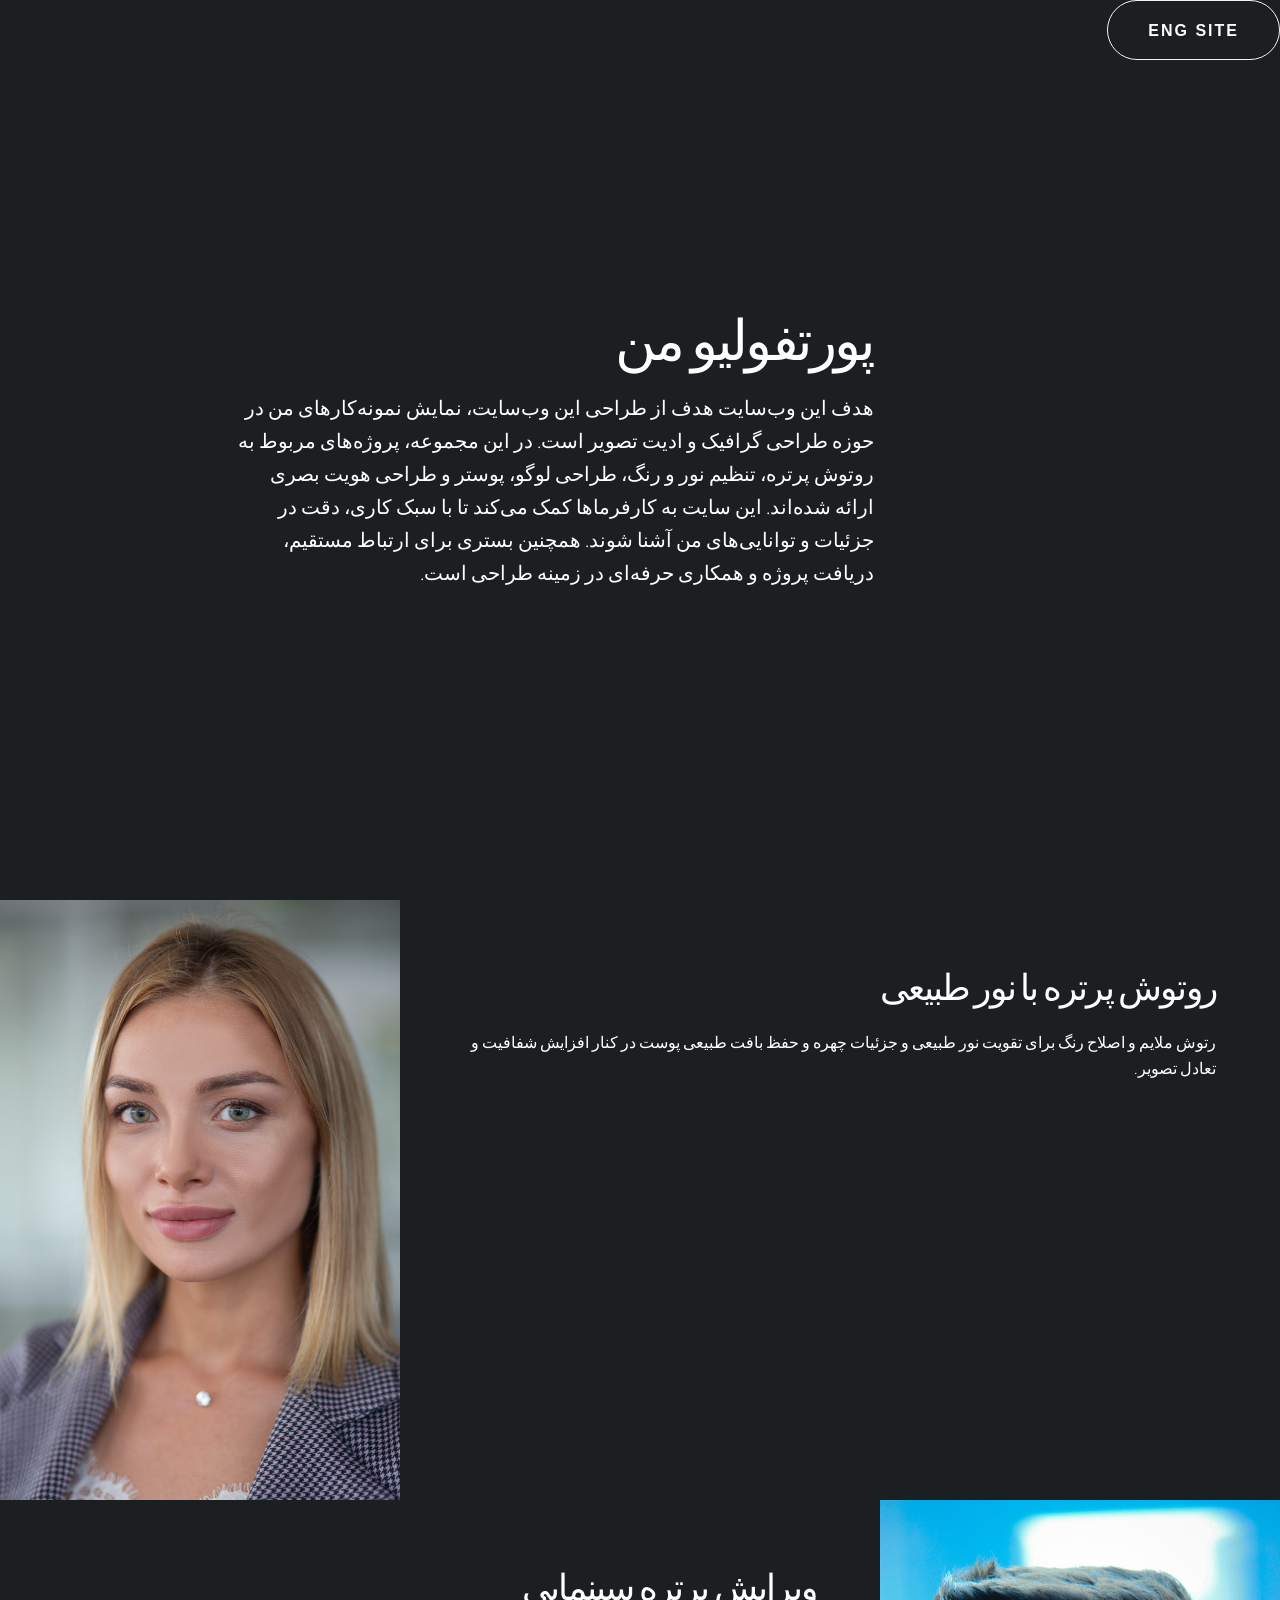
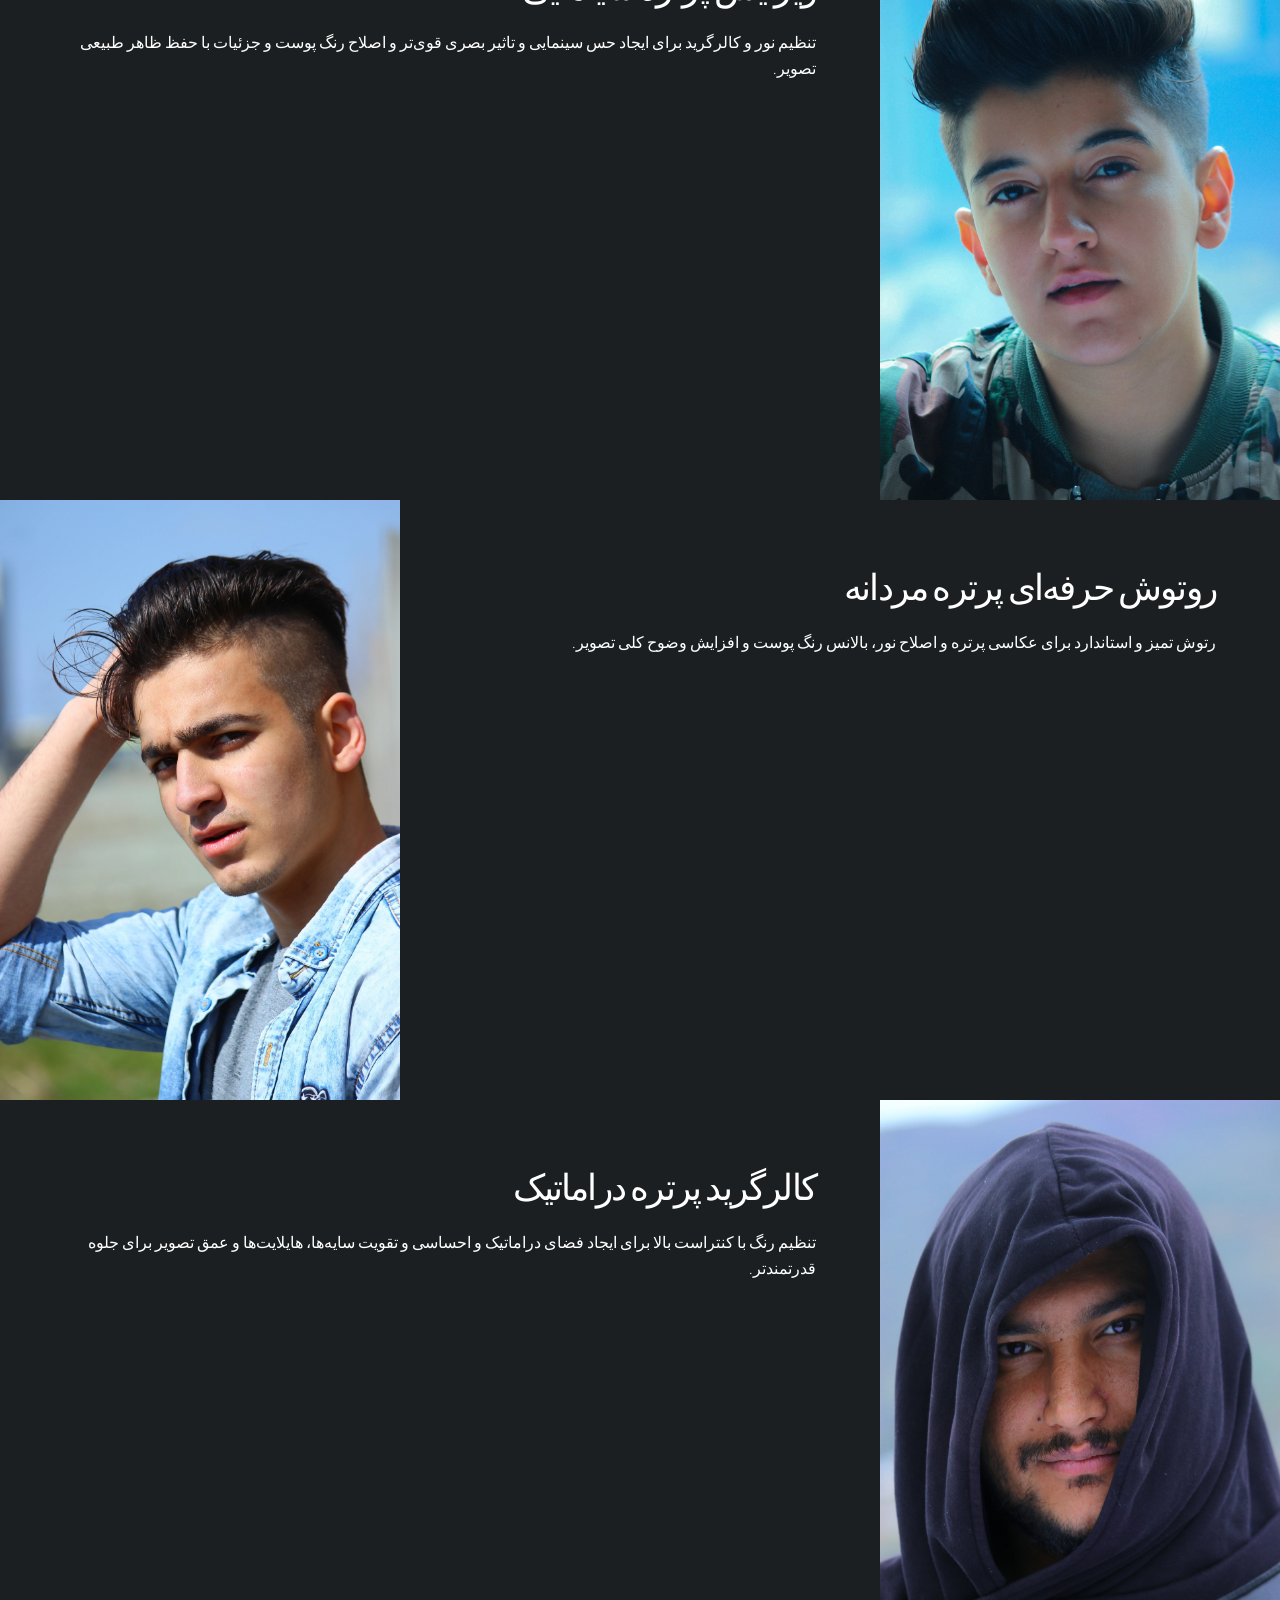
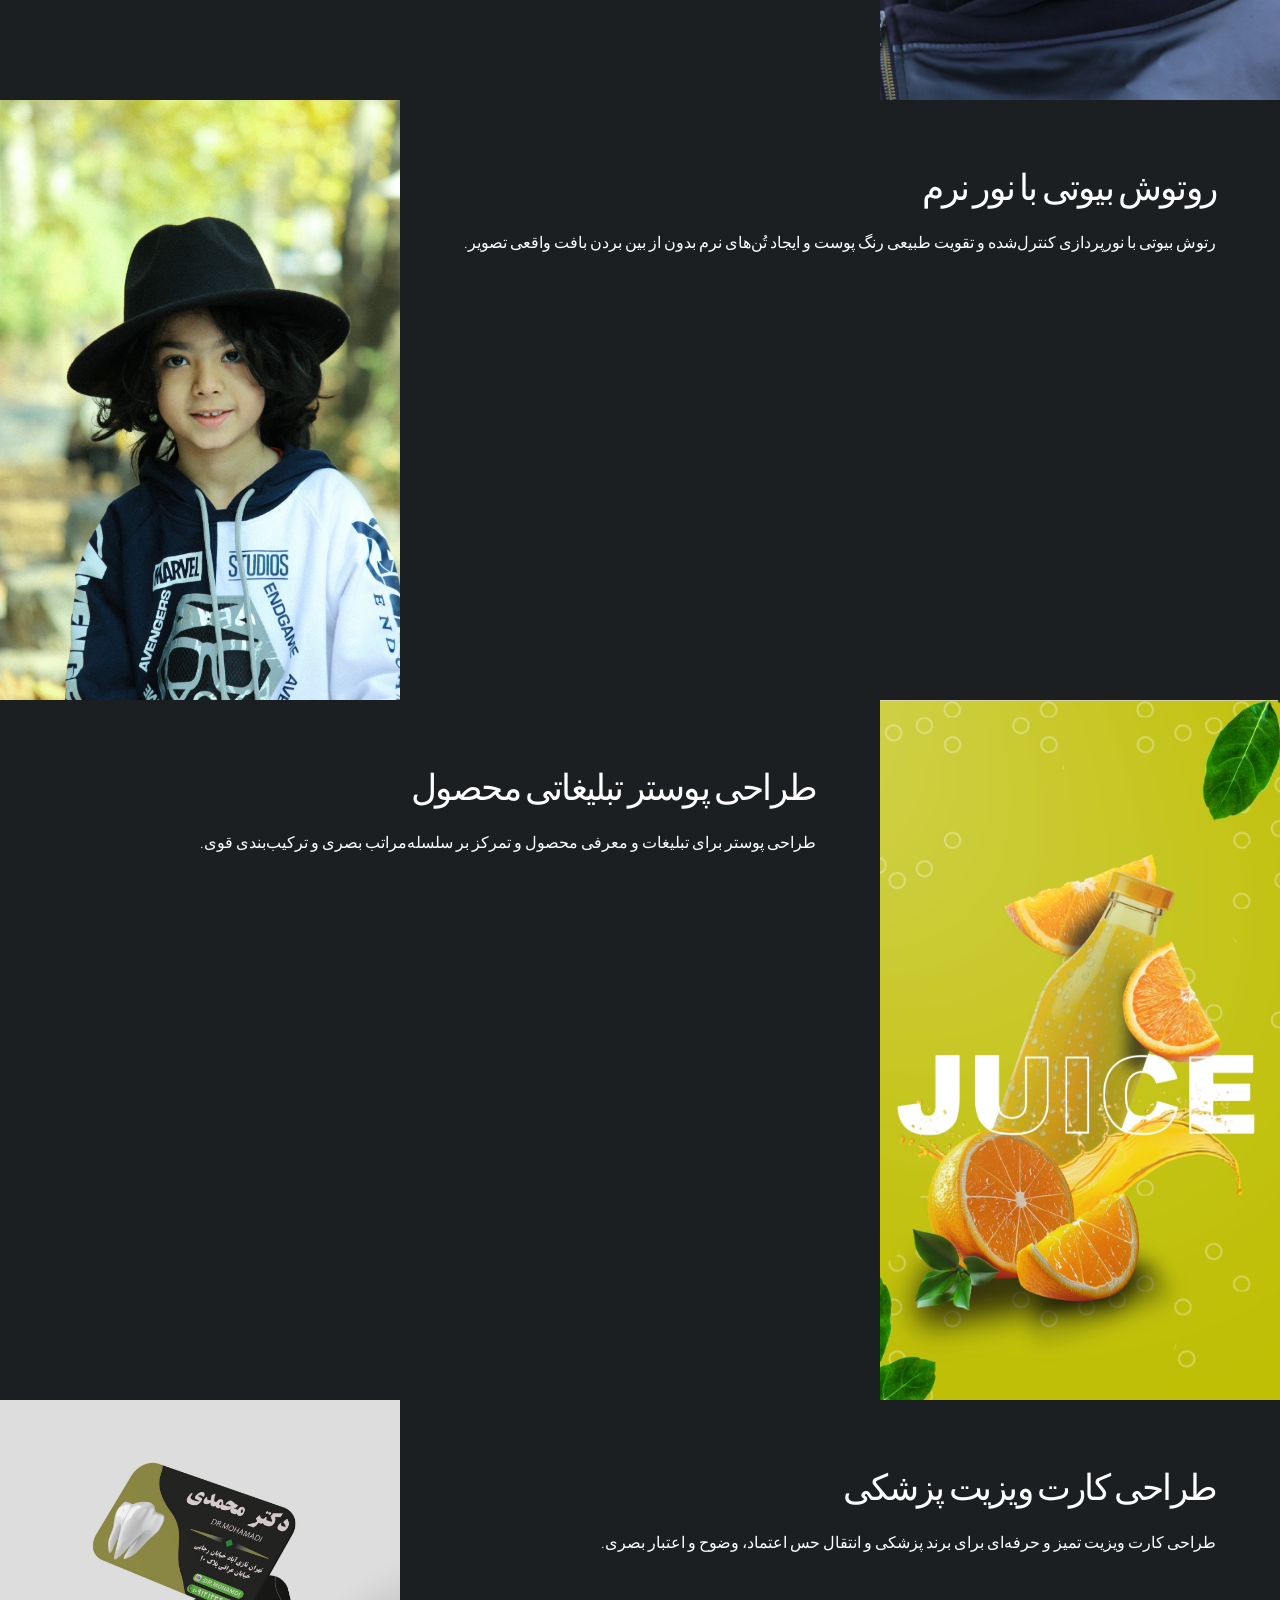
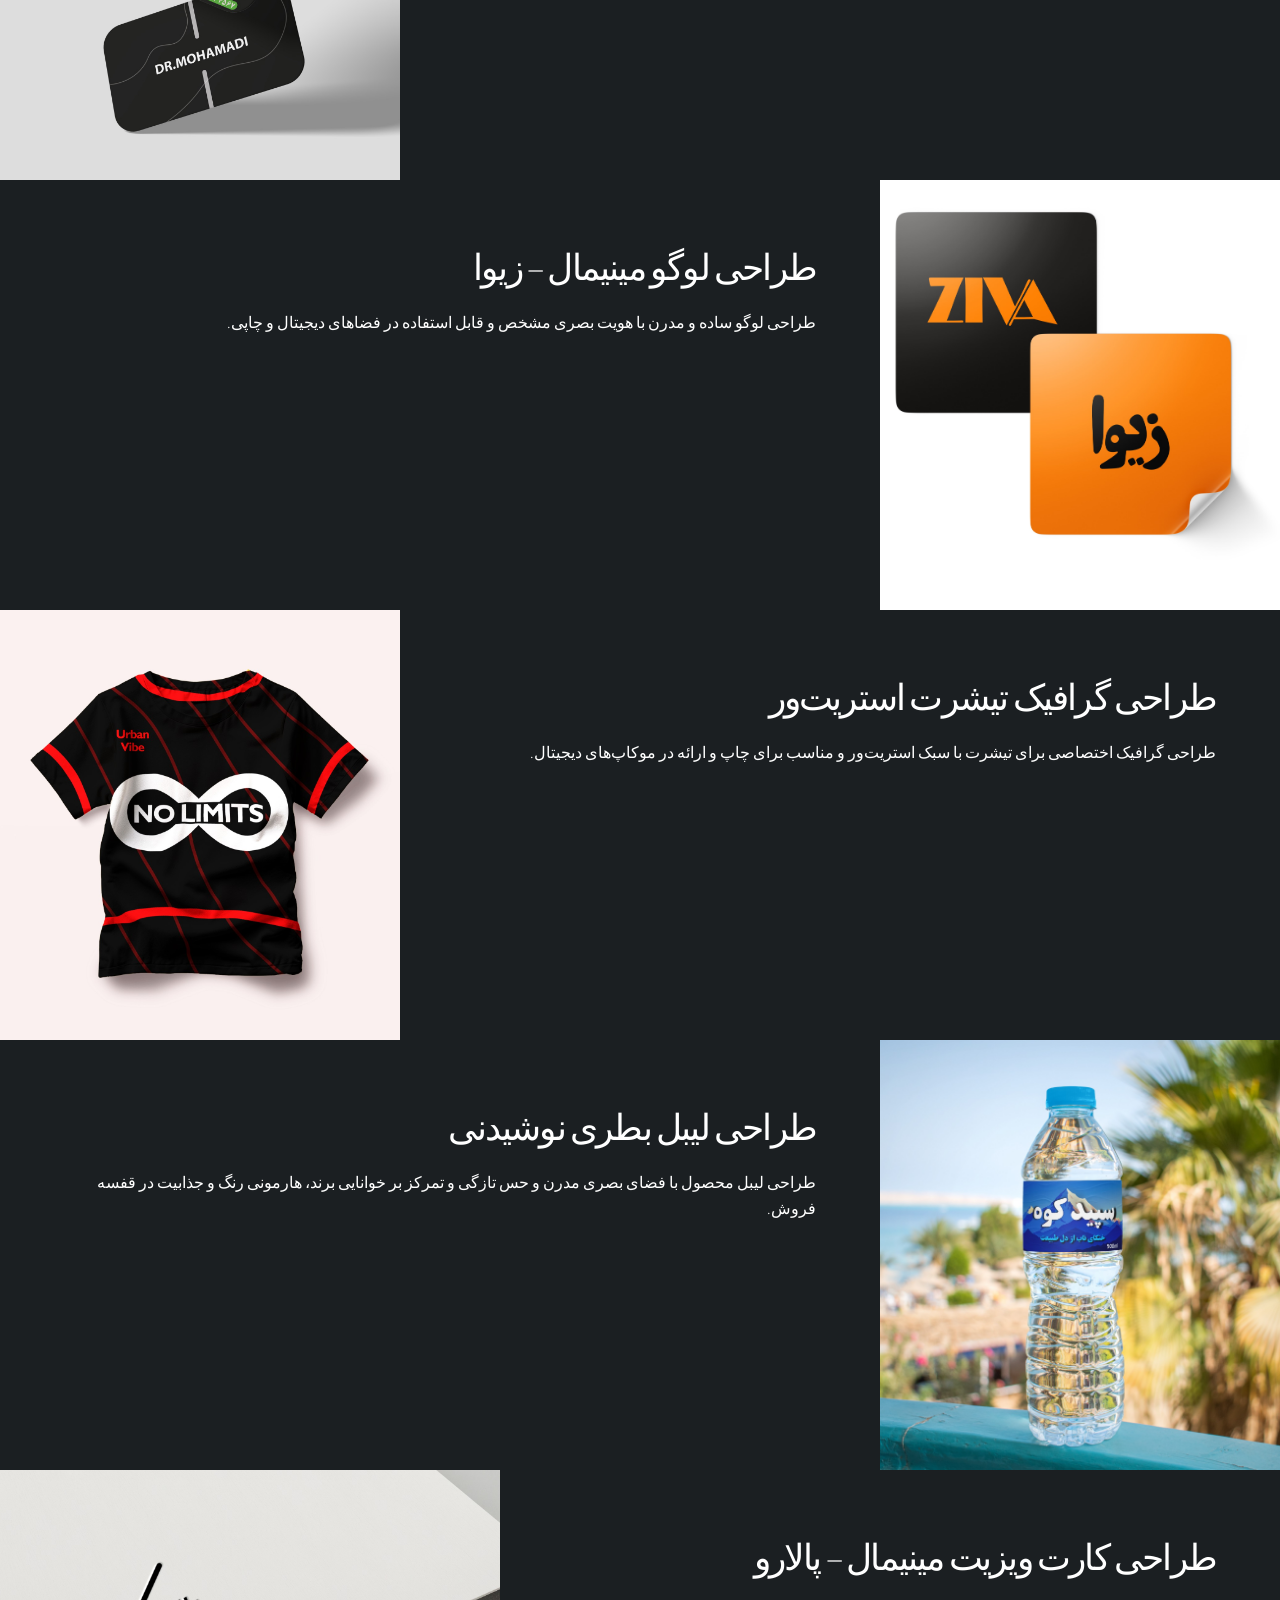
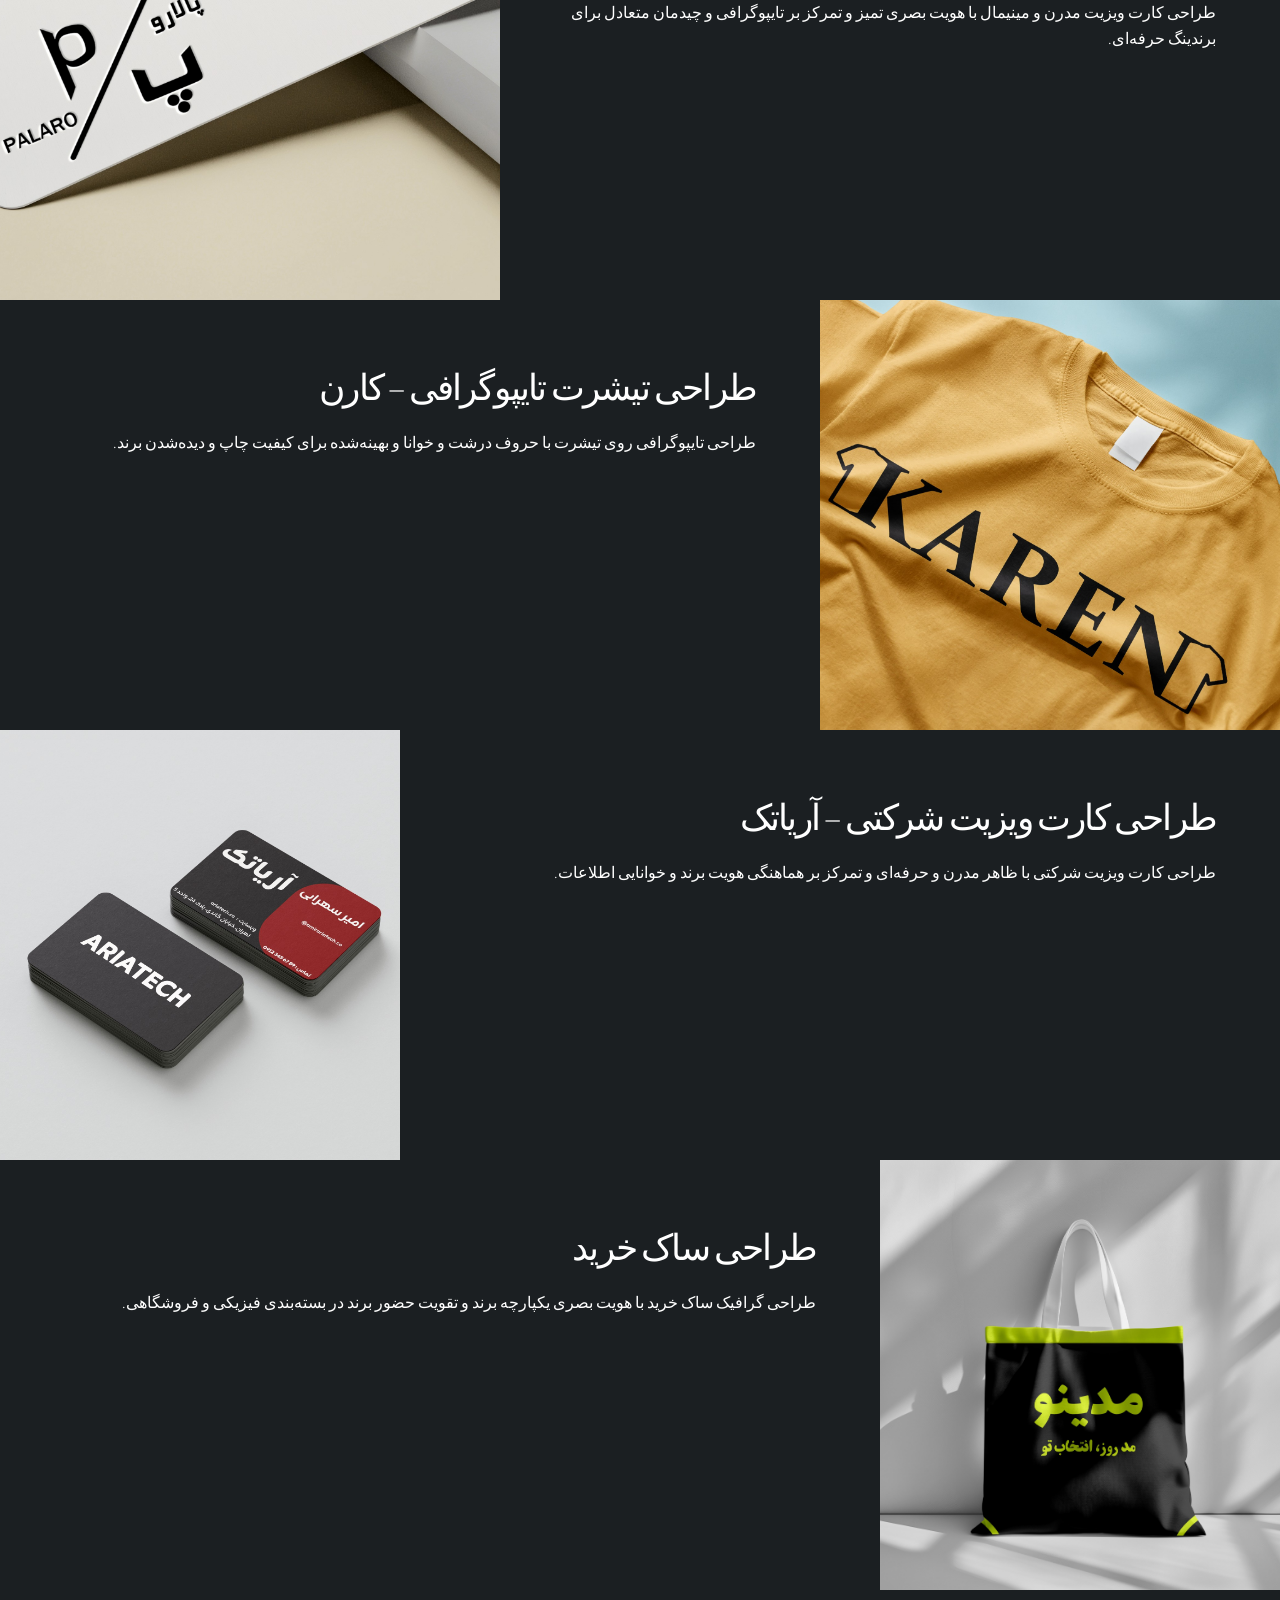
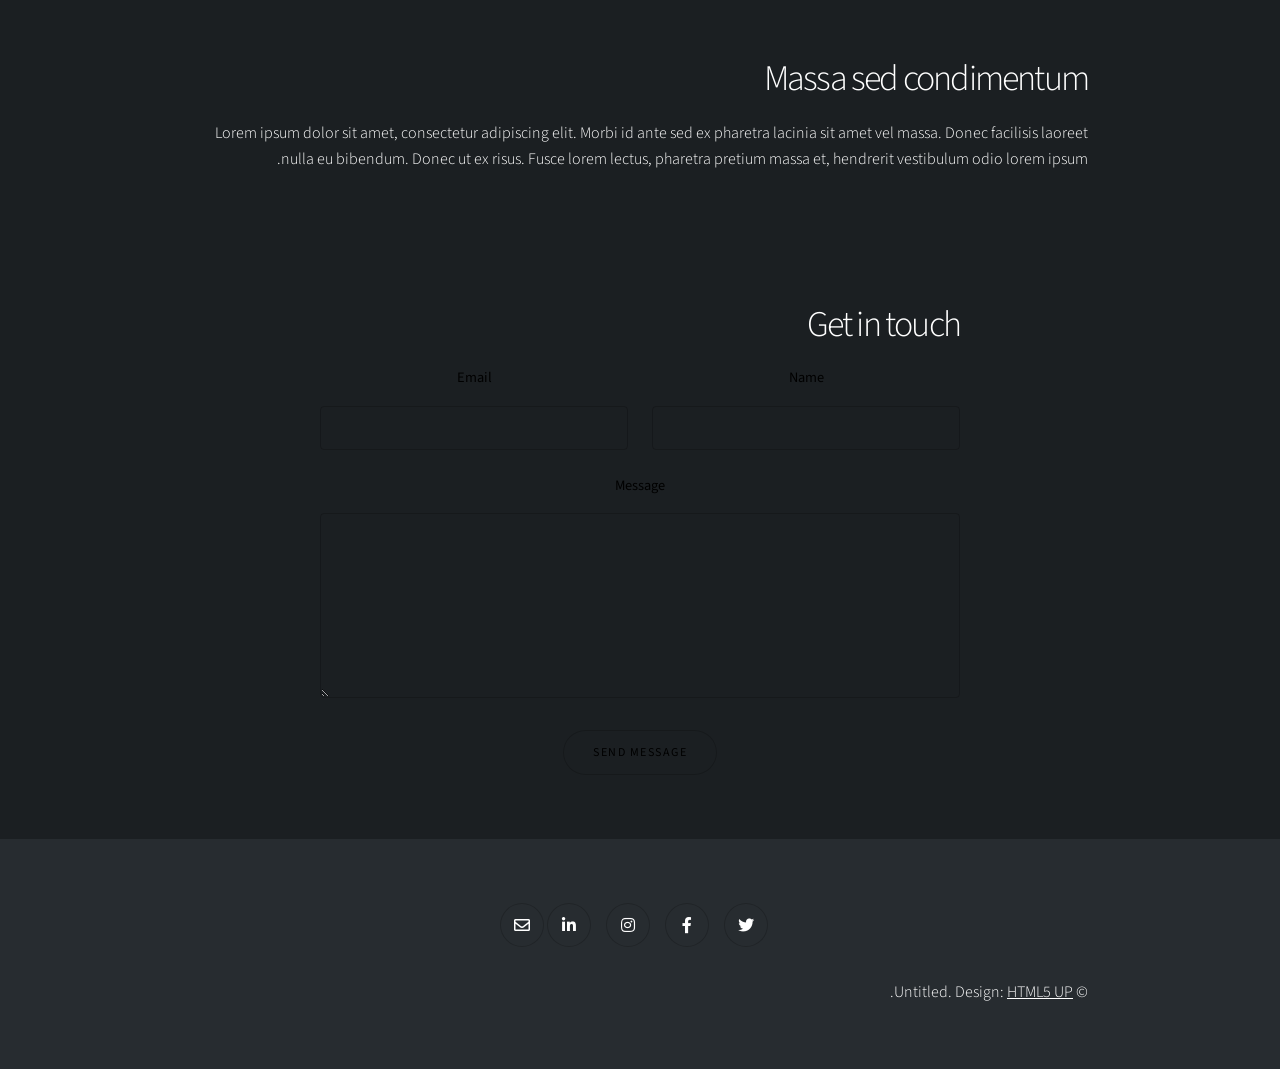
==== index-per.html @ b3c931f9 "سایت فارسی و باتن برای تغییر سایت" ====
<!DOCTYPE HTML>
<!--
	Story by HTML5 UP
	html5up.net | @ajlkn
	Free for personal and commercial use under the CCA 3.0 license (html5up.net/license)
-->
<html lang="fa" dir="rtl">

<head>
    <title>Mojtaba Nemati's Portfolio</title>
    <meta charset="utf-8 " />
    <meta name="viewport" content="width=device-width, initial-scale=1, user-scalable=no " />
    <link rel="stylesheet" href="assets/css/main.css" />
    <link rel="stylesheet" href="./assets/css/indexx.css">
    <noscript>
        <link rel="stylesheet" href="assets/css/noscript.css" />
    </noscript>
    <script src="./assets/js/index.js"></script>
    <style>
        h1,
        h2,
        h3,
        h4,
        h5,
        h6 {
            text-align: right;
        }

        a {
            text-align: right;
        }

        span {
            text-align: right;
        }

        p {
            text-align: right;
        }
    </style>
</head>

<body class="is-preload">

    <!-- Wrapper -->
    <div id="wrapper" class="divided">

        <!--  -->
        <section style="background-color: #1B1F22;"
            class="banner style1 orient-left content-align-left image-position-right fullscreen onload-image-fade-in onload-content-fade-right">
            <a href="./index.html"><button class="btn"><p>eng site</p></button></a>
            <div class="content">
                <h1>پورتفولیو من</h1>
                <p class="major">هدف این وب‌سایت
                    هدف از طراحی این وب‌سایت، نمایش نمونه‌کارهای من در حوزه طراحی گرافیک و ادیت تصویر است.
                    در این مجموعه، پروژه‌های مربوط به روتوش پرتره، تنظیم نور و رنگ، طراحی لوگو، پوستر و طراحی هویت بصری
                    ارائه شده‌اند.
                    این سایت به کارفرماها کمک می‌کند تا با سبک کاری، دقت در جزئیات و توانایی‌های من آشنا شوند.
                    همچنین بستری برای ارتباط مستقیم، دریافت پروژه و همکاری حرفه‌ای در زمینه طراحی است.</p>

            </div>
    </div>
    </section>
    <!-- 1 -->
    <section class="spotlight style1 orient-left content-align-left image-position-center onscroll-image-fade-in on">
        <div style="height: 600px;" class="content">
            <h2>روتوش پرتره با نور طبیعی</h2>
            <p>رتوش ملایم و اصلاح رنگ برای تقویت نور طبیعی و جزئیات چهره و
                حفظ بافت طبیعی پوست در کنار افزایش شفافیت و تعادل تصویر.</p>
        </div>
        <div style="height: 600px; width: 380px;" class="image">
            <img src="./images/credit @signatureeditsco - signatureedits.com - FB2A0416.jpg" alt="" />
        </div>
    </section>
    <!-- 2 -->
    <section class="spotlight style1 orient-right content-align-left image-position-center onscroll-image-fade-in">
        <div style="height: 600px;" class="content">
            <h2> ویرایش پرتره سینمایی</h2>
            <p>

                تنظیم نور و کالرگرید برای ایجاد حس سینمایی و تاثیر بصری قوی‌تر و
                اصلاح رنگ پوست و جزئیات با حفظ ظاهر طبیعی تصویر.</p>

        </div>
        <div style="height: 600px; width: 380px;" class="image">
            <img src="images/IMG_1062.jpg" alt="" />
        </div>
    </section>
    <!-- 3 -->
    <section class="spotlight style1 orient-left content-align-left image-position-center onscroll-image-fade-in">
        <div style="height: 600px;" class="content">
            <h2>روتوش حرفه‌ای پرتره مردانه</h2>
            <p>
                رتوش تمیز و استاندارد برای عکاسی پرتره و
                اصلاح نور، بالانس رنگ پوست و افزایش وضوح کلی تصویر.</p>

        </div>
        <div style="height: 600px; width: 380px;" class="image">
            <img src="images/IMG_2013.jpg" alt="" />
        </div>
    </section>
    <!-- 4 -->
    <section class="spotlight style1 orient-right content-align-left image-position-center onscroll-image-fade-in">
        <div style="height: 600px;" class="content">
            <h2>کالرگرید پرتره دراماتیک</h2>
            <p>
                تنظیم رنگ با کنتراست بالا برای ایجاد فضای دراماتیک و احساسی و
                تقویت سایه‌ها، هایلایت‌ها و عمق تصویر برای جلوه قدرتمندتر.
            </p>

        </div>
        <div style="height: 600px; width: 380px;" class="image">
            <img src="images/IMG_2623.jpg" alt="" />
        </div>
    </section>
    <!-- 5 -->
    <section class="spotlight style1 orient-left content-align-left image-position-center onscroll-image-fade-in">
        <div style="height: 600px;" class="content">
            <h2>روتوش بیوتی با نور نرم</h2>
            <p>
                رتوش بیوتی با نورپردازی کنترل‌شده و تقویت طبیعی رنگ پوست و
                ایجاد تُن‌های نرم بدون از بین بردن بافت واقعی تصویر.
            </p>

        </div>
        <div style="height: 600px; width: 380px;" class="image">
            <img src="images/IMG_7763.jpg" alt="" />
        </div>
    </section>
    <!-- 6 -->
    <section class="spotlight style1 orient-right content-align-left image-position-center onscroll-image-fade-in">
        <div style="height: 700px;" class="content">
            <h2>طراحی پوستر تبلیغاتی محصول</h2>
            <p>
                طراحی پوستر برای تبلیغات و معرفی محصول و
                تمرکز بر سلسله‌مراتب بصری و ترکیب‌بندی قوی.</p>

        </div>
        <div style="height: 700px; width: 380px;" class="image">
            <img src="images/juice.jpg" alt="" />
        </div>
    </section>
    <!-- 7 -->
    <section class="spotlight style1 orient-left content-align-left image-position-center onscroll-image-fade-in">
        <div style="height: 380px;" class="content">
            <h2>طراحی کارت ویزیت پزشکی</h2>
            <p>
                طراحی کارت ویزیت تمیز و حرفه‌ای برای برند پزشکی و
                انتقال حس اعتماد، وضوح و اعتبار بصری.</p>

        </div>
        <div style="height: 380px; width: 380px;" class="image">
            <img src="images//round-corner-business-card-mockup.jpg" alt="" />
        </div>
    </section>
    <!-- 8 -->
    <section class="spotlight style1 orient-right content-align-left image-position-center onscroll-image-fade-in">
        <div style="height: 430px;" class="content">
            <h2>طراحی لوگو مینیمال – زیوا</h2>
            <p>
                طراحی لوگو ساده و مدرن با هویت بصری مشخص و
                قابل استفاده در فضاهای دیجیتال و چاپی.</p>

        </div>
        <div style="height: 430px; width: 380px;" class="image">
            <img src="images/stickerMockup.jpg" alt="" />
        </div>
    </section>
    <!-- 9 -->
    <section class="spotlight style1 orient-left content-align-left image-position-center onscroll-image-fade-in">
        <div style="height: 430px;" class="content">
            <h2>طراحی گرافیک تیشرت استریت‌ور</h2>
            <p>
                طراحی گرافیک اختصاصی برای تیشرت با سبک استریت‌ور و
                مناسب برای چاپ و ارائه در موکاپ‌های دیجیتال.</p>

        </div>
        <div style="height: 430px; width: 380px;" class="image">
            <img src="images/T-Shirt Mockup with wrinkled.jpg" alt="" />
        </div>
    </section>
    <!-- 10 -->
    <section class="spotlight style1 orient-right content-align-left image-position-center onscroll-image-fade-in">
        <div style="height: 430px;" class="content">
            <h2>طراحی لیبل بطری نوشیدنی</h2>
            <p>
                طراحی لیبل محصول با فضای بصری مدرن و حس تازگی و
                تمرکز بر خوانایی برند، هارمونی رنگ و جذابیت در قفسه فروش.</p>

        </div>
        <div style="height: 430px; width: 380px;" class="image">
            <img src="images/water_bottle_2.jpg" alt="" />
        </div>
    </section>
    <!-- 11 -->
    <section class="spotlight style1 orient-left content-align-left image-position-center onscroll-image-fade-in">
        <div style="height: 430px;" class="content">
            <h2>طراحی کارت ویزیت مینیمال – پالارو</h2>
            <p>
                طراحی کارت ویزیت مدرن و مینیمال با هویت بصری تمیز و
                تمرکز بر تایپوگرافی و چیدمان متعادل برای برندینگ حرفه‌ای.</p>

        </div>
        <div style="height: 430px; width: 500px; " class="image">
            <img src="images/white-paper-embossed-logo-mockup-12.jpg" alt="" />
        </div>
    </section>
    <!-- 12 -->
    <section class="spotlight style1 orient-right content-align-left image-position-center onscroll-image-fade-in">
        <div style="height: 430px;" class="content">
            <h2>طراحی تیشرت تایپوگرافی – کارن</h2>
            <p>
                طراحی تایپوگرافی روی تیشرت با حروف درشت و خوانا و
                بهینه‌شده برای کیفیت چاپ و دیده‌شدن برند.</p>

        </div>
        <div style="height: 430px; width: 460px;" class="image">
            <img src="./images/Cropped_T-Shirt_Mockup.jpg" alt="" />
        </div>
    </section>
    <!-- 13 -->
    <section class="spotlight style1 orient-left content-align-left image-position-center onscroll-image-fade-in">
        <div style="height: 430px;" class="content">
            <h2>طراحی کارت ویزیت شرکتی – آریاتک</h2>
            <p>
                طراحی کارت ویزیت شرکتی با ظاهر مدرن و حرفه‌ای و
                تمرکز بر هماهنگی هویت برند و خوانایی اطلاعات.</p>

        </div>
        <div style="height: 430px; width: 380px;" class="image">
            <img src="./images/Free_Rounded_Business_Card_Mockup_4.jpg" alt="" />
        </div>
    </section>
    <!-- 14 -->
    <section class="spotlight style1 orient-right content-align-left image-position-center onscroll-image-fade-in"
        id="first">
        <div style="height: 430px;" class="content">
            <h2>طراحی ساک خرید</h2>
            <p>
                طراحی گرافیک ساک خرید با هویت بصری یکپارچه برند و
                تقویت حضور برند در بسته‌بندی فیزیکی و فروشگاهی.</p>
        </div>
        <div style="height: 430px; width: 380px;" class="image">
            <img src="./images/01 Free Tote Bag Mockup.jpg" alt="" />
        </div>
    </section>
    <!--  -->
    <section class="wrapper style1 align-center">
        <div class="inner">
            <h2>Massa sed condimentum</h2>
            <p>Lorem ipsum dolor sit amet, consectetur adipiscing elit. Morbi id ante sed ex pharetra lacinia sit
                amet vel massa. Donec facilisis laoreet nulla eu bibendum. Donec ut ex risus. Fusce lorem lectus,
                pharetra pretium massa et, hendrerit vestibulum odio lorem ipsum.</p>
        </div>

        <!--  -->
        <section class="wrapper style1 align-center">
            <div class="inner medium">
                <h2>Get in touch</h2>
                <form method="post" action="#">
                    <div class="fields">
                        <div class="field half">
                            <label for="name">Name</label>
                            <input type="text" name="name" id="name" value="" />
                        </div>
                        <div class="field half">
                            <label for="email">Email</label>
                            <input type="email" name="email" id="email" value="" />
                        </div>
                        <div class="field">
                            <label for="message">Message</label>
                            <textarea name="message" id="message" rows="6"></textarea>
                        </div>
                    </div>
                    <ul class="actions special">
                        <li><input type="submit" name="submit" id="submit" value="Send Message" /></li>
                    </ul>
                </form>

            </div>
        </section>

        <!-- Footer -->
        <footer class="wrapper style1 align-center">
            <div class="inner">
                <ul class="icons">
                    <li><a href="#" class="icon brands style2 fa-twitter"><span class="label">Twitter</span></a></li>
                    <li><a href="#" class="icon brands style2 fa-facebook-f"><span class="label">Facebook</span></a>
                    </li>
                    <li><a href="#" class="icon brands style2 fa-instagram"><span class="label">Instagram</span></a>
                    </li>
                    <li><a href="#" class="icon brands style2 fa-linkedin-in"><span class="label">LinkedIn</span></a>
                    </li>
                    <li><a href="#" class="icon style2 fa-envelope"><span class="label">Email</span></a></li>
                </ul>
                <p>&copy; Untitled. Design: <a href="https://html5up.net">HTML5 UP</a>.</p>
            </div>
        </footer>

        </div>

        <!-- Scripts -->
        <script src="assets/js/jquery.min.js"></script>
        <script src="assets/js/jquery.scrollex.min.js"></script>
        <script src="assets/js/jquery.scrolly.min.js"></script>
        <script src="assets/js/browser.min.js"></script>
        <script src="assets/js/breakpoints.min.js"></script>
        <script src="assets/js/util.js"></script>
        <script src="assets/js/main.js"></script>

</body>

</html>
---- assets/css/main.css ----
@import url(fontawesome-all.min.css);
@import url("https://fonts.googleapis.com/css?family=Source+Sans+Pro:300,300i,400,400i");

/*
	Story by HTML5 UP
	html5up.net | @ajlkn
	Free for personal and commercial use under the CCA 3.0 license (html5up.net/license)
*/

html, body, div, span, applet, object,
iframe, h1, h2, h3, h4, h5, h6, p, blockquote,
pre, a, abbr, acronym, address, big, cite,
code, del, dfn, em, img, ins, kbd, q, s, samp,
small, strike, strong, sub, sup, tt, var, b,
u, i, center, dl, dt, dd, ol, ul, li, fieldset,
form, label, legend, table, caption, tbody,
tfoot, thead, tr, th, td, article, aside,
canvas, details, embed, figure, figcaption,
footer, header, hgroup, menu, nav, output, ruby,
section, summary, time, mark, audio, video {
	margin: 0;
	padding: 0;
	border: 0;
	font-size: 100%;
	font: inherit;
	vertical-align: baseline;}

article, aside, details, figcaption, figure,
footer, header, hgroup, menu, nav, section {
	display: block;}

body {
	line-height: 1;
}

ol, ul {
	list-style: none;
}

blockquote, q {
	quotes: none;
}

	blockquote:before, blockquote:after, q:before, q:after {
		content: '';
		content: none;
	}

table {
	border-collapse: collapse;
	border-spacing: 0;
}

body {
	-webkit-text-size-adjust: none;
}

mark {
	background-color: transparent;
	color: inherit;
}

input::-moz-focus-inner {
	border: 0;
	padding: 0;
}

input, select, textarea {
	-moz-appearance: none;
	-webkit-appearance: none;
	-ms-appearance: none;
	appearance: none;
}

/* Basic */

	@-ms-viewport {
		width: device-width;
	}

	body {
		-ms-overflow-style: scrollbar;
	}

	@media screen and (max-width: 480px) {

		html, body {
			min-width: 320px;
		}

	}

	html {
		box-sizing: border-box;
	}

	*, *:before, *:after {
		box-sizing: inherit;
	}

	body {
		background: #ffffff;
	}

		body.is-preload *, body.is-preload *:before, body.is-preload *:after {
			-moz-animation: none !important;
			-webkit-animation: none !important;
			-ms-animation: none !important;
			animation: none !important;
			-moz-transition: none !important;
			-webkit-transition: none !important;
			-ms-transition: none !important;
			transition: none !important;
		}

/* Type */

	html {
		font-size: 18pt;
	}

		@media screen and (max-width: 1680px) {

			html {
				font-size: 14pt;
			}

		}

		@media screen and (max-width: 1280px) {

			html {
				font-size: 12pt;
			}

		}
		

		@media screen and (max-width: 736px) {

			html {
				font-size: 11pt;
			}

		}

		@media screen and (max-width: 360px) {

			html {
				font-size: 10pt;
			}

		}

	body {
		background-color: #ffffff;
		color: #000000;
	}

	body, input, select, textarea {
		font-family: "Source Sans Pro", Helvetica, sans-serif;
		font-size: 1rem;
		font-weight: 300;
		line-height: 1.65;
	}

	a {
		-moz-transition: color 0.2s ease-in-out;
		-webkit-transition: color 0.2s ease-in-out;
		-ms-transition: color 0.2s ease-in-out;
		transition: color 0.2s ease-in-out;
		text-decoration: underline;
	}

		a:hover {
			text-decoration: none;
		}

	strong, b {
		font-weight: 400;
	}

	em, i {
		font-style: italic;
	}

	p {
		margin: 0 0 2rem 0;
	}

		p.major {
			font-size: 1.25rem;
		}

	h1, h2, h3, h4, h5, h6 {
		font-weight: 300;
		line-height: 1.375;
		letter-spacing: -0.05em;
		margin: 0 0 1rem 0;
	}

		h1 a, h2 a, h3 a, h4 a, h5 a, h6 a {
			color: inherit;
			text-decoration: none;
		}

	h1 {
		font-size: 3.5rem;
		line-height: 1.2;
	}

	h2 {
		font-size: 2.25rem;
	}

	h3 {
		font-size: 1.5rem;
	}

	h4 {
		font-size: 1.1rem;
	}

	h5 {
		font-size: 0.9rem;
	}

	h6 {
		font-size: 0.7rem;
	}

	sub {
		font-size: 0.8rem;
		position: relative;
		top: 0.5rem;
	}

	sup {
		font-size: 0.8rem;
		position: relative;
		top: -0.5rem;
	}

	blockquote {
		border-left: solid 4px;
		font-style: italic;
		margin: 0 0 2rem 0;
		padding: 0.5rem 0 0.5rem 2rem;
	}

	code {
		border-radius: 4px;
		font-family: "Courier New", monospace;
		font-size: 0.9em;
		margin: 0 0.25rem;
		padding: 0.25rem 0.325rem;
	}

	pre {
		-webkit-overflow-scrolling: touch;
		font-family: "Courier New", monospace;
		font-size: 0.9em;
		margin: 0 0 2rem 0;
	}

		pre code {
			display: block;
			line-height: 1.5;
			padding: 0.75rem 1rem;
			overflow-x: auto;
		}

	hr {
		border: 0;
		border-bottom: solid 1px;
		margin: 2.5rem 0;
	}

		hr.major {
			margin: 3.5rem 0;
		}

	.align-left {
		text-align: left;
	}

	.align-center {
		text-align: center;
	}

	.align-right {
		text-align: right;
	}

	@media screen and (max-width: 736px) {

		p.major {
			font-size: 1.1rem;
		}

		h1 {
			font-size: 2.5rem;
		}

		h2 {
			font-size: 2rem;
		}

		h3 {
			font-size: 1.25rem;
		}

		h4 {
			font-size: 1rem;
		}

	}

	input, select, textarea {
		color: #000000;
	}

	a {
		color: #000000;
	}

		a:hover {
			color: #47D3E5;
		}

	strong, b {
		color: #000000;
	}

	h1, h2, h3, h4, h5, h6 {
		color: #000000;
	}

	blockquote {
		border-left-color: rgba(0, 0, 0, 0.2);
	}

	code {
		background: rgba(0, 0, 0, 0.05);
		border-color: rgba(0, 0, 0, 0.2);
	}

	hr {
		border-bottom-color: rgba(0, 0, 0, 0.2);
	}

/* Row */

	.row {
		display: flex;
		flex-wrap: wrap;
		box-sizing: border-box;
		align-items: stretch;
	}

		.row > * {
			box-sizing: border-box;
		}

		.row.gtr-uniform > * > :last-child {
			margin-bottom: 0;
		}

		.row.aln-left {
			justify-content: flex-start;
		}

		.row.aln-center {
			justify-content: center;
		}

		.row.aln-right {
			justify-content: flex-end;
		}

		.row.aln-top {
			align-items: flex-start;
		}

		.row.aln-middle {
			align-items: center;
		}

		.row.aln-bottom {
			align-items: flex-end;
		}

		.row > .imp {
			order: -1;
		}

		.row > .col-1 {
			width: 8.33333%;
		}

		.row > .off-1 {
			margin-left: 8.33333%;
		}

		.row > .col-2 {
			width: 16.66667%;
		}

		.row > .off-2 {
			margin-left: 16.66667%;
		}

		.row > .col-3 {
			width: 25%;
		}

		.row > .off-3 {
			margin-left: 25%;
		}

		.row > .col-4 {
			width: 33.33333%;
		}

		.row > .off-4 {
			margin-left: 33.33333%;
		}

		.row > .col-5 {
			width: 41.66667%;
		}

		.row > .off-5 {
			margin-left: 41.66667%;
		}

		.row > .col-6 {
			width: 50%;
		}

		.row > .off-6 {
			margin-left: 50%;
		}

		.row > .col-7 {
			width: 58.33333%;
		}

		.row > .off-7 {
			margin-left: 58.33333%;
		}

		.row > .col-8 {
			width: 66.66667%;
		}

		.row > .off-8 {
			margin-left: 66.66667%;
		}

		.row > .col-9 {
			width: 75%;
		}

		.row > .off-9 {
			margin-left: 75%;
		}

		.row > .col-10 {
			width: 83.33333%;
		}

		.row > .off-10 {
			margin-left: 83.33333%;
		}

		.row > .col-11 {
			width: 91.66667%;
		}

		.row > .off-11 {
			margin-left: 91.66667%;
		}

		.row > .col-12 {
			width: 100%;
		}

		.row > .off-12 {
			margin-left: 100%;
		}

		.row.gtr-0 {
			margin-top: 0;
			margin-left: 0rem;
		}

			.row.gtr-0 > * {
				padding: 0 0 0 0rem;
			}

			.row.gtr-0.gtr-uniform {
				margin-top: 0rem;
			}

				.row.gtr-0.gtr-uniform > * {
					padding-top: 0rem;
				}

		.row.gtr-25 {
			margin-top: 0;
			margin-left: -0.5rem;
		}

			.row.gtr-25 > * {
				padding: 0 0 0 0.5rem;
			}

			.row.gtr-25.gtr-uniform {
				margin-top: -0.5rem;
			}

				.row.gtr-25.gtr-uniform > * {
					padding-top: 0.5rem;
				}

		.row.gtr-50 {
			margin-top: 0;
			margin-left: -1rem;
		}

			.row.gtr-50 > * {
				padding: 0 0 0 1rem;
			}

			.row.gtr-50.gtr-uniform {
				margin-top: -1rem;
			}

				.row.gtr-50.gtr-uniform > * {
					padding-top: 1rem;
				}

		.row {
			margin-top: 0;
			margin-left: -2rem;
		}

			.row > * {
				padding: 0 0 0 2rem;
			}

			.row.gtr-uniform {
				margin-top: -2rem;
			}

				.row.gtr-uniform > * {
					padding-top: 2rem;
				}

		.row.gtr-150 {
			margin-top: 0;
			margin-left: -3rem;
		}

			.row.gtr-150 > * {
				padding: 0 0 0 3rem;
			}

			.row.gtr-150.gtr-uniform {
				margin-top: -3rem;
			}

				.row.gtr-150.gtr-uniform > * {
					padding-top: 3rem;
				}

		.row.gtr-200 {
			margin-top: 0;
			margin-left: -4rem;
		}

			.row.gtr-200 > * {
				padding: 0 0 0 4rem;
			}

			.row.gtr-200.gtr-uniform {
				margin-top: -4rem;
			}

				.row.gtr-200.gtr-uniform > * {
					padding-top: 4rem;
				}

		@media screen and (max-width: 1680px) {

			.row {
				display: flex;
				flex-wrap: wrap;
				box-sizing: border-box;
				align-items: stretch;
			}

				.row > * {
					box-sizing: border-box;
				}

				.row.gtr-uniform > * > :last-child {
					margin-bottom: 0;
				}

				.row.aln-left {
					justify-content: flex-start;
				}

				.row.aln-center {
					justify-content: center;
				}

				.row.aln-right {
					justify-content: flex-end;
				}

				.row.aln-top {
					align-items: flex-start;
				}

				.row.aln-middle {
					align-items: center;
				}

				.row.aln-bottom {
					align-items: flex-end;
				}

				.row > .imp-xlarge {
					order: -1;
				}

				.row > .col-1-xlarge {
					width: 8.33333%;
				}

				.row > .off-1-xlarge {
					margin-left: 8.33333%;
				}

				.row > .col-2-xlarge {
					width: 16.66667%;
				}

				.row > .off-2-xlarge {
					margin-left: 16.66667%;
				}

				.row > .col-3-xlarge {
					width: 25%;
				}

				.row > .off-3-xlarge {
					margin-left: 25%;
				}

				.row > .col-4-xlarge {
					width: 33.33333%;
				}

				.row > .off-4-xlarge {
					margin-left: 33.33333%;
				}

				.row > .col-5-xlarge {
					width: 41.66667%;
				}

				.row > .off-5-xlarge {
					margin-left: 41.66667%;
				}

				.row > .col-6-xlarge {
					width: 50%;
				}

				.row > .off-6-xlarge {
					margin-left: 50%;
				}

				.row > .col-7-xlarge {
					width: 58.33333%;
				}

				.row > .off-7-xlarge {
					margin-left: 58.33333%;
				}

				.row > .col-8-xlarge {
					width: 66.66667%;
				}

				.row > .off-8-xlarge {
					margin-left: 66.66667%;
				}

				.row > .col-9-xlarge {
					width: 75%;
				}

				.row > .off-9-xlarge {
					margin-left: 75%;
				}

				.row > .col-10-xlarge {
					width: 83.33333%;
				}

				.row > .off-10-xlarge {
					margin-left: 83.33333%;
				}

				.row > .col-11-xlarge {
					width: 91.66667%;
				}

				.row > .off-11-xlarge {
					margin-left: 91.66667%;
				}

				.row > .col-12-xlarge {
					width: 100%;
				}

				.row > .off-12-xlarge {
					margin-left: 100%;
				}

				.row.gtr-0 {
					margin-top: 0;
					margin-left: 0rem;
				}

					.row.gtr-0 > * {
						padding: 0 0 0 0rem;
					}

					.row.gtr-0.gtr-uniform {
						margin-top: 0rem;
					}

						.row.gtr-0.gtr-uniform > * {
							padding-top: 0rem;
						}

				.row.gtr-25 {
					margin-top: 0;
					margin-left: -0.5rem;
				}

					.row.gtr-25 > * {
						padding: 0 0 0 0.5rem;
					}

					.row.gtr-25.gtr-uniform {
						margin-top: -0.5rem;
					}

						.row.gtr-25.gtr-uniform > * {
							padding-top: 0.5rem;
						}

				.row.gtr-50 {
					margin-top: 0;
					margin-left: -1rem;
				}

					.row.gtr-50 > * {
						padding: 0 0 0 1rem;
					}

					.row.gtr-50.gtr-uniform {
						margin-top: -1rem;
					}

						.row.gtr-50.gtr-uniform > * {
							padding-top: 1rem;
						}

				.row {
					margin-top: 0;
					margin-left: -2rem;
				}

					.row > * {
						padding: 0 0 0 2rem;
					}

					.row.gtr-uniform {
						margin-top: -2rem;
					}

						.row.gtr-uniform > * {
							padding-top: 2rem;
						}

				.row.gtr-150 {
					margin-top: 0;
					margin-left: -3rem;
				}

					.row.gtr-150 > * {
						padding: 0 0 0 3rem;
					}

					.row.gtr-150.gtr-uniform {
						margin-top: -3rem;
					}

						.row.gtr-150.gtr-uniform > * {
							padding-top: 3rem;
						}

				.row.gtr-200 {
					margin-top: 0;
					margin-left: -4rem;
				}

					.row.gtr-200 > * {
						padding: 0 0 0 4rem;
					}

					.row.gtr-200.gtr-uniform {
						margin-top: -4rem;
					}

						.row.gtr-200.gtr-uniform > * {
							padding-top: 4rem;
						}

		}

		@media screen and (max-width: 1280px) {

			.row {
				display: flex;
				flex-wrap: wrap;
				box-sizing: border-box;
				align-items: stretch;
			}

				.row > * {
					box-sizing: border-box;
				}

				.row.gtr-uniform > * > :last-child {
					margin-bottom: 0;
				}

				.row.aln-left {
					justify-content: flex-start;
				}

				.row.aln-center {
					justify-content: center;
				}

				.row.aln-right {
					justify-content: flex-end;
				}

				.row.aln-top {
					align-items: flex-start;
				}

				.row.aln-middle {
					align-items: center;
				}

				.row.aln-bottom {
					align-items: flex-end;
				}

				.row > .imp-large {
					order: -1;
				}

				.row > .col-1-large {
					width: 8.33333%;
				}

				.row > .off-1-large {
					margin-left: 8.33333%;
				}

				.row > .col-2-large {
					width: 16.66667%;
				}

				.row > .off-2-large {
					margin-left: 16.66667%;
				}

				.row > .col-3-large {
					width: 25%;
				}

				.row > .off-3-large {
					margin-left: 25%;
				}

				.row > .col-4-large {
					width: 33.33333%;
				}

				.row > .off-4-large {
					margin-left: 33.33333%;
				}

				.row > .col-5-large {
					width: 41.66667%;
				}

				.row > .off-5-large {
					margin-left: 41.66667%;
				}

				.row > .col-6-large {
					width: 50%;
				}

				.row > .off-6-large {
					margin-left: 50%;
				}

				.row > .col-7-large {
					width: 58.33333%;
				}

				.row > .off-7-large {
					margin-left: 58.33333%;
				}

				.row > .col-8-large {
					width: 66.66667%;
				}

				.row > .off-8-large {
					margin-left: 66.66667%;
				}

				.row > .col-9-large {
					width: 75%;
				}

				.row > .off-9-large {
					margin-left: 75%;
				}

				.row > .col-10-large {
					width: 83.33333%;
				}

				.row > .off-10-large {
					margin-left: 83.33333%;
				}

				.row > .col-11-large {
					width: 91.66667%;
				}

				.row > .off-11-large {
					margin-left: 91.66667%;
				}

				.row > .col-12-large {
					width: 100%;
				}

				.row > .off-12-large {
					margin-left: 100%;
				}

				.row.gtr-0 {
					margin-top: 0;
					margin-left: 0rem;
				}

					.row.gtr-0 > * {
						padding: 0 0 0 0rem;
					}

					.row.gtr-0.gtr-uniform {
						margin-top: 0rem;
					}

						.row.gtr-0.gtr-uniform > * {
							padding-top: 0rem;
						}

				.row.gtr-25 {
					margin-top: 0;
					margin-left: -0.5rem;
				}

					.row.gtr-25 > * {
						padding: 0 0 0 0.5rem;
					}

					.row.gtr-25.gtr-uniform {
						margin-top: -0.5rem;
					}

						.row.gtr-25.gtr-uniform > * {
							padding-top: 0.5rem;
						}

				.row.gtr-50 {
					margin-top: 0;
					margin-left: -1rem;
				}

					.row.gtr-50 > * {
						padding: 0 0 0 1rem;
					}

					.row.gtr-50.gtr-uniform {
						margin-top: -1rem;
					}

						.row.gtr-50.gtr-uniform > * {
							padding-top: 1rem;
						}

				.row {
					margin-top: 0;
					margin-left: -2rem;
				}

					.row > * {
						padding: 0 0 0 2rem;
					}

					.row.gtr-uniform {
						margin-top: -2rem;
					}

						.row.gtr-uniform > * {
							padding-top: 2rem;
						}

				.row.gtr-150 {
					margin-top: 0;
					margin-left: -3rem;
				}

					.row.gtr-150 > * {
						padding: 0 0 0 3rem;
					}

					.row.gtr-150.gtr-uniform {
						margin-top: -3rem;
					}

						.row.gtr-150.gtr-uniform > * {
							padding-top: 3rem;
						}

				.row.gtr-200 {
					margin-top: 0;
					margin-left: -4rem;
				}

					.row.gtr-200 > * {
						padding: 0 0 0 4rem;
					}

					.row.gtr-200.gtr-uniform {
						margin-top: -4rem;
					}

						.row.gtr-200.gtr-uniform > * {
							padding-top: 4rem;
						}

		}

		@media screen and (max-width: 980px) {

			.row {
				display: flex;
				flex-wrap: wrap;
				box-sizing: border-box;
				align-items: stretch;
			}

				.row > * {
					box-sizing: border-box;
				}

				.row.gtr-uniform > * > :last-child {
					margin-bottom: 0;
				}

				.row.aln-left {
					justify-content: flex-start;
				}

				.row.aln-center {
					justify-content: center;
				}

				.row.aln-right {
					justify-content: flex-end;
				}

				.row.aln-top {
					align-items: flex-start;
				}

				.row.aln-middle {
					align-items: center;
				}

				.row.aln-bottom {
					align-items: flex-end;
				}

				.row > .imp-medium {
					order: -1;
				}

				.row > .col-1-medium {
					width: 8.33333%;
				}

				.row > .off-1-medium {
					margin-left: 8.33333%;
				}

				.row > .col-2-medium {
					width: 16.66667%;
				}

				.row > .off-2-medium {
					margin-left: 16.66667%;
				}

				.row > .col-3-medium {
					width: 25%;
				}

				.row > .off-3-medium {
					margin-left: 25%;
				}

				.row > .col-4-medium {
					width: 33.33333%;
				}

				.row > .off-4-medium {
					margin-left: 33.33333%;
				}

				.row > .col-5-medium {
					width: 41.66667%;
				}

				.row > .off-5-medium {
					margin-left: 41.66667%;
				}

				.row > .col-6-medium {
					width: 50%;
				}

				.row > .off-6-medium {
					margin-left: 50%;
				}

				.row > .col-7-medium {
					width: 58.33333%;
				}

				.row > .off-7-medium {
					margin-left: 58.33333%;
				}

				.row > .col-8-medium {
					width: 66.66667%;
				}

				.row > .off-8-medium {
					margin-left: 66.66667%;
				}

				.row > .col-9-medium {
					width: 75%;
				}

				.row > .off-9-medium {
					margin-left: 75%;
				}

				.row > .col-10-medium {
					width: 83.33333%;
				}

				.row > .off-10-medium {
					margin-left: 83.33333%;
				}

				.row > .col-11-medium {
					width: 91.66667%;
				}

				.row > .off-11-medium {
					margin-left: 91.66667%;
				}

				.row > .col-12-medium {
					width: 100%;
				}

				.row > .off-12-medium {
					margin-left: 100%;
				}

				.row.gtr-0 {
					margin-top: 0;
					margin-left: 0rem;
				}

					.row.gtr-0 > * {
						padding: 0 0 0 0rem;
					}

					.row.gtr-0.gtr-uniform {
						margin-top: 0rem;
					}

						.row.gtr-0.gtr-uniform > * {
							padding-top: 0rem;
						}

				.row.gtr-25 {
					margin-top: 0;
					margin-left: -0.5rem;
				}

					.row.gtr-25 > * {
						padding: 0 0 0 0.5rem;
					}

					.row.gtr-25.gtr-uniform {
						margin-top: -0.5rem;
					}

						.row.gtr-25.gtr-uniform > * {
							padding-top: 0.5rem;
						}

				.row.gtr-50 {
					margin-top: 0;
					margin-left: -1rem;
				}

					.row.gtr-50 > * {
						padding: 0 0 0 1rem;
					}

					.row.gtr-50.gtr-uniform {
						margin-top: -1rem;
					}

						.row.gtr-50.gtr-uniform > * {
							padding-top: 1rem;
						}

				.row {
					margin-top: 0;
					margin-left: -2rem;
				}

					.row > * {
						padding: 0 0 0 2rem;
					}

					.row.gtr-uniform {
						margin-top: -2rem;
					}

						.row.gtr-uniform > * {
							padding-top: 2rem;
						}

				.row.gtr-150 {
					margin-top: 0;
					margin-left: -3rem;
				}

					.row.gtr-150 > * {
						padding: 0 0 0 3rem;
					}

					.row.gtr-150.gtr-uniform {
						margin-top: -3rem;
					}

						.row.gtr-150.gtr-uniform > * {
							padding-top: 3rem;
						}

				.row.gtr-200 {
					margin-top: 0;
					margin-left: -4rem;
				}

					.row.gtr-200 > * {
						padding: 0 0 0 4rem;
					}

					.row.gtr-200.gtr-uniform {
						margin-top: -4rem;
					}

						.row.gtr-200.gtr-uniform > * {
							padding-top: 4rem;
						}

		}

		@media screen and (max-width: 736px) {

			.row {
				display: flex;
				flex-wrap: wrap;
				box-sizing: border-box;
				align-items: stretch;
			}

				.row > * {
					box-sizing: border-box;
				}

				.row.gtr-uniform > * > :last-child {
					margin-bottom: 0;
				}

				.row.aln-left {
					justify-content: flex-start;
				}

				.row.aln-center {
					justify-content: center;
				}

				.row.aln-right {
					justify-content: flex-end;
				}

				.row.aln-top {
					align-items: flex-start;
				}

				.row.aln-middle {
					align-items: center;
				}

				.row.aln-bottom {
					align-items: flex-end;
				}

				.row > .imp-small {
					order: -1;
				}

				.row > .col-1-small {
					width: 8.33333%;
				}

				.row > .off-1-small {
					margin-left: 8.33333%;
				}

				.row > .col-2-small {
					width: 16.66667%;
				}

				.row > .off-2-small {
					margin-left: 16.66667%;
				}

				.row > .col-3-small {
					width: 25%;
				}

				.row > .off-3-small {
					margin-left: 25%;
				}

				.row > .col-4-small {
					width: 33.33333%;
				}

				.row > .off-4-small {
					margin-left: 33.33333%;
				}

				.row > .col-5-small {
					width: 41.66667%;
				}

				.row > .off-5-small {
					margin-left: 41.66667%;
				}

				.row > .col-6-small {
					width: 50%;
				}

				.row > .off-6-small {
					margin-left: 50%;
				}

				.row > .col-7-small {
					width: 58.33333%;
				}

				.row > .off-7-small {
					margin-left: 58.33333%;
				}

				.row > .col-8-small {
					width: 66.66667%;
				}

				.row > .off-8-small {
					margin-left: 66.66667%;
				}

				.row > .col-9-small {
					width: 75%;
				}

				.row > .off-9-small {
					margin-left: 75%;
				}

				.row > .col-10-small {
					width: 83.33333%;
				}

				.row > .off-10-small {
					margin-left: 83.33333%;
				}

				.row > .col-11-small {
					width: 91.66667%;
				}

				.row > .off-11-small {
					margin-left: 91.66667%;
				}

				.row > .col-12-small {
					width: 100%;
				}

				.row > .off-12-small {
					margin-left: 100%;
				}

				.row.gtr-0 {
					margin-top: 0;
					margin-left: 0rem;
				}

					.row.gtr-0 > * {
						padding: 0 0 0 0rem;
					}

					.row.gtr-0.gtr-uniform {
						margin-top: 0rem;
					}

						.row.gtr-0.gtr-uniform > * {
							padding-top: 0rem;
						}

				.row.gtr-25 {
					margin-top: 0;
					margin-left: -0.5rem;
				}

					.row.gtr-25 > * {
						padding: 0 0 0 0.5rem;
					}

					.row.gtr-25.gtr-uniform {
						margin-top: -0.5rem;
					}

						.row.gtr-25.gtr-uniform > * {
							padding-top: 0.5rem;
						}

				.row.gtr-50 {
					margin-top: 0;
					margin-left: -1rem;
				}

					.row.gtr-50 > * {
						padding: 0 0 0 1rem;
					}

					.row.gtr-50.gtr-uniform {
						margin-top: -1rem;
					}

						.row.gtr-50.gtr-uniform > * {
							padding-top: 1rem;
						}

				.row {
					margin-top: 0;
					margin-left: -2rem;
				}

					.row > * {
						padding: 0 0 0 2rem;
					}

					.row.gtr-uniform {
						margin-top: -2rem;
					}

						.row.gtr-uniform > * {
							padding-top: 2rem;
						}

				.row.gtr-150 {
					margin-top: 0;
					margin-left: -3rem;
				}

					.row.gtr-150 > * {
						padding: 0 0 0 3rem;
					}

					.row.gtr-150.gtr-uniform {
						margin-top: -3rem;
					}

						.row.gtr-150.gtr-uniform > * {
							padding-top: 3rem;
						}

				.row.gtr-200 {
					margin-top: 0;
					margin-left: -4rem;
				}

					.row.gtr-200 > * {
						padding: 0 0 0 4rem;
					}

					.row.gtr-200.gtr-uniform {
						margin-top: -4rem;
					}

						.row.gtr-200.gtr-uniform > * {
							padding-top: 4rem;
						}

		}

		@media screen and (max-width: 480px) {

			.row {
				display: flex;
				flex-wrap: wrap;
				box-sizing: border-box;
				align-items: stretch;
			}

				.row > * {
					box-sizing: border-box;
				}

				.row.gtr-uniform > * > :last-child {
					margin-bottom: 0;
				}

				.row.aln-left {
					justify-content: flex-start;
				}

				.row.aln-center {
					justify-content: center;
				}

				.row.aln-right {
					justify-content: flex-end;
				}

				.row.aln-top {
					align-items: flex-start;
				}

				.row.aln-middle {
					align-items: center;
				}

				.row.aln-bottom {
					align-items: flex-end;
				}

				.row > .imp-xsmall {
					order: -1;
				}

				.row > .col-1-xsmall {
					width: 8.33333%;
				}

				.row > .off-1-xsmall {
					margin-left: 8.33333%;
				}

				.row > .col-2-xsmall {
					width: 16.66667%;
				}

				.row > .off-2-xsmall {
					margin-left: 16.66667%;
				}

				.row > .col-3-xsmall {
					width: 25%;
				}

				.row > .off-3-xsmall {
					margin-left: 25%;
				}

				.row > .col-4-xsmall {
					width: 33.33333%;
				}

				.row > .off-4-xsmall {
					margin-left: 33.33333%;
				}

				.row > .col-5-xsmall {
					width: 41.66667%;
				}

				.row > .off-5-xsmall {
					margin-left: 41.66667%;
				}

				.row > .col-6-xsmall {
					width: 50%;
				}

				.row > .off-6-xsmall {
					margin-left: 50%;
				}

				.row > .col-7-xsmall {
					width: 58.33333%;
				}

				.row > .off-7-xsmall {
					margin-left: 58.33333%;
				}

				.row > .col-8-xsmall {
					width: 66.66667%;
				}

				.row > .off-8-xsmall {
					margin-left: 66.66667%;
				}

				.row > .col-9-xsmall {
					width: 75%;
				}

				.row > .off-9-xsmall {
					margin-left: 75%;
				}

				.row > .col-10-xsmall {
					width: 83.33333%;
				}

				.row > .off-10-xsmall {
					margin-left: 83.33333%;
				}

				.row > .col-11-xsmall {
					width: 91.66667%;
				}

				.row > .off-11-xsmall {
					margin-left: 91.66667%;
				}

				.row > .col-12-xsmall {
					width: 100%;
				}

				.row > .off-12-xsmall {
					margin-left: 100%;
				}

				.row.gtr-0 {
					margin-top: 0;
					margin-left: 0rem;
				}

					.row.gtr-0 > * {
						padding: 0 0 0 0rem;
					}

					.row.gtr-0.gtr-uniform {
						margin-top: 0rem;
					}

						.row.gtr-0.gtr-uniform > * {
							padding-top: 0rem;
						}

				.row.gtr-25 {
					margin-top: 0;
					margin-left: -0.5rem;
				}

					.row.gtr-25 > * {
						padding: 0 0 0 0.5rem;
					}

					.row.gtr-25.gtr-uniform {
						margin-top: -0.5rem;
					}

						.row.gtr-25.gtr-uniform > * {
							padding-top: 0.5rem;
						}

				.row.gtr-50 {
					margin-top: 0;
					margin-left: -1rem;
				}

					.row.gtr-50 > * {
						padding: 0 0 0 1rem;
					}

					.row.gtr-50.gtr-uniform {
						margin-top: -1rem;
					}

						.row.gtr-50.gtr-uniform > * {
							padding-top: 1rem;
						}

				.row {
					margin-top: 0;
					margin-left: -2rem;
				}

					.row > * {
						padding: 0 0 0 2rem;
					}

					.row.gtr-uniform {
						margin-top: -2rem;
					}

						.row.gtr-uniform > * {
							padding-top: 2rem;
						}

				.row.gtr-150 {
					margin-top: 0;
					margin-left: -3rem;
				}

					.row.gtr-150 > * {
						padding: 0 0 0 3rem;
					}

					.row.gtr-150.gtr-uniform {
						margin-top: -3rem;
					}

						.row.gtr-150.gtr-uniform > * {
							padding-top: 3rem;
						}

				.row.gtr-200 {
					margin-top: 0;
					margin-left: -4rem;
				}

					.row.gtr-200 > * {
						padding: 0 0 0 4rem;
					}

					.row.gtr-200.gtr-uniform {
						margin-top: -4rem;
					}

						.row.gtr-200.gtr-uniform > * {
							padding-top: 4rem;
						}

		}

		@media screen and (max-width: 360px) {

			.row {
				display: flex;
				flex-wrap: wrap;
				box-sizing: border-box;
				align-items: stretch;
			}

				.row > * {
					box-sizing: border-box;
				}

				.row.gtr-uniform > * > :last-child {
					margin-bottom: 0;
				}

				.row.aln-left {
					justify-content: flex-start;
				}

				.row.aln-center {
					justify-content: center;
				}

				.row.aln-right {
					justify-content: flex-end;
				}

				.row.aln-top {
					align-items: flex-start;
				}

				.row.aln-middle {
					align-items: center;
				}

				.row.aln-bottom {
					align-items: flex-end;
				}

				.row > .imp-xxsmall {
					order: -1;
				}

				.row > .col-1-xxsmall {
					width: 8.33333%;
				}

				.row > .off-1-xxsmall {
					margin-left: 8.33333%;
				}

				.row > .col-2-xxsmall {
					width: 16.66667%;
				}

				.row > .off-2-xxsmall {
					margin-left: 16.66667%;
				}

				.row > .col-3-xxsmall {
					width: 25%;
				}

				.row > .off-3-xxsmall {
					margin-left: 25%;
				}

				.row > .col-4-xxsmall {
					width: 33.33333%;
				}

				.row > .off-4-xxsmall {
					margin-left: 33.33333%;
				}

				.row > .col-5-xxsmall {
					width: 41.66667%;
				}

				.row > .off-5-xxsmall {
					margin-left: 41.66667%;
				}

				.row > .col-6-xxsmall {
					width: 50%;
				}

				.row > .off-6-xxsmall {
					margin-left: 50%;
				}

				.row > .col-7-xxsmall {
					width: 58.33333%;
				}

				.row > .off-7-xxsmall {
					margin-left: 58.33333%;
				}

				.row > .col-8-xxsmall {
					width: 66.66667%;
				}

				.row > .off-8-xxsmall {
					margin-left: 66.66667%;
				}

				.row > .col-9-xxsmall {
					width: 75%;
				}

				.row > .off-9-xxsmall {
					margin-left: 75%;
				}

				.row > .col-10-xxsmall {
					width: 83.33333%;
				}

				.row > .off-10-xxsmall {
					margin-left: 83.33333%;
				}

				.row > .col-11-xxsmall {
					width: 91.66667%;
				}

				.row > .off-11-xxsmall {
					margin-left: 91.66667%;
				}

				.row > .col-12-xxsmall {
					width: 100%;
				}

				.row > .off-12-xxsmall {
					margin-left: 100%;
				}

				.row.gtr-0 {
					margin-top: 0;
					margin-left: 0rem;
				}

					.row.gtr-0 > * {
						padding: 0 0 0 0rem;
					}

					.row.gtr-0.gtr-uniform {
						margin-top: 0rem;
					}

						.row.gtr-0.gtr-uniform > * {
							padding-top: 0rem;
						}

				.row.gtr-25 {
					margin-top: 0;
					margin-left: -0.5rem;
				}

					.row.gtr-25 > * {
						padding: 0 0 0 0.5rem;
					}

					.row.gtr-25.gtr-uniform {
						margin-top: -0.5rem;
					}

						.row.gtr-25.gtr-uniform > * {
							padding-top: 0.5rem;
						}

				.row.gtr-50 {
					margin-top: 0;
					margin-left: -1rem;
				}

					.row.gtr-50 > * {
						padding: 0 0 0 1rem;
					}

					.row.gtr-50.gtr-uniform {
						margin-top: -1rem;
					}

						.row.gtr-50.gtr-uniform > * {
							padding-top: 1rem;
						}

				.row {
					margin-top: 0;
					margin-left: -2rem;
				}

					.row > * {
						padding: 0 0 0 2rem;
					}

					.row.gtr-uniform {
						margin-top: -2rem;
					}

						.row.gtr-uniform > * {
							padding-top: 2rem;
						}

				.row.gtr-150 {
					margin-top: 0;
					margin-left: -3rem;
				}

					.row.gtr-150 > * {
						padding: 0 0 0 3rem;
					}

					.row.gtr-150.gtr-uniform {
						margin-top: -3rem;
					}

						.row.gtr-150.gtr-uniform > * {
							padding-top: 3rem;
						}

				.row.gtr-200 {
					margin-top: 0;
					margin-left: -4rem;
				}

					.row.gtr-200 > * {
						padding: 0 0 0 4rem;
					}

					.row.gtr-200.gtr-uniform {
						margin-top: -4rem;
					}

						.row.gtr-200.gtr-uniform > * {
							padding-top: 4rem;
						}

		}

/* Box */

	.box {
		border-radius: 4px;
		border: solid 1px;
		margin-bottom: 2rem;
		padding: 1.5rem;
	}

		.box > :last-child,
		.box > :last-child > :last-child,
		.box > :last-child > :last-child > :last-child {
			margin-bottom: 0;
		}

		.box.alt {
			border: 0;
			border-radius: 0;
			padding: 0;
		}

	.box {
		border-color: rgba(0, 0, 0, 0.2);
	}

/* Button */

	input[type="submit"],
	input[type="reset"],
	input[type="button"],
	button,
	.button {
		-moz-appearance: none;
		-webkit-appearance: none;
		-ms-appearance: none;
		appearance: none;
		-moz-transition: background-color 0.2s ease-in-out, box-shadow 0.2s ease-in-out, color 0.2s ease-in-out;
		-webkit-transition: background-color 0.2s ease-in-out, box-shadow 0.2s ease-in-out, color 0.2s ease-in-out;
		-ms-transition: background-color 0.2s ease-in-out, box-shadow 0.2s ease-in-out, color 0.2s ease-in-out;
		transition: background-color 0.2s ease-in-out, box-shadow 0.2s ease-in-out, color 0.2s ease-in-out;
		border: 0;
		cursor: pointer;
		display: inline-block;
		font-weight: 400;
		letter-spacing: 0.125em;
		text-align: center;
		text-decoration: none;
		text-transform: uppercase;
		white-space: nowrap;
		font-size: 0.75rem;
		max-width: 20rem;
		height: 3.75em;
		line-height: 3.75em;
		border-radius: 3.75em;
		padding: 0 2.5em;
		text-overflow: ellipsis;
		overflow: hidden;
	}

		input[type="submit"].icon:before,
		input[type="reset"].icon:before,
		input[type="button"].icon:before,
		button.icon:before,
		.button.icon:before {
			margin-right: 0.5rem;
		}

		input[type="submit"].fit,
		input[type="reset"].fit,
		input[type="button"].fit,
		button.fit,
		.button.fit {
			width: 100%;
		}

		input[type="submit"].small,
		input[type="reset"].small,
		input[type="button"].small,
		button.small,
		.button.small {
			font-size: 0.6rem;
			height: 3.325em;
			line-height: 3.325em;
			border-radius: 3.325em;
			padding: 0 2em;
		}

		input[type="submit"].large,
		input[type="reset"].large,
		input[type="button"].large,
		button.large,
		.button.large {
			font-size: 0.8rem;
			height: 4em;
			line-height: 4em;
			border-radius: 4em;
			padding: 0 3em;
		}

		input[type="submit"].wide,
		input[type="reset"].wide,
		input[type="button"].wide,
		button.wide,
		.button.wide {
			min-width: 14em;
		}

		input[type="submit"].disabled, input[type="submit"]:disabled,
		input[type="reset"].disabled,
		input[type="reset"]:disabled,
		input[type="button"].disabled,
		input[type="button"]:disabled,
		button.disabled,
		button:disabled,
		.button.disabled,
		.button:disabled {
			pointer-events: none;
			opacity: 0.25;
		}

	input[type="submit"],
	input[type="reset"],
	input[type="button"],
	button,
	.button {
		background-color: transparent;
		box-shadow: inset 0 0 0 1px rgba(0, 0, 0, 0.2);
		color: #000000 !important;
	}

		input[type="submit"]:hover,
		input[type="reset"]:hover,
		input[type="button"]:hover,
		button:hover,
		.button:hover {
			box-shadow: inset 0 0 0 1px #47D3E5;
			color: #47D3E5 !important;
		}

		input[type="submit"]:active,
		input[type="reset"]:active,
		input[type="button"]:active,
		button:active,
		.button:active {
			background-color: rgba(71, 211, 229, 0.2);
			box-shadow: inset 0 0 0 1px #47D3E5;
			color: #47D3E5 !important;
		}

		input[type="submit"].primary,
		input[type="reset"].primary,
		input[type="button"].primary,
		button.primary,
		.button.primary {
			background-color: #000000;
			box-shadow: none;
			color: #ffffff !important;
		}

			input[type="submit"].primary:hover,
			input[type="reset"].primary:hover,
			input[type="button"].primary:hover,
			button.primary:hover,
			.button.primary:hover {
				background-color: #47D3E5;
			}

			input[type="submit"].primary:active,
			input[type="reset"].primary:active,
			input[type="button"].primary:active,
			button.primary:active,
			.button.primary:active {
				background-color: #1ebdd1;
			}

/* Form */

	form {
		margin: 0 0 2rem 0;
	}

		form > :last-child {
			margin-bottom: 0;
		}

		form > .fields {
			display: -moz-flex;
			display: -webkit-flex;
			display: -ms-flex;
			display: flex;
			-moz-flex-wrap: wrap;
			-webkit-flex-wrap: wrap;
			-ms-flex-wrap: wrap;
			flex-wrap: wrap;
			width: calc(100% + 3rem);
			margin: -1.5rem 0 2rem -1.5rem;
		}

			form > .fields > .field {
				-moz-flex-grow: 0;
				-webkit-flex-grow: 0;
				-ms-flex-grow: 0;
				flex-grow: 0;
				-moz-flex-shrink: 0;
				-webkit-flex-shrink: 0;
				-ms-flex-shrink: 0;
				flex-shrink: 0;
				padding: 1.5rem 0 0 1.5rem;
				width: calc(100% - 1.5rem);
			}

				form > .fields > .field.half {
					width: calc(50% - 0.75rem);
				}

				form > .fields > .field.third {
					width: calc(100%/3 - 0.5rem);
				}

				form > .fields > .field.quarter {
					width: calc(25% - 0.375rem);
				}

		@media screen and (max-width: 480px) {

			form > .fields {
				width: calc(100% + 3rem);
				margin: -1.5rem 0 2rem -1.5rem;
			}

				form > .fields > .field {
					padding: 1.5rem 0 0 1.5rem;
					width: calc(100% - 1.5rem);
				}

					form > .fields > .field.half {
						width: calc(100% - 1.5rem);
					}

					form > .fields > .field.third {
						width: calc(100% - 1.5rem);
					}

					form > .fields > .field.quarter {
						width: calc(100% - 1.5rem);
					}

		}

	label {
		display: block;
		font-size: 0.9rem;
		font-weight: 400;
		margin: 0 0 1rem 0;
	}

	input[type="text"],
	input[type="password"],
	input[type="email"],
	input[type="tel"],
	input[type="search"],
	input[type="url"],
	select,
	textarea {
		-moz-appearance: none;
		-webkit-appearance: none;
		-ms-appearance: none;
		appearance: none;
		background-color: transparent;
		border-radius: 4px;
		border: none;
		border: solid 1px;
		color: inherit;
		display: block;
		outline: 0;
		padding: 0 0.825rem;
		text-decoration: none;
		width: 100%;
	}

		input[type="text"]:invalid,
		input[type="password"]:invalid,
		input[type="email"]:invalid,
		input[type="tel"]:invalid,
		input[type="search"]:invalid,
		input[type="url"]:invalid,
		select:invalid,
		textarea:invalid {
			box-shadow: none;
		}

	select {
		background-size: 1.25rem;
		background-repeat: no-repeat;
		background-position: calc(100% - 1rem) center;
		height: 2.75rem;
		padding-right: 2.75rem;
		text-overflow: ellipsis;
	}

		select:focus::-ms-value {
			background-color: transparent;
		}

		select::-ms-expand {
			display: none;
		}

	input[type="text"],
	input[type="password"],
	input[type="email"],
	input[type="tel"],
	input[type="search"],
	input[type="url"],
	select {
		height: 2.75rem;
	}

	textarea {
		padding: 0.75rem 1rem;
	}

	input[type="checkbox"],
	input[type="radio"] {
		-moz-appearance: none;
		-webkit-appearance: none;
		-ms-appearance: none;
		appearance: none;
		display: block;
		float: left;
		margin-right: -2rem;
		opacity: 0;
		width: 1rem;
		z-index: -1;
	}

		input[type="checkbox"] + label,
		input[type="radio"] + label {
			text-decoration: none;
			-moz-user-select: none;
			-webkit-user-select: none;
			-ms-user-select: none;
			user-select: none;
			cursor: pointer;
			display: inline-block;
			font-size: 1rem;
			font-weight: 300;
			padding-left: 2.4rem;
			padding-right: 0.75rem;
			position: relative;
			margin-bottom: 0;
		}

			input[type="checkbox"] + label:before,
			input[type="radio"] + label:before {
				-moz-osx-font-smoothing: grayscale;
				-webkit-font-smoothing: antialiased;
				display: inline-block;
				font-style: normal;
				font-variant: normal;
				text-rendering: auto;
				line-height: 1;
				text-transform: none !important;
				font-family: 'Font Awesome 5 Free';
				font-weight: 900;
			}

			input[type="checkbox"] + label:before,
			input[type="radio"] + label:before {
				border-radius: 4px;
				border: solid 1px;
				content: '';
				display: inline-block;
				font-size: 0.8rem;
				height: 1.65rem;
				left: 0;
				line-height: 1.65rem;
				position: absolute;
				text-align: center;
				top: 0;
				width: 1.65rem;
			}

		input[type="checkbox"]:checked + label:before,
		input[type="radio"]:checked + label:before {
			content: '\f00c';
		}

	input[type="checkbox"] + label:before {
		border-radius: 4px;
	}

	input[type="radio"] + label:before {
		border-radius: 100%;
	}

	::-webkit-input-placeholder {
		opacity: 1.0;
	}

	:-moz-placeholder {
		opacity: 1.0;
	}

	::-moz-placeholder {
		opacity: 1.0;
	}

	:-ms-input-placeholder {
		opacity: 1.0;
	}

	label {
		color: #000000;
	}

	input[type="text"],
	input[type="password"],
	input[type="email"],
	input[type="tel"],
	input[type="search"],
	input[type="url"],
	select,
	textarea {
		border-color: rgba(0, 0, 0, 0.2);
	}

		input[type="text"]:focus,
		input[type="password"]:focus,
		input[type="email"]:focus,
		input[type="tel"]:focus,
		input[type="search"]:focus,
		input[type="url"]:focus,
		select:focus,
		textarea:focus {
			border-color: #47D3E5;
			box-shadow: 0 0 0 1px #47D3E5;
		}

	select {
		background-image: url("data:image/svg+xml;charset=utf8,%3Csvg xmlns='http://www.w3.org/2000/svg' width='40' height='40' preserveAspectRatio='none' viewBox='0 0 40 40'%3E%3Cpath d='M9.4,12.3l10.4,10.4l10.4-10.4c0.2-0.2,0.5-0.4,0.9-0.4c0.3,0,0.6,0.1,0.9,0.4l3.3,3.3c0.2,0.2,0.4,0.5,0.4,0.9 c0,0.4-0.1,0.6-0.4,0.9L20.7,31.9c-0.2,0.2-0.5,0.4-0.9,0.4c-0.3,0-0.6-0.1-0.9-0.4L4.3,17.3c-0.2-0.2-0.4-0.5-0.4-0.9 c0-0.4,0.1-0.6,0.4-0.9l3.3-3.3c0.2-0.2,0.5-0.4,0.9-0.4S9.1,12.1,9.4,12.3z' fill='rgba(0, 0, 0, 0.2)' /%3E%3C/svg%3E");
	}

		select option {
			color: #000000;
			background: #ffffff;
		}

	input[type="checkbox"] + label,
	input[type="radio"] + label {
		color: #000000;
	}

		input[type="checkbox"] + label:before,
		input[type="radio"] + label:before {
			border-color: rgba(0, 0, 0, 0.2);
		}

	input[type="checkbox"]:checked + label:before,
	input[type="radio"]:checked + label:before {
		background-color: #000000;
		border-color: #000000;
		color: #ffffff;
	}

	input[type="checkbox"]:focus + label:before,
	input[type="radio"]:focus + label:before {
		border-color: #47D3E5;
		box-shadow: 0 0 0 1px #47D3E5;
	}

	::-webkit-input-placeholder {
		color: rgba(0, 0, 0, 0.75) !important;
	}

	:-moz-placeholder {
		color: rgba(0, 0, 0, 0.75) !important;
	}

	::-moz-placeholder {
		color: rgba(0, 0, 0, 0.75) !important;
	}

	:-ms-input-placeholder {
		color: rgba(0, 0, 0, 0.75) !important;
	}

/* Icon */

	.icon {
		text-decoration: none;
		border-bottom: none;
		position: relative;
		text-align: center;
	}

		.icon:before {
			-moz-osx-font-smoothing: grayscale;
			-webkit-font-smoothing: antialiased;
			display: inline-block;
			font-style: normal;
			font-variant: normal;
			text-rendering: auto;
			line-height: 1;
			text-transform: none !important;
			font-family: 'Font Awesome 5 Free';
			font-weight: 400;
		}

		.icon > .label {
			display: none;
		}

		.icon:before {
			line-height: inherit;
		}

		.icon.solid:before {
			font-weight: 900;
		}

		.icon.brands:before {
			font-family: 'Font Awesome 5 Brands';
		}

		.icon.style2:before {
			border-radius: 2.75em;
			display: inline-block;
			height: 2.75em;
			line-height: 2.75em;
			width: 2.75em;
		}

		.icon.major {
			display: block;
			margin: 0 0 1rem 0;
		}

			.icon.major:before {
				font-size: 1.25rem;
			}

	a.icon.style2:before {
		-moz-transition: background-color 0.2s ease-in-out, box-shadow 0.2s ease-in-out, color 0.2s ease-in-out;
		-webkit-transition: background-color 0.2s ease-in-out, box-shadow 0.2s ease-in-out, color 0.2s ease-in-out;
		-ms-transition: background-color 0.2s ease-in-out, box-shadow 0.2s ease-in-out, color 0.2s ease-in-out;
		transition: background-color 0.2s ease-in-out, box-shadow 0.2s ease-in-out, color 0.2s ease-in-out;
	}

	.icon.style2:before {
		box-shadow: inset 0 0 0 1px rgba(0, 0, 0, 0.2);
	}

	a.icon.style2:hover:before {
		box-shadow: inset 0 0 0 1px #47D3E5;
		color: #47D3E5;
	}

	a.icon.style2:active:before {
		background-color: rgba(71, 211, 229, 0.1);
		box-shadow: inset 0 0 0 1px #47D3E5;
		color: #47D3E5;
	}

/* Image */

	.image {
		border: 0;
		border-radius: 4px;
		display: inline-block;
		position: relative;
	}

		.image img {
			display: block;
			border-radius: 4px;
		}

		.image.left, .image.right {
			width: 40%;
			max-width: 10rem;
		}

			.image.left img, .image.right img {
				width: 100%;
			}

		.image.left {
			float: left;
			margin: 0 1.5rem 1rem 0;
			top: 0.25rem;
		}

		.image.right {
			float: right;
			margin: 0 0 1rem 1.5rem;
			top: 0.25rem;
		}

		.image.fit {
			display: block;
			margin: 0 0 2rem 0;
			width: 100%;
		}

			.image.fit img {
				width: 100%;
			}

		.image.main {
			display: block;
			margin: 0 0 3rem 0;
			width: 100%;
		}

			.image.main img {
				width: 100%;
			}

/* List */

	ol {
		list-style: decimal;
		margin: 0 0 2rem 0;
		padding-left: 1.25rem;
	}

		ol li {
			padding-left: 0.25rem;
		}

	ul {
		list-style: disc;
		margin: 0 0 2rem 0;
		padding-left: 1rem;
	}

		ul li {
			padding-left: 0.5rem;
		}

		ul.alt {
			list-style: none;
			padding-left: 0;
		}

			ul.alt li {
				border-top: solid 1px;
				padding: 0.5rem 0;
			}

				ul.alt li:first-child {
					border-top: 0;
					padding-top: 0;
				}

	dl {
		margin: 0 0 2rem 0;
	}

		dl dt {
			display: block;
			font-weight: 400;
			margin: 0 0 1rem 0;
		}

		dl dd {
			margin-left: 2rem;
		}

		dl.style2 dt {
			width: 25%;
			float: left;
		}

		dl.style2 dd {
			width: 70%;
			float: left;
		}

		dl.style2:after {
			content: '';
			display: block;
			clear: both;
		}

	ul.alt li {
		border-top-color: rgba(0, 0, 0, 0.2);
	}

/* Actions */

	ul.actions {
		display: -moz-flex;
		display: -webkit-flex;
		display: -ms-flex;
		display: flex;
		cursor: default;
		list-style: none;
		margin-left: -1rem;
		padding-left: 0;
	}

		ul.actions li {
			padding: 0 0 0 1rem;
			vertical-align: middle;
		}

		ul.actions.special {
			-moz-justify-content: center;
			-webkit-justify-content: center;
			-ms-justify-content: center;
			justify-content: center;
			width: 100%;
			margin-left: 0;
		}

			ul.actions.special li:first-child {
				padding-left: 0;
			}

		ul.actions.stacked {
			-moz-flex-direction: column;
			-webkit-flex-direction: column;
			-ms-flex-direction: column;
			flex-direction: column;
			margin-left: 0;
		}

			ul.actions.stacked li {
				padding: 1.3rem 0 0 0;
			}

				ul.actions.stacked li:first-child {
					padding-top: 0;
				}

		ul.actions.fit {
			width: calc(100% + 1rem);
		}

			ul.actions.fit li {
				-moz-flex-grow: 1;
				-webkit-flex-grow: 1;
				-ms-flex-grow: 1;
				flex-grow: 1;
				-moz-flex-shrink: 1;
				-webkit-flex-shrink: 1;
				-ms-flex-shrink: 1;
				flex-shrink: 1;
				width: 100%;
			}

				ul.actions.fit li > * {
					width: 100%;
				}

			ul.actions.fit.stacked {
				width: 100%;
			}

		@media screen and (max-width: 480px) {

			ul.actions:not(.fixed) {
				-moz-flex-direction: column;
				-webkit-flex-direction: column;
				-ms-flex-direction: column;
				flex-direction: column;
				margin-left: 0;
				width: 100% !important;
			}

				ul.actions:not(.fixed) li {
					-moz-flex-grow: 1;
					-webkit-flex-grow: 1;
					-ms-flex-grow: 1;
					flex-grow: 1;
					-moz-flex-shrink: 1;
					-webkit-flex-shrink: 1;
					-ms-flex-shrink: 1;
					flex-shrink: 1;
					padding: 1rem 0 0 0;
					text-align: center;
					width: 100%;
				}

					ul.actions:not(.fixed) li > * {
						width: 100%;
					}

					ul.actions:not(.fixed) li:first-child {
						padding-top: 0;
					}

					ul.actions:not(.fixed) li input[type="submit"],
					ul.actions:not(.fixed) li input[type="reset"],
					ul.actions:not(.fixed) li input[type="button"],
					ul.actions:not(.fixed) li button,
					ul.actions:not(.fixed) li .button {
						width: 100%;
					}

						ul.actions:not(.fixed) li input[type="submit"].icon:before,
						ul.actions:not(.fixed) li input[type="reset"].icon:before,
						ul.actions:not(.fixed) li input[type="button"].icon:before,
						ul.actions:not(.fixed) li button.icon:before,
						ul.actions:not(.fixed) li .button.icon:before {
							margin-left: -0.5rem;
						}

		}

/* Icons */

	ul.icons {
		cursor: default;
		list-style: none;
		padding-left: 0;
	}

		ul.icons li {
			display: inline-block;
			padding: 0 0.75rem 0 0;
		}

			ul.icons li:last-child {
				padding-right: 0;
			}

/* Section/Article */

	section.special, article.special {
		text-align: center;
	}

	header p {
		position: relative;
		margin: -0.65rem 0 1.5rem 0;
		font-style: italic;
	}

	header h1 + p {
		font-size: 1.375rem;
	}

	header h2 + p {
		font-size: 1.25rem;
	}

	header h3 + p {
		font-size: 1.1rem;
	}

	header h4 + p,
	header h5 + p,
	header h6 + p {
		font-size: 0.9rem;
	}

	header p {
		color: rgba(0, 0, 0, 0.75);
	}

/* Table */

	.table-wrapper {
		-webkit-overflow-scrolling: touch;
		margin: 0 0 2rem 0;
		overflow-x: auto;
	}

		.table-wrapper > table {
			margin-bottom: 0;
		}

	table {
		margin: 0 0 2rem 0;
		width: 100%;
	}

		table tbody tr {
			border: solid 1px;
			border-left: 0;
			border-right: 0;
		}

		table td {
			padding: 0.75rem 0.75rem;
		}

		table th {
			font-size: 0.9rem;
			font-weight: 400;
			padding: 0 0.75rem 0.75rem 0.75rem;
			text-align: left;
		}

		table thead {
			border-bottom: solid 2px;
		}

		table tfoot {
			border-top: solid 2px;
		}

		table.alt {
			border-collapse: separate;
		}

			table.alt tbody tr td {
				border: solid 1px;
				border-left-width: 0;
				border-top-width: 0;
			}

				table.alt tbody tr td:first-child {
					border-left-width: 1px;
				}

			table.alt tbody tr:first-child td {
				border-top-width: 1px;
			}

			table.alt thead {
				border-bottom: 0;
			}

			table.alt tfoot {
				border-top: 0;
			}

		table.fixed {
			table-layout: fixed;
		}

	table tbody tr {
		border-color: rgba(0, 0, 0, 0.2);
	}

		table tbody tr:nth-child(2n + 1) {
			background-color: rgba(0, 0, 0, 0.05);
		}

		table tbody tr.alt {
			background-color: rgba(0, 0, 0, 0.05) !important;
		}

	table th {
		color: #000000;
	}

	table thead {
		border-bottom-color: rgba(0, 0, 0, 0.2);
	}

	table tfoot {
		border-top-color: rgba(0, 0, 0, 0.2);
	}

	table.alt tbody tr td {
		border-color: rgba(0, 0, 0, 0.2);
	}

	table.uniform tbody tr:nth-child(2n + 1) {
		background-color: transparent;
	}

/* Banner (transitions) */

	.banner.onload-content-fade-up .content {
		-moz-transition: opacity 0.75s ease-in-out, -moz-transform 0.75s ease-in-out;
		-webkit-transition: opacity 0.75s ease-in-out, -webkit-transform 0.75s ease-in-out;
		-ms-transition: opacity 0.75s ease-in-out, -ms-transform 0.75s ease-in-out;
		transition: opacity 0.75s ease-in-out, transform 0.75s ease-in-out;
	}

	body.is-preload .banner.onload-content-fade-up .content {
		-moz-transform: translateY(1rem);
		-webkit-transform: translateY(1rem);
		-ms-transform: translateY(1rem);
		transform: translateY(1rem);
		opacity: 0;
	}

	.banner.onload-content-fade-down .content {
		-moz-transition: opacity 0.75s ease-in-out, -moz-transform 0.75s ease-in-out;
		-webkit-transition: opacity 0.75s ease-in-out, -webkit-transform 0.75s ease-in-out;
		-ms-transition: opacity 0.75s ease-in-out, -ms-transform 0.75s ease-in-out;
		transition: opacity 0.75s ease-in-out, transform 0.75s ease-in-out;
	}

	body.is-preload .banner.onload-content-fade-down .content {
		-moz-transform: translateY(-1rem);
		-webkit-transform: translateY(-1rem);
		-ms-transform: translateY(-1rem);
		transform: translateY(-1rem);
		opacity: 0;
	}

	.banner.onload-content-fade-left .content {
		-moz-transition: opacity 0.75s ease-in-out, -moz-transform 0.75s ease-in-out;
		-webkit-transition: opacity 0.75s ease-in-out, -webkit-transform 0.75s ease-in-out;
		-ms-transition: opacity 0.75s ease-in-out, -ms-transform 0.75s ease-in-out;
		transition: opacity 0.75s ease-in-out, transform 0.75s ease-in-out;
	}

	body.is-preload .banner.onload-content-fade-left .content {
		-moz-transform: translateX(1rem);
		-webkit-transform: translateX(1rem);
		-ms-transform: translateX(1rem);
		transform: translateX(1rem);
		opacity: 0;
	}

	.banner.onload-content-fade-right .content {
		-moz-transition: opacity 0.75s ease-in-out, -moz-transform 0.75s ease-in-out;
		-webkit-transition: opacity 0.75s ease-in-out, -webkit-transform 0.75s ease-in-out;
		-ms-transition: opacity 0.75s ease-in-out, -ms-transform 0.75s ease-in-out;
		transition: opacity 0.75s ease-in-out, transform 0.75s ease-in-out;
	}

	body.is-preload .banner.onload-content-fade-right .content {
		-moz-transform: translateX(-1rem);
		-webkit-transform: translateX(-1rem);
		-ms-transform: translateX(-1rem);
		transform: translateX(-1rem);
		opacity: 0;
	}

	.banner.onload-content-fade-in .content {
		-moz-transition: opacity 0.75s ease-in-out;
		-webkit-transition: opacity 0.75s ease-in-out;
		-ms-transition: opacity 0.75s ease-in-out;
		transition: opacity 0.75s ease-in-out;
	}

	body.is-preload .banner.onload-content-fade-in .content {
		opacity: 0;
	}

	.banner.onload-image-fade-up .image {
		-moz-transition: opacity 0.75s ease-in-out, -moz-transform 0.75s ease-in-out;
		-webkit-transition: opacity 0.75s ease-in-out, -webkit-transform 0.75s ease-in-out;
		-ms-transition: opacity 0.75s ease-in-out, -ms-transform 0.75s ease-in-out;
		transition: opacity 0.75s ease-in-out, transform 0.75s ease-in-out;
	}

		.banner.onload-image-fade-up .image img {
			-moz-transition: opacity 0.75s ease-in-out;
			-webkit-transition: opacity 0.75s ease-in-out;
			-ms-transition: opacity 0.75s ease-in-out;
			transition: opacity 0.75s ease-in-out;
			-moz-transition-delay: 0.5625s;
			-webkit-transition-delay: 0.5625s;
			-ms-transition-delay: 0.5625s;
			transition-delay: 0.5625s;
		}

	body.is-preload .banner.onload-image-fade-up .image {
		-moz-transform: translateY(1rem);
		-webkit-transform: translateY(1rem);
		-ms-transform: translateY(1rem);
		transform: translateY(1rem);
		opacity: 0;
	}

		body.is-preload .banner.onload-image-fade-up .image img {
			opacity: 0;
		}

	.banner.onload-image-fade-down .image {
		-moz-transition: opacity 0.75s ease-in-out, -moz-transform 0.75s ease-in-out;
		-webkit-transition: opacity 0.75s ease-in-out, -webkit-transform 0.75s ease-in-out;
		-ms-transition: opacity 0.75s ease-in-out, -ms-transform 0.75s ease-in-out;
		transition: opacity 0.75s ease-in-out, transform 0.75s ease-in-out;
	}

		.banner.onload-image-fade-down .image img {
			-moz-transition: opacity 0.75s ease-in-out;
			-webkit-transition: opacity 0.75s ease-in-out;
			-ms-transition: opacity 0.75s ease-in-out;
			transition: opacity 0.75s ease-in-out;
			-moz-transition-delay: 0.5625s;
			-webkit-transition-delay: 0.5625s;
			-ms-transition-delay: 0.5625s;
			transition-delay: 0.5625s;
		}

	body.is-preload .banner.onload-image-fade-down .image {
		-moz-transform: translateY(-1rem);
		-webkit-transform: translateY(-1rem);
		-ms-transform: translateY(-1rem);
		transform: translateY(-1rem);
		opacity: 0;
	}

		body.is-preload .banner.onload-image-fade-down .image img {
			opacity: 0;
		}

	.banner.onload-image-fade-left .image {
		-moz-transition: opacity 0.75s ease-in-out, -moz-transform 0.75s ease-in-out;
		-webkit-transition: opacity 0.75s ease-in-out, -webkit-transform 0.75s ease-in-out;
		-ms-transition: opacity 0.75s ease-in-out, -ms-transform 0.75s ease-in-out;
		transition: opacity 0.75s ease-in-out, transform 0.75s ease-in-out;
	}

		.banner.onload-image-fade-left .image img {
			-moz-transition: opacity 0.75s ease-in-out;
			-webkit-transition: opacity 0.75s ease-in-out;
			-ms-transition: opacity 0.75s ease-in-out;
			transition: opacity 0.75s ease-in-out;
			-moz-transition-delay: 0.5625s;
			-webkit-transition-delay: 0.5625s;
			-ms-transition-delay: 0.5625s;
			transition-delay: 0.5625s;
		}

	body.is-preload .banner.onload-image-fade-left .image {
		-moz-transform: translateX(1rem);
		-webkit-transform: translateX(1rem);
		-ms-transform: translateX(1rem);
		transform: translateX(1rem);
		opacity: 0;
	}

		body.is-preload .banner.onload-image-fade-left .image img {
			opacity: 0;
		}

	.banner.onload-image-fade-right .image {
		-moz-transition: opacity 0.75s ease-in-out, -moz-transform 0.75s ease-in-out;
		-webkit-transition: opacity 0.75s ease-in-out, -webkit-transform 0.75s ease-in-out;
		-ms-transition: opacity 0.75s ease-in-out, -ms-transform 0.75s ease-in-out;
		transition: opacity 0.75s ease-in-out, transform 0.75s ease-in-out;
	}

		.banner.onload-image-fade-right .image img {
			-moz-transition: opacity 0.75s ease-in-out;
			-webkit-transition: opacity 0.75s ease-in-out;
			-ms-transition: opacity 0.75s ease-in-out;
			transition: opacity 0.75s ease-in-out;
			-moz-transition-delay: 0.5625s;
			-webkit-transition-delay: 0.5625s;
			-ms-transition-delay: 0.5625s;
			transition-delay: 0.5625s;
		}

	body.is-preload .banner.onload-image-fade-right .image {
		-moz-transform: translateX(-1rem);
		-webkit-transform: translateX(-1rem);
		-ms-transform: translateX(-1rem);
		transform: translateX(-1rem);
		opacity: 0;
	}

		body.is-preload .banner.onload-image-fade-right .image img {
			opacity: 0;
		}

	.banner.onload-image-fade-in .image img {
		-moz-transition: opacity 0.75s ease-in-out;
		-webkit-transition: opacity 0.75s ease-in-out;
		-ms-transition: opacity 0.75s ease-in-out;
		transition: opacity 0.75s ease-in-out;
	}

	body.is-preload .banner.onload-image-fade-in .image img {
		opacity: 0;
	}

	.banner.onscroll-content-fade-up .content {
		-moz-transition: opacity 0.75s ease-in-out, -moz-transform 0.75s ease-in-out;
		-webkit-transition: opacity 0.75s ease-in-out, -webkit-transform 0.75s ease-in-out;
		-ms-transition: opacity 0.75s ease-in-out, -ms-transform 0.75s ease-in-out;
		transition: opacity 0.75s ease-in-out, transform 0.75s ease-in-out;
	}

	.banner.onscroll-content-fade-up.is-inactive .content {
		-moz-transform: translateY(1rem);
		-webkit-transform: translateY(1rem);
		-ms-transform: translateY(1rem);
		transform: translateY(1rem);
		opacity: 0;
	}

	.banner.onscroll-content-fade-down .content {
		-moz-transition: opacity 0.75s ease-in-out, -moz-transform 0.75s ease-in-out;
		-webkit-transition: opacity 0.75s ease-in-out, -webkit-transform 0.75s ease-in-out;
		-ms-transition: opacity 0.75s ease-in-out, -ms-transform 0.75s ease-in-out;
		transition: opacity 0.75s ease-in-out, transform 0.75s ease-in-out;
	}

	.banner.onscroll-content-fade-down.is-inactive .content {
		-moz-transform: translateY(-1rem);
		-webkit-transform: translateY(-1rem);
		-ms-transform: translateY(-1rem);
		transform: translateY(-1rem);
		opacity: 0;
	}

	.banner.onscroll-content-fade-left .content {
		-moz-transition: opacity 0.75s ease-in-out, -moz-transform 0.75s ease-in-out;
		-webkit-transition: opacity 0.75s ease-in-out, -webkit-transform 0.75s ease-in-out;
		-ms-transition: opacity 0.75s ease-in-out, -ms-transform 0.75s ease-in-out;
		transition: opacity 0.75s ease-in-out, transform 0.75s ease-in-out;
	}

	.banner.onscroll-content-fade-left.is-inactive .content {
		-moz-transform: translateX(1rem);
		-webkit-transform: translateX(1rem);
		-ms-transform: translateX(1rem);
		transform: translateX(1rem);
		opacity: 0;
	}

	.banner.onscroll-content-fade-right .content {
		-moz-transition: opacity 0.75s ease-in-out, -moz-transform 0.75s ease-in-out;
		-webkit-transition: opacity 0.75s ease-in-out, -webkit-transform 0.75s ease-in-out;
		-ms-transition: opacity 0.75s ease-in-out, -ms-transform 0.75s ease-in-out;
		transition: opacity 0.75s ease-in-out, transform 0.75s ease-in-out;
	}

	.banner.onscroll-content-fade-right.is-inactive .content {
		-moz-transform: translateX(-1rem);
		-webkit-transform: translateX(-1rem);
		-ms-transform: translateX(-1rem);
		transform: translateX(-1rem);
		opacity: 0;
	}

	.banner.onscroll-content-fade-in .content {
		-moz-transition: opacity 0.75s ease-in-out;
		-webkit-transition: opacity 0.75s ease-in-out;
		-ms-transition: opacity 0.75s ease-in-out;
		transition: opacity 0.75s ease-in-out;
	}

	.banner.onscroll-content-fade-in.is-inactive .content {
		opacity: 0;
	}

	.banner.onscroll-image-fade-up .image {
		-moz-transition: opacity 0.75s ease-in-out, -moz-transform 0.75s ease-in-out;
		-webkit-transition: opacity 0.75s ease-in-out, -webkit-transform 0.75s ease-in-out;
		-ms-transition: opacity 0.75s ease-in-out, -ms-transform 0.75s ease-in-out;
		transition: opacity 0.75s ease-in-out, transform 0.75s ease-in-out;
	}

		.banner.onscroll-image-fade-up .image img {
			-moz-transition: opacity 0.75s ease-in-out;
			-webkit-transition: opacity 0.75s ease-in-out;
			-ms-transition: opacity 0.75s ease-in-out;
			transition: opacity 0.75s ease-in-out;
			-moz-transition-delay: 0.5625s;
			-webkit-transition-delay: 0.5625s;
			-ms-transition-delay: 0.5625s;
			transition-delay: 0.5625s;
		}

	.banner.onscroll-image-fade-up.is-inactive .image {
		-moz-transform: translateY(1rem);
		-webkit-transform: translateY(1rem);
		-ms-transform: translateY(1rem);
		transform: translateY(1rem);
		opacity: 0;
	}

		.banner.onscroll-image-fade-up.is-inactive .image img {
			opacity: 0;
		}

	.banner.onscroll-image-fade-down .image {
		-moz-transition: opacity 0.75s ease-in-out, -moz-transform 0.75s ease-in-out;
		-webkit-transition: opacity 0.75s ease-in-out, -webkit-transform 0.75s ease-in-out;
		-ms-transition: opacity 0.75s ease-in-out, -ms-transform 0.75s ease-in-out;
		transition: opacity 0.75s ease-in-out, transform 0.75s ease-in-out;
	}

		.banner.onscroll-image-fade-down .image img {
			-moz-transition: opacity 0.75s ease-in-out;
			-webkit-transition: opacity 0.75s ease-in-out;
			-ms-transition: opacity 0.75s ease-in-out;
			transition: opacity 0.75s ease-in-out;
			-moz-transition-delay: 0.5625s;
			-webkit-transition-delay: 0.5625s;
			-ms-transition-delay: 0.5625s;
			transition-delay: 0.5625s;
		}

	.banner.onscroll-image-fade-down.is-inactive .image {
		-moz-transform: translateY(-1rem);
		-webkit-transform: translateY(-1rem);
		-ms-transform: translateY(-1rem);
		transform: translateY(-1rem);
		opacity: 0;
	}

		.banner.onscroll-image-fade-down.is-inactive .image img {
			opacity: 0;
		}

	.banner.onscroll-image-fade-left .image {
		-moz-transition: opacity 0.75s ease-in-out, -moz-transform 0.75s ease-in-out;
		-webkit-transition: opacity 0.75s ease-in-out, -webkit-transform 0.75s ease-in-out;
		-ms-transition: opacity 0.75s ease-in-out, -ms-transform 0.75s ease-in-out;
		transition: opacity 0.75s ease-in-out, transform 0.75s ease-in-out;
	}

		.banner.onscroll-image-fade-left .image img {
			-moz-transition: opacity 0.75s ease-in-out;
			-webkit-transition: opacity 0.75s ease-in-out;
			-ms-transition: opacity 0.75s ease-in-out;
			transition: opacity 0.75s ease-in-out;
			-moz-transition-delay: 0.5625s;
			-webkit-transition-delay: 0.5625s;
			-ms-transition-delay: 0.5625s;
			transition-delay: 0.5625s;
		}

	.banner.onscroll-image-fade-left.is-inactive .image {
		-moz-transform: translateX(1rem);
		-webkit-transform: translateX(1rem);
		-ms-transform: translateX(1rem);
		transform: translateX(1rem);
		opacity: 0;
	}

		.banner.onscroll-image-fade-left.is-inactive .image img {
			opacity: 0;
		}

	.banner.onscroll-image-fade-right .image {
		-moz-transition: opacity 0.75s ease-in-out, -moz-transform 0.75s ease-in-out;
		-webkit-transition: opacity 0.75s ease-in-out, -webkit-transform 0.75s ease-in-out;
		-ms-transition: opacity 0.75s ease-in-out, -ms-transform 0.75s ease-in-out;
		transition: opacity 0.75s ease-in-out, transform 0.75s ease-in-out;
	}

		.banner.onscroll-image-fade-right .image img {
			-moz-transition: opacity 0.75s ease-in-out;
			-webkit-transition: opacity 0.75s ease-in-out;
			-ms-transition: opacity 0.75s ease-in-out;
			transition: opacity 0.75s ease-in-out;
			-moz-transition-delay: 0.5625s;
			-webkit-transition-delay: 0.5625s;
			-ms-transition-delay: 0.5625s;
			transition-delay: 0.5625s;
		}

	.banner.onscroll-image-fade-right.is-inactive .image {
		-moz-transform: translateX(-1rem);
		-webkit-transform: translateX(-1rem);
		-ms-transform: translateX(-1rem);
		transform: translateX(-1rem);
		opacity: 0;
	}

		.banner.onscroll-image-fade-right.is-inactive .image img {
			opacity: 0;
		}

	.banner.onscroll-image-fade-in .image img {
		-moz-transition: opacity 0.75s ease-in-out;
		-webkit-transition: opacity 0.75s ease-in-out;
		-ms-transition: opacity 0.75s ease-in-out;
		transition: opacity 0.75s ease-in-out;
	}

	.banner.onscroll-image-fade-in.is-inactive .image img {
		opacity: 0;
	}

/* Banner (style1) */

	.banner.style1 {
		-moz-align-items: -moz-stretch;
		-webkit-align-items: -webkit-stretch;
		-ms-align-items: -ms-stretch;
		align-items: stretch;
		display: -moz-flex;
		display: -webkit-flex;
		display: -ms-flex;
		display: flex;
		-moz-flex-direction: row;
		-webkit-flex-direction: row;
		-ms-flex-direction: row;
		flex-direction: row;
		-moz-justify-content: -moz-flex-end;
		-webkit-justify-content: -webkit-flex-end;
		-ms-justify-content: -ms-flex-end;
		justify-content: flex-end;
		position: relative;
		text-align: left;
		overflow-x: hidden;
	}

		.banner.style1 .content {
			padding: 7rem 7rem 5rem 7rem ;
			-moz-align-self: center;
			-webkit-align-self: center;
			-ms-align-self: center;
			align-self: center;
			-moz-flex-grow: 1;
			-webkit-flex-grow: 1;
			-ms-flex-grow: 1;
			flex-grow: 1;
			-moz-flex-shrink: 1;
			-webkit-flex-shrink: 1;
			-ms-flex-shrink: 1;
			flex-shrink: 1;
			width: 50%;
			max-width: 48rem;
			margin: 0 auto;
		}

		.banner.style1 .image {
			-moz-flex-grow: 0;
			-webkit-flex-grow: 0;
			-ms-flex-grow: 0;
			flex-grow: 0;
			-moz-flex-shrink: 0;
			-webkit-flex-shrink: 0;
			-ms-flex-shrink: 0;
			flex-shrink: 0;
			border-radius: 0;
			width: 50%;
		}

			.banner.style1 .image img {
				-moz-object-fit: cover;
				-webkit-object-fit: cover;
				-ms-object-fit: cover;
				object-fit: cover;
				-moz-object-position: center;
				-webkit-object-position: center;
				-ms-object-position: center;
				object-position: center;
				display: block;
				position: absolute;
				top: 0;
				left: 0;
				width: 100%;
				height: 100%;
				border-radius: 0;
			}

		@media screen and (max-width: 1680px) {

			.banner.style1 .content {
				padding: 5rem 5rem 3rem 5rem ;
			}

		}

		@media screen and (max-width: 1280px) {

			.banner.style1 .content {
				padding: 4rem 4rem 2rem 4rem ;
			}

		}

		@media screen and (max-width: 980px) {

			.banner.style1 .content {
				padding: 3.75rem 3rem 1.75rem 3rem ;
			}

		}

		@media screen and (max-width: 736px) {

			.banner.style1 .content {
				padding: 2.5rem 2rem 0.5rem 2rem ;
			}

		}

		@media screen and (orientation: portrait) {

			.banner.style1 {
				-moz-flex-direction: column-reverse;
				-webkit-flex-direction: column-reverse;
				-ms-flex-direction: column-reverse;
				flex-direction: column-reverse;
				text-align: center;
			}

				.banner.style1 .content {
					display: -moz-flex;
					display: -webkit-flex;
					display: -ms-flex;
					display: flex;
					-moz-flex-direction: column;
					-webkit-flex-direction: column;
					-ms-flex-direction: column;
					flex-direction: column;
					-moz-justify-content: center;
					-webkit-justify-content: center;
					-ms-justify-content: center;
					justify-content: center;
					width: 100%;
					max-width: 100%;
				}

				.banner.style1 .image {
					width: 100%;
					max-width: 100%;
					height: 45vh;
				}

		}

		.banner.style1.fullscreen {
			min-height: 100vh;
		}

			@media screen and (orientation: portrait) {

				.banner.style1.fullscreen .content {
					min-height: 50vh;
				}

				.banner.style1.fullscreen .image {
					height: 50vh;
				}

			}

		.banner.style1.orient-right {
			-moz-flex-direction: row-reverse;
			-webkit-flex-direction: row-reverse;
			-ms-flex-direction: row-reverse;
			flex-direction: row-reverse;
		}

			@media screen and (orientation: portrait) {

				.banner.style1.orient-right {
					-moz-flex-direction: column-reverse;
					-webkit-flex-direction: column-reverse;
					-ms-flex-direction: column-reverse;
					flex-direction: column-reverse;
				}

			}

		.banner.style1.content-align-center {
			text-align: center;
		}

		.banner.style1.content-align-right {
			text-align: right;
		}

			@media screen and (orientation: portrait) {

				.banner.style1.content-align-right {
					text-align: center;
				}

			}

		.banner.style1.image-position-left .image img {
			-moz-object-position: left;
			-webkit-object-position: left;
			-ms-object-position: left;
			object-position: left;
		}

		.banner.style1.image-position-right .image img {
			-moz-object-position: right;
			-webkit-object-position: right;
			-ms-object-position: right;
			object-position: right;
		}

/* Banner (style2) */

	.banner.style2 {
		padding: 5.25rem 5.25rem 3.25rem 5.25rem ;
		-moz-align-items: center;
		-webkit-align-items: center;
		-ms-align-items: center;
		align-items: center;
		display: -moz-flex;
		display: -webkit-flex;
		display: -ms-flex;
		display: flex;
		-moz-justify-content: center;
		-webkit-justify-content: center;
		-ms-justify-content: center;
		justify-content: center;
		background-color: inherit;
		position: relative;
		text-align: center;
		overflow-x: hidden;
	}

		.banner.style2 .content {
			padding: 5.25rem 5.25rem 3.25rem 5.25rem ;
			position: relative;
			width: 40rem;
			max-width: 100%;
			background-color: inherit;
			border-radius: 0.5rem;
			margin-bottom: 2rem;
			z-index: 1;
		}

		.banner.style2 .image {
			-moz-flex-grow: 0;
			-webkit-flex-grow: 0;
			-ms-flex-grow: 0;
			flex-grow: 0;
			-moz-flex-shrink: 0;
			-webkit-flex-shrink: 0;
			-ms-flex-shrink: 0;
			flex-shrink: 0;
			position: absolute;
			width: 100%;
			height: 100%;
			top: 0;
			left: 0;
			border-radius: 0;
		}

			.banner.style2 .image img {
				-moz-object-fit: cover;
				-webkit-object-fit: cover;
				-ms-object-fit: cover;
				object-fit: cover;
				-moz-object-position: center;
				-webkit-object-position: center;
				-ms-object-position: center;
				object-position: center;
				display: block;
				position: absolute;
				top: 0;
				left: 0;
				width: 100%;
				height: 100%;
				border-radius: 0;
			}

		@media screen and (max-width: 1680px) {

			.banner.style2 {
				padding: 3.75rem 3.75rem 1.75rem 3.75rem ;
			}

				.banner.style2 .content {
					padding: 3.75rem 3.75rem 1.75rem 3.75rem ;
				}

		}

		@media screen and (max-width: 1280px) {

			.banner.style2 {
				padding: 4rem 3rem 2rem 3rem ;
			}

				.banner.style2 .content {
					padding: 4rem 3rem 2rem 3rem ;
				}

		}

		@media screen and (max-width: 980px) {

			.banner.style2 {
				padding: 3rem 3rem 1rem 3rem ;
			}

				.banner.style2 .content {
					padding: 3.75rem 2.25rem 1.75rem 2.25rem ;
				}

		}

		@media screen and (max-width: 736px) {

			.banner.style2 {
				padding: 2rem 2rem 0.1rem 2rem ;
			}

				.banner.style2 .content {
					padding: 2.5rem 1.5rem 0.5rem 1.5rem ;
				}

		}

		.banner.style2.fullscreen {
			min-height: 100vh;
		}

		.banner.style2.orient-left {
			-moz-justify-content: -moz-flex-start;
			-webkit-justify-content: -webkit-flex-start;
			-ms-justify-content: -ms-flex-start;
			justify-content: flex-start;
			padding-left: 0;
		}

			.banner.style2.orient-left .content {
				border-top-left-radius: 0;
				border-bottom-left-radius: 0;
			}

		.banner.style2.orient-right {
			-moz-justify-content: -moz-flex-end;
			-webkit-justify-content: -webkit-flex-end;
			-ms-justify-content: -ms-flex-end;
			justify-content: flex-end;
			padding-right: 0;
		}

			.banner.style2.orient-right .content {
				border-top-right-radius: 0;
				border-bottom-right-radius: 0;
			}

		.banner.style2.content-align-left {
			text-align: left;
		}

		.banner.style2.content-align-right {
			text-align: right;
		}

		.banner.style2.image-position-left .image img {
			-moz-object-position: left;
			-webkit-object-position: left;
			-ms-object-position: left;
			object-position: left;
		}

		.banner.style2.image-position-right .image img {
			-moz-object-position: right;
			-webkit-object-position: right;
			-ms-object-position: right;
			object-position: right;
		}

/* Banner (style3) */

	.banner.style3 {
		padding: 7rem 7rem 5rem 7rem ;
		-moz-align-items: center;
		-webkit-align-items: center;
		-ms-align-items: center;
		align-items: center;
		display: -moz-flex;
		display: -webkit-flex;
		display: -ms-flex;
		display: flex;
		-moz-flex-direction: row-reverse;
		-webkit-flex-direction: row-reverse;
		-ms-flex-direction: row-reverse;
		flex-direction: row-reverse;
		-moz-justify-content: center;
		-webkit-justify-content: center;
		-ms-justify-content: center;
		justify-content: center;
		position: relative;
		text-align: left;
		overflow-x: hidden;
	}

		.banner.style3 .content {
			width: 31.5rem;
			max-width: 100%;
		}

		.banner.style3 .image {
			-moz-flex-grow: 0;
			-webkit-flex-grow: 0;
			-ms-flex-grow: 0;
			flex-grow: 0;
			-moz-flex-shrink: 0;
			-webkit-flex-shrink: 0;
			-ms-flex-shrink: 0;
			flex-shrink: 0;
			width: 21rem;
			height: 21rem;
			border-radius: 100%;
			margin: 0 3.5rem 2rem 0;
		}

			.banner.style3 .image img {
				-moz-object-fit: cover;
				-webkit-object-fit: cover;
				-ms-object-fit: cover;
				object-fit: cover;
				-moz-object-position: center;
				-webkit-object-position: center;
				-ms-object-position: center;
				object-position: center;
				display: block;
				width: 100%;
				height: 100%;
				border-radius: 100%;
			}

		@media screen and (max-width: 1680px) {

			.banner.style3 {
				padding: 5rem 5rem 3rem 5rem ;
			}

		}

		@media screen and (max-width: 1280px) {

			.banner.style3 {
				padding: 4rem 4rem 2rem 4rem ;
			}

		}

		@media screen and (max-width: 980px) {

			.banner.style3 {
				padding: 3.75rem 3rem 1.75rem 3rem ;
			}

				.banner.style3 .image {
					width: 18.375rem;
					height: 18.375rem;
				}

		}

		@media screen and (max-width: 736px) {

			.banner.style3 {
				padding: 2.5rem 2rem 0.5rem 2rem ;
				-moz-align-items: -moz-flex-start;
				-webkit-align-items: -webkit-flex-start;
				-ms-align-items: -ms-flex-start;
				align-items: flex-start;
			}

				.banner.style3 .image {
					width: 15.75rem;
					height: 15.75rem;
					margin: 0 2rem 2rem 0;
				}

		}

		@media screen and (orientation: portrait) {

			.banner.style3 {
				-moz-align-items: center;
				-webkit-align-items: center;
				-ms-align-items: center;
				align-items: center;
				-moz-flex-direction: column-reverse;
				-webkit-flex-direction: column-reverse;
				-ms-flex-direction: column-reverse;
				flex-direction: column-reverse;
				text-align: center;
			}

				.banner.style3 .content {
					width: 34rem;
					max-width: 100%;
				}

				.banner.style3 .image {
					margin-right: 0;
				}

		}

		.banner.style3.fullscreen {
			min-height: 100vh;
		}

		.banner.style3.orient-left {
			-moz-flex-direction: row;
			-webkit-flex-direction: row;
			-ms-flex-direction: row;
			flex-direction: row;
		}

			.banner.style3.orient-left .image {
				margin: 0 0 2rem 3.5rem;
			}

			@media screen and (max-width: 736px) {

				.banner.style3.orient-left .image {
					margin: 0 0 2rem 2rem;
				}

			}

			@media screen and (orientation: portrait) {

				.banner.style3.orient-left {
					-moz-flex-direction: column-reverse;
					-webkit-flex-direction: column-reverse;
					-ms-flex-direction: column-reverse;
					flex-direction: column-reverse;
				}

					.banner.style3.orient-left .image {
						margin-left: 0;
					}

			}

		.banner.style3.content-align-center {
			text-align: center;
		}

		.banner.style3.content-align-right {
			text-align: right;
		}

		.banner.style3.image-position-left .image img {
			-moz-object-position: left;
			-webkit-object-position: left;
			-ms-object-position: left;
			object-position: left;
		}

		.banner.style3.image-position-right .image img {
			-moz-object-position: right;
			-webkit-object-position: right;
			-ms-object-position: right;
			object-position: right;
		}

/* Banner (style4) */

	.banner.style4 {
		padding: 7rem 7rem 5rem 7rem ;
		-moz-align-items: center;
		-webkit-align-items: center;
		-ms-align-items: center;
		align-items: center;
		display: -moz-flex;
		display: -webkit-flex;
		display: -ms-flex;
		display: flex;
		-moz-flex-direction: row-reverse;
		-webkit-flex-direction: row-reverse;
		-ms-flex-direction: row-reverse;
		flex-direction: row-reverse;
		-moz-justify-content: center;
		-webkit-justify-content: center;
		-ms-justify-content: center;
		justify-content: center;
		position: relative;
		text-align: left;
		overflow-x: hidden;
	}

		.banner.style4 .content {
			width: 31.5rem;
			max-width: 100%;
		}

		.banner.style4 .image {
			-moz-flex-grow: 0;
			-webkit-flex-grow: 0;
			-ms-flex-grow: 0;
			flex-grow: 0;
			-moz-flex-shrink: 0;
			-webkit-flex-shrink: 0;
			-ms-flex-shrink: 0;
			flex-shrink: 0;
			border-radius: 0;
			border: solid 1px;
			width: 13rem;
			height: 23.11111rem;
			margin-top: 2.5rem;
			margin-bottom: 5rem;
			margin-right: 3.5rem;
		}

			.banner.style4 .image img {
				-moz-object-fit: cover;
				-webkit-object-fit: cover;
				-ms-object-fit: cover;
				object-fit: cover;
				-moz-object-position: center;
				-webkit-object-position: center;
				-ms-object-position: center;
				object-position: center;
				display: block;
				width: 100%;
				height: 100%;
				border-radius: 0;
			}

			.banner.style4 .image:before {
				content: '';
				display: block;
				background-position: center;
				background-repeat: no-repeat;
				border: solid 1px;
				border-bottom: 0;
			}

			.banner.style4 .image:after {
				content: '';
				display: block;
				background-position: center;
				background-repeat: no-repeat;
				border: solid 1px;
				border-top: 0;
			}

			.banner.style4 .image:before {
				height: 2.5rem;
				background-size: 64px 32px;
				margin-top: -2.5rem;
				border-radius: 1rem 1rem 0 0;
			}

			.banner.style4 .image:after {
				height: 3rem;
				background-size: 64px 32px;
				margin-bottom: -3rem;
				border-radius: 0 0 1rem 1rem;
			}

		@media screen and (max-width: 1680px) {

			.banner.style4 {
				padding: 5rem 5rem 3rem 5rem ;
			}

		}

		@media screen and (max-width: 1280px) {

			.banner.style4 {
				padding: 4rem 4rem 2rem 4rem ;
			}

		}

		@media screen and (max-width: 980px) {

			.banner.style4 {
				padding: 3.75rem 3rem 1.75rem 3rem ;
			}

				.banner.style4 .image {
					width: 11.375rem;
					height: 20.22222rem;
					margin-top: 2.1875rem;
					margin-bottom: 4.625rem;
				}

					.banner.style4 .image:before {
						height: 2.1875rem;
						background-size: 56px 28px;
						margin-top: -2.1875rem;
						border-radius: 0.875rem 0.875rem 0 0;
					}

					.banner.style4 .image:after {
						height: 2.625rem;
						background-size: 56px 28px;
						margin-bottom: -2.625rem;
						border-radius: 0 0 0.875rem 0.875rem;
					}

		}

		@media screen and (max-width: 736px) {

			.banner.style4 {
				padding: 2.5rem 2rem 0.5rem 2rem ;
				-moz-align-items: -moz-flex-start;
				-webkit-align-items: -webkit-flex-start;
				-ms-align-items: -ms-flex-start;
				align-items: flex-start;
			}

				.banner.style4 .image {
					width: 8.125rem;
					height: 14.44444rem;
					margin-top: 1.5625rem;
					margin-bottom: 3.875rem;
				}

					.banner.style4 .image:before {
						height: 1.5625rem;
						background-size: 40px 20px;
						margin-top: -1.5625rem;
						border-radius: 0.625rem 0.625rem 0 0;
					}

					.banner.style4 .image:after {
						height: 1.875rem;
						background-size: 40px 20px;
						margin-bottom: -1.875rem;
						border-radius: 0 0 0.625rem 0.625rem;
					}

		}

		@media screen and (orientation: portrait) {

			.banner.style4 {
				-moz-align-items: center;
				-webkit-align-items: center;
				-ms-align-items: center;
				align-items: center;
				-moz-flex-direction: column-reverse;
				-webkit-flex-direction: column-reverse;
				-ms-flex-direction: column-reverse;
				flex-direction: column-reverse;
				text-align: center;
			}

				.banner.style4 .content {
					width: 34rem;
					max-width: 100%;
				}

				.banner.style4 .image {
					margin-right: 0;
					margin-left: 0;
				}

		}

		.banner.style4.fullscreen {
			min-height: 100vh;
		}

		.banner.style4.orient-left {
			-moz-flex-direction: row;
			-webkit-flex-direction: row;
			-ms-flex-direction: row;
			flex-direction: row;
		}

			.banner.style4.orient-left .image {
				margin-right: 0;
				margin-left: 3.5rem;
			}

			@media screen and (orientation: portrait) {

				.banner.style4.orient-left {
					-moz-flex-direction: column-reverse;
					-webkit-flex-direction: column-reverse;
					-ms-flex-direction: column-reverse;
					flex-direction: column-reverse;
				}

					.banner.style4.orient-left .image {
						margin-right: 0;
						margin-left: 0;
					}

			}

		.banner.style4.content-align-center {
			text-align: center;
		}

		.banner.style4.content-align-right {
			text-align: right;
		}

		.banner.style4.image-position-left .image img {
			-moz-object-position: left;
			-webkit-object-position: left;
			-ms-object-position: left;
			object-position: left;
		}

		.banner.style4.image-position-right .image img {
			-moz-object-position: right;
			-webkit-object-position: right;
			-ms-object-position: right;
			object-position: right;
		}

/* Banner (style5) */

	.banner.style5 {
		padding: 7rem 7rem 5rem 7rem ;
		-moz-align-items: center;
		-webkit-align-items: center;
		-ms-align-items: center;
		align-items: center;
		display: -moz-flex;
		display: -webkit-flex;
		display: -ms-flex;
		display: flex;
		-moz-justify-content: center;
		-webkit-justify-content: center;
		-ms-justify-content: center;
		justify-content: center;
		background-color: inherit;
		position: relative;
		text-align: center;
		overflow-x: hidden;
	}

		.banner.style5 .content {
			position: relative;
			width: 40rem;
			max-width: 100%;
			margin-bottom: 2rem;
			z-index: 1;
		}

		.banner.style5 .image {
			-moz-flex-grow: 0;
			-webkit-flex-grow: 0;
			-ms-flex-grow: 0;
			flex-grow: 0;
			-moz-flex-shrink: 0;
			-webkit-flex-shrink: 0;
			-ms-flex-shrink: 0;
			flex-shrink: 0;
			position: absolute;
			width: 100%;
			height: 100%;
			top: 0;
			left: 0;
			border-radius: 0;
			opacity: 0.5;
		}

			.banner.style5 .image img {
				-moz-object-fit: cover;
				-webkit-object-fit: cover;
				-ms-object-fit: cover;
				object-fit: cover;
				-moz-object-position: center;
				-webkit-object-position: center;
				-ms-object-position: center;
				object-position: center;
				display: block;
				position: absolute;
				top: 0;
				left: 0;
				width: 100%;
				height: 100%;
				border-radius: 0;
			}

		@media screen and (max-width: 1680px) {

			.banner.style5 {
				padding: 5rem 5rem 3rem 5rem ;
			}

		}

		@media screen and (max-width: 1280px) {

			.banner.style5 {
				padding: 4rem 4rem 2rem 4rem ;
			}

		}

		@media screen and (max-width: 980px) {

			.banner.style5 {
				padding: 3.75rem 3rem 1.75rem 3rem ;
			}

		}

		@media screen and (max-width: 736px) {

			.banner.style5 {
				padding: 2.5rem 2rem 0.5rem 2rem ;
			}

		}

		.banner.style5.fullscreen {
			min-height: 100vh;
		}

		.banner.style5.content-align-left {
			text-align: left;
		}

		.banner.style5.content-align-right {
			text-align: right;
		}

		.banner.style5.image-position-left .image img {
			-moz-object-position: left;
			-webkit-object-position: left;
			-ms-object-position: left;
			object-position: left;
		}

		.banner.style5.image-position-right .image img {
			-moz-object-position: right;
			-webkit-object-position: right;
			-ms-object-position: right;
			object-position: right;
		}

	.banner .image {
		background-color: rgba(0, 0, 0, 0.125);
	}

	.banner.invert .image {
		background-color: rgba(255, 255, 255, 0.125);
	}

	.banner.style4 .image {
		border-color: rgba(0, 0, 0, 0.2);
		background-color: rgba(0, 0, 0, 0.2);
		border-width: 0;
	}

		.banner.style4 .image:before {
			background-image: url("data:image/svg+xml;charset=utf8,%3Csvg xmlns='http://www.w3.org/2000/svg' xmlns:xlink='http://www.w3.org/1999/xlink' width='64px' height='32px' viewBox='0 0 64 32' zoomAndPan='disable'%3E%3Cstyle%3Erect %7Bfill: transparent%3B stroke: rgba(0, 0, 0, 0.2)%3B stroke-width: 1px%3B %7D%3C/style%3E%3Crect rx='4' ry='4' x='11' y='12' width='42' height='8' vector-effect='non-scaling-stroke' /%3E%3C/svg%3E");
			border-color: rgba(0, 0, 0, 0.2);
			width: 100%;
		}

		.banner.style4 .image:after {
			background-image: url("data:image/svg+xml;charset=utf8,%3Csvg xmlns='http://www.w3.org/2000/svg' xmlns:xlink='http://www.w3.org/1999/xlink' width='64px' height='32px' viewBox='0 0 64 32' zoomAndPan='disable'%3E%3Cstyle%3Ecircle %7Bfill: transparent%3B stroke: rgba(0, 0, 0, 0.2)%3B stroke-width: 1px%3B %7D%3C/style%3E%3Ccircle cx='32' cy='16' r='14' vector-effect='non-scaling-stroke' /%3E%3C/svg%3E");
			border-color: rgba(0, 0, 0, 0.2);
			width: 100%;
		}

	.banner.style4.android .image:after {
		background-image: url("data:image/svg+xml;charset=utf8,%3Csvg xmlns='http://www.w3.org/2000/svg' xmlns:xlink='http://www.w3.org/1999/xlink' width='64px' height='32px' viewBox='0 0 64 32' zoomAndPan='disable'%3E%3Cstyle%3Erect %7Bfill: transparent%3B stroke: rgba(0, 0, 0, 0.2)%3B stroke-width: 1px%3B %7D%3C/style%3E%3Crect rx='4' ry='4' x='6' y='4' width='52' height='24' vector-effect='non-scaling-stroke' /%3E%3C/svg%3E");
	}

	.banner.style4.invert .image {
		border-color: white;
		background-color: white;
		border-width: 1px;
	}

		.banner.style4.invert .image:before {
			background-image: url("data:image/svg+xml;charset=utf8,%3Csvg xmlns='http://www.w3.org/2000/svg' xmlns:xlink='http://www.w3.org/1999/xlink' width='64px' height='32px' viewBox='0 0 64 32' zoomAndPan='disable'%3E%3Cstyle%3Erect %7Bfill: transparent%3B stroke: white%3B stroke-width: 1px%3B %7D%3C/style%3E%3Crect rx='4' ry='4' x='11' y='12' width='42' height='8' vector-effect='non-scaling-stroke' /%3E%3C/svg%3E");
			border-color: white;
			width: calc(100% + 2px);
			margin-left: -1px;
		}

		.banner.style4.invert .image:after {
			background-image: url("data:image/svg+xml;charset=utf8,%3Csvg xmlns='http://www.w3.org/2000/svg' xmlns:xlink='http://www.w3.org/1999/xlink' width='64px' height='32px' viewBox='0 0 64 32' zoomAndPan='disable'%3E%3Cstyle%3Ecircle %7Bfill: transparent%3B stroke: white%3B stroke-width: 1px%3B %7D%3C/style%3E%3Ccircle cx='32' cy='16' r='14' vector-effect='non-scaling-stroke' /%3E%3C/svg%3E");
			border-color: white;
			width: calc(100% + 2px);
			margin-left: -1px;
		}

	.banner.style4.invert.android .image:after {
		background-image: url("data:image/svg+xml;charset=utf8,%3Csvg xmlns='http://www.w3.org/2000/svg' xmlns:xlink='http://www.w3.org/1999/xlink' width='64px' height='32px' viewBox='0 0 64 32' zoomAndPan='disable'%3E%3Cstyle%3Erect %7Bfill: transparent%3B stroke: white%3B stroke-width: 1px%3B %7D%3C/style%3E%3Crect rx='4' ry='4' x='6' y='4' width='52' height='24' vector-effect='non-scaling-stroke' /%3E%3C/svg%3E");
	}

/* Spotlight (transitions) */

	.spotlight.onload-content-fade-up .content {
		-moz-transition: opacity 0.75s ease-in-out, -moz-transform 0.75s ease-in-out;
		-webkit-transition: opacity 0.75s ease-in-out, -webkit-transform 0.75s ease-in-out;
		-ms-transition: opacity 0.75s ease-in-out, -ms-transform 0.75s ease-in-out;
		transition: opacity 0.75s ease-in-out, transform 0.75s ease-in-out;
	}

	body.is-preload .spotlight.onload-content-fade-up .content {
		-moz-transform: translateY(1rem);
		-webkit-transform: translateY(1rem);
		-ms-transform: translateY(1rem);
		transform: translateY(1rem);
		opacity: 0;
	}

	.spotlight.onload-content-fade-down .content {
		-moz-transition: opacity 0.75s ease-in-out, -moz-transform 0.75s ease-in-out;
		-webkit-transition: opacity 0.75s ease-in-out, -webkit-transform 0.75s ease-in-out;
		-ms-transition: opacity 0.75s ease-in-out, -ms-transform 0.75s ease-in-out;
		transition: opacity 0.75s ease-in-out, transform 0.75s ease-in-out;
	}

	body.is-preload .spotlight.onload-content-fade-down .content {
		-moz-transform: translateY(-1rem);
		-webkit-transform: translateY(-1rem);
		-ms-transform: translateY(-1rem);
		transform: translateY(-1rem);
		opacity: 0;
	}

	.spotlight.onload-content-fade-left .content {
		-moz-transition: opacity 0.75s ease-in-out, -moz-transform 0.75s ease-in-out;
		-webkit-transition: opacity 0.75s ease-in-out, -webkit-transform 0.75s ease-in-out;
		-ms-transition: opacity 0.75s ease-in-out, -ms-transform 0.75s ease-in-out;
		transition: opacity 0.75s ease-in-out, transform 0.75s ease-in-out;
	}

	body.is-preload .spotlight.onload-content-fade-left .content {
		-moz-transform: translateX(1rem);
		-webkit-transform: translateX(1rem);
		-ms-transform: translateX(1rem);
		transform: translateX(1rem);
		opacity: 0;
	}

	.spotlight.onload-content-fade-right .content {
		-moz-transition: opacity 0.75s ease-in-out, -moz-transform 0.75s ease-in-out;
		-webkit-transition: opacity 0.75s ease-in-out, -webkit-transform 0.75s ease-in-out;
		-ms-transition: opacity 0.75s ease-in-out, -ms-transform 0.75s ease-in-out;
		transition: opacity 0.75s ease-in-out, transform 0.75s ease-in-out;
	}

	body.is-preload .spotlight.onload-content-fade-right .content {
		-moz-transform: translateX(-1rem);
		-webkit-transform: translateX(-1rem);
		-ms-transform: translateX(-1rem);
		transform: translateX(-1rem);
		opacity: 0;
	}

	.spotlight.onload-content-fade-in .content {
		-moz-transition: opacity 0.75s ease-in-out;
		-webkit-transition: opacity 0.75s ease-in-out;
		-ms-transition: opacity 0.75s ease-in-out;
		transition: opacity 0.75s ease-in-out;
	}

	body.is-preload .spotlight.onload-content-fade-in .content {
		opacity: 0;
	}

	.spotlight.onload-image-fade-up .image {
		-moz-transition: opacity 0.75s ease-in-out, -moz-transform 0.75s ease-in-out;
		-webkit-transition: opacity 0.75s ease-in-out, -webkit-transform 0.75s ease-in-out;
		-ms-transition: opacity 0.75s ease-in-out, -ms-transform 0.75s ease-in-out;
		transition: opacity 0.75s ease-in-out, transform 0.75s ease-in-out;
	}

		.spotlight.onload-image-fade-up .image img {
			-moz-transition: opacity 0.75s ease-in-out;
			-webkit-transition: opacity 0.75s ease-in-out;
			-ms-transition: opacity 0.75s ease-in-out;
			transition: opacity 0.75s ease-in-out;
			-moz-transition-delay: 0.5625s;
			-webkit-transition-delay: 0.5625s;
			-ms-transition-delay: 0.5625s;
			transition-delay: 0.5625s;
		}

	body.is-preload .spotlight.onload-image-fade-up .image {
		-moz-transform: translateY(1rem);
		-webkit-transform: translateY(1rem);
		-ms-transform: translateY(1rem);
		transform: translateY(1rem);
		opacity: 0;
	}

		body.is-preload .spotlight.onload-image-fade-up .image img {
			opacity: 0;
		}

	.spotlight.onload-image-fade-down .image {
		-moz-transition: opacity 0.75s ease-in-out, -moz-transform 0.75s ease-in-out;
		-webkit-transition: opacity 0.75s ease-in-out, -webkit-transform 0.75s ease-in-out;
		-ms-transition: opacity 0.75s ease-in-out, -ms-transform 0.75s ease-in-out;
		transition: opacity 0.75s ease-in-out, transform 0.75s ease-in-out;
	}

		.spotlight.onload-image-fade-down .image img {
			-moz-transition: opacity 0.75s ease-in-out;
			-webkit-transition: opacity 0.75s ease-in-out;
			-ms-transition: opacity 0.75s ease-in-out;
			transition: opacity 0.75s ease-in-out;
			-moz-transition-delay: 0.5625s;
			-webkit-transition-delay: 0.5625s;
			-ms-transition-delay: 0.5625s;
			transition-delay: 0.5625s;
		}

	body.is-preload .spotlight.onload-image-fade-down .image {
		-moz-transform: translateY(-1rem);
		-webkit-transform: translateY(-1rem);
		-ms-transform: translateY(-1rem);
		transform: translateY(-1rem);
		opacity: 0;
	}

		body.is-preload .spotlight.onload-image-fade-down .image img {
			opacity: 0;
		}

	.spotlight.onload-image-fade-left .image {
		-moz-transition: opacity 0.75s ease-in-out, -moz-transform 0.75s ease-in-out;
		-webkit-transition: opacity 0.75s ease-in-out, -webkit-transform 0.75s ease-in-out;
		-ms-transition: opacity 0.75s ease-in-out, -ms-transform 0.75s ease-in-out;
		transition: opacity 0.75s ease-in-out, transform 0.75s ease-in-out;
	}

		.spotlight.onload-image-fade-left .image img {
			-moz-transition: opacity 0.75s ease-in-out;
			-webkit-transition: opacity 0.75s ease-in-out;
			-ms-transition: opacity 0.75s ease-in-out;
			transition: opacity 0.75s ease-in-out;
			-moz-transition-delay: 0.5625s;
			-webkit-transition-delay: 0.5625s;
			-ms-transition-delay: 0.5625s;
			transition-delay: 0.5625s;
		}

	body.is-preload .spotlight.onload-image-fade-left .image {
		-moz-transform: translateX(1rem);
		-webkit-transform: translateX(1rem);
		-ms-transform: translateX(1rem);
		transform: translateX(1rem);
		opacity: 0;
	}

		body.is-preload .spotlight.onload-image-fade-left .image img {
			opacity: 0;
		}

	.spotlight.onload-image-fade-right .image {
		-moz-transition: opacity 0.75s ease-in-out, -moz-transform 0.75s ease-in-out;
		-webkit-transition: opacity 0.75s ease-in-out, -webkit-transform 0.75s ease-in-out;
		-ms-transition: opacity 0.75s ease-in-out, -ms-transform 0.75s ease-in-out;
		transition: opacity 0.75s ease-in-out, transform 0.75s ease-in-out;
	}

		.spotlight.onload-image-fade-right .image img {
			-moz-transition: opacity 0.75s ease-in-out;
			-webkit-transition: opacity 0.75s ease-in-out;
			-ms-transition: opacity 0.75s ease-in-out;
			transition: opacity 0.75s ease-in-out;
			-moz-transition-delay: 0.5625s;
			-webkit-transition-delay: 0.5625s;
			-ms-transition-delay: 0.5625s;
			transition-delay: 0.5625s;
		}

	body.is-preload .spotlight.onload-image-fade-right .image {
		-moz-transform: translateX(-1rem);
		-webkit-transform: translateX(-1rem);
		-ms-transform: translateX(-1rem);
		transform: translateX(-1rem);
		opacity: 0;
	}

		body.is-preload .spotlight.onload-image-fade-right .image img {
			opacity: 0;
		}

	.spotlight.onload-image-fade-in .image img {
		-moz-transition: opacity 0.75s ease-in-out;
		-webkit-transition: opacity 0.75s ease-in-out;
		-ms-transition: opacity 0.75s ease-in-out;
		transition: opacity 0.75s ease-in-out;
	}

	body.is-preload .spotlight.onload-image-fade-in .image img {
		opacity: 0;
	}

	.spotlight.onscroll-content-fade-up .content {
		-moz-transition: opacity 0.75s ease-in-out, -moz-transform 0.75s ease-in-out;
		-webkit-transition: opacity 0.75s ease-in-out, -webkit-transform 0.75s ease-in-out;
		-ms-transition: opacity 0.75s ease-in-out, -ms-transform 0.75s ease-in-out;
		transition: opacity 0.75s ease-in-out, transform 0.75s ease-in-out;
	}

	.spotlight.onscroll-content-fade-up.is-inactive .content {
		-moz-transform: translateY(1rem);
		-webkit-transform: translateY(1rem);
		-ms-transform: translateY(1rem);
		transform: translateY(1rem);
		opacity: 0;
	}

	.spotlight.onscroll-content-fade-down .content {
		-moz-transition: opacity 0.75s ease-in-out, -moz-transform 0.75s ease-in-out;
		-webkit-transition: opacity 0.75s ease-in-out, -webkit-transform 0.75s ease-in-out;
		-ms-transition: opacity 0.75s ease-in-out, -ms-transform 0.75s ease-in-out;
		transition: opacity 0.75s ease-in-out, transform 0.75s ease-in-out;
	}

	.spotlight.onscroll-content-fade-down.is-inactive .content {
		-moz-transform: translateY(-1rem);
		-webkit-transform: translateY(-1rem);
		-ms-transform: translateY(-1rem);
		transform: translateY(-1rem);
		opacity: 0;
	}

	.spotlight.onscroll-content-fade-left .content {
		-moz-transition: opacity 0.75s ease-in-out, -moz-transform 0.75s ease-in-out;
		-webkit-transition: opacity 0.75s ease-in-out, -webkit-transform 0.75s ease-in-out;
		-ms-transition: opacity 0.75s ease-in-out, -ms-transform 0.75s ease-in-out;
		transition: opacity 0.75s ease-in-out, transform 0.75s ease-in-out;
	}

	.spotlight.onscroll-content-fade-left.is-inactive .content {
		-moz-transform: translateX(1rem);
		-webkit-transform: translateX(1rem);
		-ms-transform: translateX(1rem);
		transform: translateX(1rem);
		opacity: 0;
	}

	.spotlight.onscroll-content-fade-right .content {
		-moz-transition: opacity 0.75s ease-in-out, -moz-transform 0.75s ease-in-out;
		-webkit-transition: opacity 0.75s ease-in-out, -webkit-transform 0.75s ease-in-out;
		-ms-transition: opacity 0.75s ease-in-out, -ms-transform 0.75s ease-in-out;
		transition: opacity 0.75s ease-in-out, transform 0.75s ease-in-out;
	}

	.spotlight.onscroll-content-fade-right.is-inactive .content {
		-moz-transform: translateX(-1rem);
		-webkit-transform: translateX(-1rem);
		-ms-transform: translateX(-1rem);
		transform: translateX(-1rem);
		opacity: 0;
	}

	.spotlight.onscroll-content-fade-in .content {
		-moz-transition: opacity 0.75s ease-in-out;
		-webkit-transition: opacity 0.75s ease-in-out;
		-ms-transition: opacity 0.75s ease-in-out;
		transition: opacity 0.75s ease-in-out;
	}

	.spotlight.onscroll-content-fade-in.is-inactive .content {
		opacity: 0;
	}

	.spotlight.onscroll-image-fade-up .image {
		-moz-transition: opacity 0.75s ease-in-out, -moz-transform 0.75s ease-in-out;
		-webkit-transition: opacity 0.75s ease-in-out, -webkit-transform 0.75s ease-in-out;
		-ms-transition: opacity 0.75s ease-in-out, -ms-transform 0.75s ease-in-out;
		transition: opacity 0.75s ease-in-out, transform 0.75s ease-in-out;
	}

		.spotlight.onscroll-image-fade-up .image img {
			-moz-transition: opacity 0.75s ease-in-out;
			-webkit-transition: opacity 0.75s ease-in-out;
			-ms-transition: opacity 0.75s ease-in-out;
			transition: opacity 0.75s ease-in-out;
			-moz-transition-delay: 0.5625s;
			-webkit-transition-delay: 0.5625s;
			-ms-transition-delay: 0.5625s;
			transition-delay: 0.5625s;
		}

	.spotlight.onscroll-image-fade-up.is-inactive .image {
		-moz-transform: translateY(1rem);
		-webkit-transform: translateY(1rem);
		-ms-transform: translateY(1rem);
		transform: translateY(1rem);
		opacity: 0;
	}

		.spotlight.onscroll-image-fade-up.is-inactive .image img {
			opacity: 0;
		}

	.spotlight.onscroll-image-fade-down .image {
		-moz-transition: opacity 0.75s ease-in-out, -moz-transform 0.75s ease-in-out;
		-webkit-transition: opacity 0.75s ease-in-out, -webkit-transform 0.75s ease-in-out;
		-ms-transition: opacity 0.75s ease-in-out, -ms-transform 0.75s ease-in-out;
		transition: opacity 0.75s ease-in-out, transform 0.75s ease-in-out;
	}

		.spotlight.onscroll-image-fade-down .image img {
			-moz-transition: opacity 0.75s ease-in-out;
			-webkit-transition: opacity 0.75s ease-in-out;
			-ms-transition: opacity 0.75s ease-in-out;
			transition: opacity 0.75s ease-in-out;
			-moz-transition-delay: 0.5625s;
			-webkit-transition-delay: 0.5625s;
			-ms-transition-delay: 0.5625s;
			transition-delay: 0.5625s;
		}

	.spotlight.onscroll-image-fade-down.is-inactive .image {
		-moz-transform: translateY(-1rem);
		-webkit-transform: translateY(-1rem);
		-ms-transform: translateY(-1rem);
		transform: translateY(-1rem);
		opacity: 0;
	}

		.spotlight.onscroll-image-fade-down.is-inactive .image img {
			opacity: 0;
		}

	.spotlight.onscroll-image-fade-left .image {
		-moz-transition: opacity 0.75s ease-in-out, -moz-transform 0.75s ease-in-out;
		-webkit-transition: opacity 0.75s ease-in-out, -webkit-transform 0.75s ease-in-out;
		-ms-transition: opacity 0.75s ease-in-out, -ms-transform 0.75s ease-in-out;
		transition: opacity 0.75s ease-in-out, transform 0.75s ease-in-out;
	}

		.spotlight.onscroll-image-fade-left .image img {
			-moz-transition: opacity 0.75s ease-in-out;
			-webkit-transition: opacity 0.75s ease-in-out;
			-ms-transition: opacity 0.75s ease-in-out;
			transition: opacity 0.75s ease-in-out;
			-moz-transition-delay: 0.5625s;
			-webkit-transition-delay: 0.5625s;
			-ms-transition-delay: 0.5625s;
			transition-delay: 0.5625s;
		}

	.spotlight.onscroll-image-fade-left.is-inactive .image {
		-moz-transform: translateX(1rem);
		-webkit-transform: translateX(1rem);
		-ms-transform: translateX(1rem);
		transform: translateX(1rem);
		opacity: 0;
	}

		.spotlight.onscroll-image-fade-left.is-inactive .image img {
			opacity: 0;
		}

	.spotlight.onscroll-image-fade-right .image {
		-moz-transition: opacity 0.75s ease-in-out, -moz-transform 0.75s ease-in-out;
		-webkit-transition: opacity 0.75s ease-in-out, -webkit-transform 0.75s ease-in-out;
		-ms-transition: opacity 0.75s ease-in-out, -ms-transform 0.75s ease-in-out;
		transition: opacity 0.75s ease-in-out, transform 0.75s ease-in-out;
	}

		.spotlight.onscroll-image-fade-right .image img {
			-moz-transition: opacity 0.75s ease-in-out;
			-webkit-transition: opacity 0.75s ease-in-out;
			-ms-transition: opacity 0.75s ease-in-out;
			transition: opacity 0.75s ease-in-out;
			-moz-transition-delay: 0.5625s;
			-webkit-transition-delay: 0.5625s;
			-ms-transition-delay: 0.5625s;
			transition-delay: 0.5625s;
		}

	.spotlight.onscroll-image-fade-right.is-inactive .image {
		-moz-transform: translateX(-1rem);
		-webkit-transform: translateX(-1rem);
		-ms-transform: translateX(-1rem);
		transform: translateX(-1rem);
		opacity: 0;
	}

		.spotlight.onscroll-image-fade-right.is-inactive .image img {
			opacity: 0;
		}

	.spotlight.onscroll-image-fade-in .image img {
		-moz-transition: opacity 0.75s ease-in-out;
		-webkit-transition: opacity 0.75s ease-in-out;
		-ms-transition: opacity 0.75s ease-in-out;
		transition: opacity 0.75s ease-in-out;
	}

	.spotlight.onscroll-image-fade-in.is-inactive .image img {
		opacity: 0;
	}

/* Spotlight (style1) */

	.spotlight.style1 {
		-moz-align-items: -moz-stretch;
		-webkit-align-items: -webkit-stretch;
		-ms-align-items: -ms-stretch;
		align-items: stretch;
		display: -moz-flex;
		display: -webkit-flex;
		display: -ms-flex;
		display: flex;
		-moz-flex-direction: row;
		-webkit-flex-direction: row;
		-ms-flex-direction: row;
		flex-direction: row;
		-moz-justify-content: -moz-flex-end;
		-webkit-justify-content: -webkit-flex-end;
		-ms-justify-content: -ms-flex-end;
		justify-content: flex-end;
		position: relative;
		overflow-x: hidden;
		text-align: left;
	}

		.spotlight.style1 .content {
			padding: 7rem 7rem 5rem 7rem ;
			-moz-align-self: center;
			-webkit-align-self: center;
			-ms-align-self: center;
			align-self: center;
			-moz-flex-grow: 1;
			-webkit-flex-grow: 1;
			-ms-flex-grow: 1;
			flex-grow: 1;
			-moz-flex-shrink: 1;
			-webkit-flex-shrink: 1;
			-ms-flex-shrink: 1;
			flex-shrink: 1;
			width: 65%;
			max-width: 64rem;
			margin: 0 auto;
		}

		.spotlight.style1 .image {
			-moz-flex-grow: 0;
			-webkit-flex-grow: 0;
			-ms-flex-grow: 0;
			flex-grow: 0;
			-moz-flex-shrink: 0;
			-webkit-flex-shrink: 0;
			-ms-flex-shrink: 0;
			flex-shrink: 0;
			width: 35%;
			min-width: 25rem;
			border-radius: 0;
		}

			.spotlight.style1 .image img {
				-moz-object-fit: cover;
				-webkit-object-fit: cover;
				-ms-object-fit: cover;
				object-fit: cover;
				-moz-object-position: center;
				-webkit-object-position: center;
				-ms-object-position: center;
				object-position: center;
				display: block;
				position: absolute;
				top: 0;
				left: 0;
				width: 100%;
				height: 100%;
				border-radius: 0;
			}

		@media screen and (max-width: 1680px) {

			.spotlight.style1 .content {
				padding: 5rem 5rem 3rem 5rem ;
			}

		}

		@media screen and (max-width: 1280px) {

			.spotlight.style1 .content {
				padding: 4rem 4rem 2rem 4rem ;
			}

		}

		@media screen and (max-width: 980px) {

			.spotlight.style1 .content {
				padding: 3.75rem 3rem 1.75rem 3rem ;
				width: 50%;
				min-width: 0;
			}

			.spotlight.style1 .image {
				width: 50%;
				min-width: 0;
			}

		}

		@media screen and (max-width: 736px) {

			.spotlight.style1 .content {
				padding: 2.5rem 2rem 0.5rem 2rem ;
			}

		}

	@media screen and (max-width: 736px) and (orientation: portrait) {

		.spotlight.style1 {
			-moz-flex-direction: column-reverse;
			-webkit-flex-direction: column-reverse;
			-ms-flex-direction: column-reverse;
			flex-direction: column-reverse;
			text-align: center !important;
		}

			.spotlight.style1 .content {
				width: 100%;
			}

			.spotlight.style1 .image {
				width: 100%;
			}

				.spotlight.style1 .image img {
					position: relative;
				}

	}

		.spotlight.style1.orient-right {
			-moz-flex-direction: row-reverse;
			-webkit-flex-direction: row-reverse;
			-ms-flex-direction: row-reverse;
			flex-direction: row-reverse;
		}

	@media screen and (max-width: 736px) and (orientation: portrait) {

		.spotlight.style1.orient-right {
			-moz-flex-direction: column-reverse;
			-webkit-flex-direction: column-reverse;
			-ms-flex-direction: column-reverse;
			flex-direction: column-reverse;
		}

	}

		.spotlight.style1.content-align-center {
			text-align: center;
		}

		.spotlight.style1.content-align-right {
			text-align: right;
		}

		.spotlight.style1.image-position-left .image img {
			-moz-object-position: left;
			-webkit-object-position: left;
			-ms-object-position: left;
			object-position: left;
		}

		.spotlight.style1.image-position-right .image img {
			-moz-object-position: right;
			-webkit-object-position: right;
			-ms-object-position: right;
			object-position: right;
		}

/* Spotlight (style2) */

	.spotlight.style2 {
		padding: 7rem 7rem 5rem 7rem ;
		-moz-align-items: center;
		-webkit-align-items: center;
		-ms-align-items: center;
		align-items: center;
		display: -moz-flex;
		display: -webkit-flex;
		display: -ms-flex;
		display: flex;
		-moz-flex-direction: row-reverse;
		-webkit-flex-direction: row-reverse;
		-ms-flex-direction: row-reverse;
		flex-direction: row-reverse;
		-moz-justify-content: center;
		-webkit-justify-content: center;
		-ms-justify-content: center;
		justify-content: center;
		position: relative;
		overflow-x: hidden;
		text-align: left;
	}

		.spotlight.style2 .content {
			width: 44.5rem;
			max-width: 100%;
		}

		.spotlight.style2 .image {
			-moz-flex-grow: 0;
			-webkit-flex-grow: 0;
			-ms-flex-grow: 0;
			flex-grow: 0;
			-moz-flex-shrink: 0;
			-webkit-flex-shrink: 0;
			-ms-flex-shrink: 0;
			flex-shrink: 0;
			width: 21rem;
			height: 21rem;
			border-radius: 100%;
			margin: 0 3.5rem 2rem 0;
		}

			.spotlight.style2 .image img {
				-moz-object-fit: cover;
				-webkit-object-fit: cover;
				-ms-object-fit: cover;
				object-fit: cover;
				-moz-object-position: center;
				-webkit-object-position: center;
				-ms-object-position: center;
				object-position: center;
				display: block;
				width: 100%;
				height: 100%;
				border-radius: 100%;
			}

		@media screen and (max-width: 1680px) {

			.spotlight.style2 {
				padding: 5rem 5rem 3rem 5rem ;
			}

		}

		@media screen and (max-width: 1280px) {

			.spotlight.style2 {
				padding: 4rem 4rem 2rem 4rem ;
			}

		}

		@media screen and (max-width: 980px) {

			.spotlight.style2 {
				padding: 3.75rem 3rem 1.75rem 3rem ;
			}

				.spotlight.style2 .image {
					width: 18.375rem;
					height: 18.375rem;
				}

		}

		@media screen and (max-width: 736px) {

			.spotlight.style2 {
				padding: 2.5rem 2rem 0.5rem 2rem ;
				-moz-align-items: -moz-flex-start;
				-webkit-align-items: -webkit-flex-start;
				-ms-align-items: -ms-flex-start;
				align-items: flex-start;
			}

				.spotlight.style2 .image {
					width: 15.75rem;
					height: 15.75rem;
					margin: 0 2rem 2rem 0;
				}

		}

		@media screen and (orientation: portrait) {

			.spotlight.style2 {
				-moz-align-items: center;
				-webkit-align-items: center;
				-ms-align-items: center;
				align-items: center;
				-moz-flex-direction: column-reverse;
				-webkit-flex-direction: column-reverse;
				-ms-flex-direction: column-reverse;
				flex-direction: column-reverse;
				text-align: center !important;
			}

				.spotlight.style2 .content {
					width: 34rem;
					max-width: 100%;
				}

				.spotlight.style2 .image {
					margin-right: 0;
				}

		}

		.spotlight.style2.orient-left {
			-moz-flex-direction: row;
			-webkit-flex-direction: row;
			-ms-flex-direction: row;
			flex-direction: row;
		}

			.spotlight.style2.orient-left .image {
				margin: 0 0 2rem 3.5rem;
			}

			@media screen and (max-width: 736px) {

				.spotlight.style2.orient-left .image {
					margin: 0 0 2rem 2rem;
				}

			}

			@media screen and (orientation: portrait) {

				.spotlight.style2.orient-left {
					-moz-flex-direction: column-reverse;
					-webkit-flex-direction: column-reverse;
					-ms-flex-direction: column-reverse;
					flex-direction: column-reverse;
				}

					.spotlight.style2.orient-left .image {
						margin-left: 0;
					}

			}

		.spotlight.style2.content-align-center {
			text-align: center;
		}

		.spotlight.style2.content-align-right {
			text-align: right;
		}

		.spotlight.style2.image-position-left .image img {
			-moz-object-position: left;
			-webkit-object-position: left;
			-ms-object-position: left;
			object-position: left;
		}

		.spotlight.style2.image-position-right .image img {
			-moz-object-position: right;
			-webkit-object-position: right;
			-ms-object-position: right;
			object-position: right;
		}

/* Spotlight (style3) */

	.spotlight.style3 {
		padding: 7rem 7rem 5rem 7rem ;
		-moz-align-items: center;
		-webkit-align-items: center;
		-ms-align-items: center;
		align-items: center;
		display: -moz-flex;
		display: -webkit-flex;
		display: -ms-flex;
		display: flex;
		-moz-flex-direction: row-reverse;
		-webkit-flex-direction: row-reverse;
		-ms-flex-direction: row-reverse;
		flex-direction: row-reverse;
		-moz-justify-content: center;
		-webkit-justify-content: center;
		-ms-justify-content: center;
		justify-content: center;
		position: relative;
		overflow-x: hidden;
		text-align: left;
	}

		.spotlight.style3 .content {
			width: 44.5rem;
			max-width: 100%;
		}

		.spotlight.style3 .image {
			-moz-flex-grow: 0;
			-webkit-flex-grow: 0;
			-ms-flex-grow: 0;
			flex-grow: 0;
			-moz-flex-shrink: 0;
			-webkit-flex-shrink: 0;
			-ms-flex-shrink: 0;
			flex-shrink: 0;
			border-radius: 0;
			border: solid 1px;
			width: 13rem;
			height: 23.11111rem;
			margin-top: 2.5rem;
			margin-bottom: 5rem;
			margin-right: 3.5rem;
		}

			.spotlight.style3 .image img {
				-moz-object-fit: cover;
				-webkit-object-fit: cover;
				-ms-object-fit: cover;
				object-fit: cover;
				-moz-object-position: center;
				-webkit-object-position: center;
				-ms-object-position: center;
				object-position: center;
				display: block;
				width: 100%;
				height: 100%;
				border-radius: 0;
			}

			.spotlight.style3 .image:before {
				content: '';
				display: block;
				background-position: center;
				background-repeat: no-repeat;
				border: solid 1px;
				border-bottom: 0;
			}

			.spotlight.style3 .image:after {
				content: '';
				display: block;
				background-position: center;
				background-repeat: no-repeat;
				border: solid 1px;
				border-top: 0;
			}

			.spotlight.style3 .image:before {
				height: 2.5rem;
				background-size: 64px 32px;
				margin-top: -2.5rem;
				border-radius: 1rem 1rem 0 0;
			}

			.spotlight.style3 .image:after {
				height: 3rem;
				background-size: 64px 32px;
				margin-bottom: -3rem;
				border-radius: 0 0 1rem 1rem;
			}

		@media screen and (max-width: 1680px) {

			.spotlight.style3 {
				padding: 5rem 5rem 3rem 5rem ;
			}

		}

		@media screen and (max-width: 1280px) {

			.spotlight.style3 {
				padding: 4rem 4rem 2rem 4rem ;
			}

		}

		@media screen and (max-width: 980px) {

			.spotlight.style3 {
				padding: 3.75rem 3rem 1.75rem 3rem ;
			}

				.spotlight.style3 .image {
					width: 11.375rem;
					height: 20.22222rem;
					margin-top: 2.1875rem;
					margin-bottom: 4.625rem;
				}

					.spotlight.style3 .image:before {
						height: 2.1875rem;
						background-size: 56px 28px;
						margin-top: -2.1875rem;
						border-radius: 0.875rem 0.875rem 0 0;
					}

					.spotlight.style3 .image:after {
						height: 2.625rem;
						background-size: 56px 28px;
						margin-bottom: -2.625rem;
						border-radius: 0 0 0.875rem 0.875rem;
					}

		}

		@media screen and (max-width: 736px) {

			.spotlight.style3 {
				padding: 2.5rem 2rem 0.5rem 2rem ;
				-moz-align-items: -moz-flex-start;
				-webkit-align-items: -webkit-flex-start;
				-ms-align-items: -ms-flex-start;
				align-items: flex-start;
			}

				.spotlight.style3 .image {
					width: 8.125rem;
					height: 14.44444rem;
					margin-top: 1.5625rem;
					margin-bottom: 3.875rem;
				}

					.spotlight.style3 .image:before {
						height: 1.5625rem;
						background-size: 40px 20px;
						margin-top: -1.5625rem;
						border-radius: 0.625rem 0.625rem 0 0;
					}

					.spotlight.style3 .image:after {
						height: 1.875rem;
						background-size: 40px 20px;
						margin-bottom: -1.875rem;
						border-radius: 0 0 0.625rem 0.625rem;
					}

		}

		@media screen and (orientation: portrait) {

			.spotlight.style3 {
				-moz-align-items: center;
				-webkit-align-items: center;
				-ms-align-items: center;
				align-items: center;
				-moz-flex-direction: column-reverse;
				-webkit-flex-direction: column-reverse;
				-ms-flex-direction: column-reverse;
				flex-direction: column-reverse;
				text-align: center !important;
			}

				.spotlight.style3 .content {
					width: 34rem;
					max-width: 100%;
				}

				.spotlight.style3 .image {
					margin-right: 0;
					margin-left: 0;
				}

		}

		.spotlight.style3.orient-left {
			-moz-flex-direction: row;
			-webkit-flex-direction: row;
			-ms-flex-direction: row;
			flex-direction: row;
		}

			.spotlight.style3.orient-left .image {
				margin-right: 0;
				margin-left: 3.5rem;
			}

			@media screen and (orientation: portrait) {

				.spotlight.style3.orient-left {
					-moz-flex-direction: column-reverse;
					-webkit-flex-direction: column-reverse;
					-ms-flex-direction: column-reverse;
					flex-direction: column-reverse;
				}

					.spotlight.style3.orient-left .image {
						margin-right: 0;
						margin-left: 0;
					}

			}

		.spotlight.style3.content-align-center {
			text-align: center;
		}

		.spotlight.style3.content-align-right {
			text-align: right;
		}

		.spotlight.style3.image-position-left .image img {
			-moz-object-position: left;
			-webkit-object-position: left;
			-ms-object-position: left;
			object-position: left;
		}

		.spotlight.style3.image-position-right .image img {
			-moz-object-position: right;
			-webkit-object-position: right;
			-ms-object-position: right;
			object-position: right;
		}

/* Spotlight (style4) */

	.spotlight.style4 {
		padding: 7rem 5.25rem 5rem 5.25rem ;
		-moz-align-items: center;
		-webkit-align-items: center;
		-ms-align-items: center;
		align-items: center;
		display: -moz-flex;
		display: -webkit-flex;
		display: -ms-flex;
		display: flex;
		-moz-justify-content: center;
		-webkit-justify-content: center;
		-ms-justify-content: center;
		justify-content: center;
		background-color: inherit;
		position: relative;
		overflow-x: hidden;
		text-align: center;
	}

		.spotlight.style4 .content {
			padding: 3.5rem 3.5rem 1.5rem 3.5rem ;
			position: relative;
			width: 40rem;
			max-width: 50%;
			background-color: inherit;
			border-radius: 0.5rem;
			margin-bottom: 2rem;
			z-index: 1;
		}

		.spotlight.style4 .image {
			-moz-flex-grow: 0;
			-webkit-flex-grow: 0;
			-ms-flex-grow: 0;
			flex-grow: 0;
			-moz-flex-shrink: 0;
			-webkit-flex-shrink: 0;
			-ms-flex-shrink: 0;
			flex-shrink: 0;
			position: absolute;
			width: 100%;
			height: 100%;
			top: 0;
			left: 0;
			border-radius: 0;
		}

			.spotlight.style4 .image img {
				-moz-object-fit: cover;
				-webkit-object-fit: cover;
				-ms-object-fit: cover;
				object-fit: cover;
				-moz-object-position: center;
				-webkit-object-position: center;
				-ms-object-position: center;
				object-position: center;
				display: block;
				position: absolute;
				top: 0;
				left: 0;
				width: 100%;
				height: 100%;
				border-radius: 0;
			}

		@media screen and (max-width: 1680px) {

			.spotlight.style4 {
				padding: 5rem 3.75rem 3rem 3.75rem ;
			}

				.spotlight.style4 .content {
					padding: 2.5rem 2.5rem 0.5rem 2.5rem ;
				}

		}

		@media screen and (max-width: 1280px) {

			.spotlight.style4 {
				padding: 4rem 3rem 2rem 3rem ;
			}

				.spotlight.style4 .content {
					padding: 3rem 3rem 1rem 3rem ;
				}

		}

		@media screen and (max-width: 980px) {

			.spotlight.style4 {
				padding: 3rem 2.25rem 1rem 2.25rem ;
			}

				.spotlight.style4 .content {
					padding: 2.25rem 2.25rem 0.25rem 2.25rem ;
				}

		}

		@media screen and (max-width: 736px) {

			.spotlight.style4 {
				padding: 2rem 1.5rem 0.1rem 1.5rem ;
			}

				.spotlight.style4 .content {
					padding: 1.5rem 1.5rem 0.1rem 1.5rem ;
				}

		}

		@media screen and (max-width: 480px) {

			.spotlight.style4 .content {
				max-width: 80%;
			}

		}

		.spotlight.style4.fullscreen {
			min-height: 100vh;
		}

		.spotlight.style4.halfscreen {
			min-height: 50vh;
		}

		.spotlight.style4.orient-left {
			-moz-justify-content: -moz-flex-start;
			-webkit-justify-content: -webkit-flex-start;
			-ms-justify-content: -ms-flex-start;
			justify-content: flex-start;
			padding-left: 0;
		}

			.spotlight.style4.orient-left .content {
				border-top-left-radius: 0;
				border-bottom-left-radius: 0;
			}

		.spotlight.style4.orient-right {
			-moz-justify-content: -moz-flex-end;
			-webkit-justify-content: -webkit-flex-end;
			-ms-justify-content: -ms-flex-end;
			justify-content: flex-end;
			padding-right: 0;
		}

			.spotlight.style4.orient-right .content {
				border-top-right-radius: 0;
				border-bottom-right-radius: 0;
			}

		.spotlight.style4.content-align-left {
			text-align: left;
		}

		.spotlight.style4.content-align-right {
			text-align: right;
		}

		.spotlight.style4.image-position-left .image img {
			-moz-object-position: left;
			-webkit-object-position: left;
			-ms-object-position: left;
			object-position: left;
		}

		.spotlight.style4.image-position-right .image img {
			-moz-object-position: right;
			-webkit-object-position: right;
			-ms-object-position: right;
			object-position: right;
		}

/* Spotlight (style5) */

	.spotlight.style5 {
		padding: 7rem 5.25rem 5rem 5.25rem ;
		-moz-align-items: center;
		-webkit-align-items: center;
		-ms-align-items: center;
		align-items: center;
		display: -moz-flex;
		display: -webkit-flex;
		display: -ms-flex;
		display: flex;
		-moz-justify-content: center;
		-webkit-justify-content: center;
		-ms-justify-content: center;
		justify-content: center;
		background-color: inherit;
		position: relative;
		overflow-x: hidden;
		text-align: center;
	}

		.spotlight.style5 .content {
			padding: 3.5rem 3.5rem 1.5rem 3.5rem ;
			position: relative;
			width: 40rem;
			max-width: 52.5%;
			background-color: inherit;
			border-radius: 0.5rem;
			margin-bottom: 2rem;
			z-index: 1;
		}

		.spotlight.style5 .image {
			-moz-flex-grow: 0;
			-webkit-flex-grow: 0;
			-ms-flex-grow: 0;
			flex-grow: 0;
			-moz-flex-shrink: 0;
			-webkit-flex-shrink: 0;
			-ms-flex-shrink: 0;
			flex-shrink: 0;
			position: absolute;
			width: 100%;
			height: 100%;
			top: 0;
			left: 0;
			border-radius: 0;
		}

			.spotlight.style5 .image img {
				-moz-object-fit: cover;
				-webkit-object-fit: cover;
				-ms-object-fit: cover;
				object-fit: cover;
				-moz-object-position: center;
				-webkit-object-position: center;
				-ms-object-position: center;
				object-position: center;
				display: block;
				position: absolute;
				top: 0;
				left: 0;
				width: 100%;
				height: 100%;
				border-radius: 0;
			}

		@media screen and (max-width: 1680px) {

			.spotlight.style5 {
				padding: 5rem 3.75rem 3rem 3.75rem ;
			}

				.spotlight.style5 .content {
					padding: 2.5rem 2.5rem 0.5rem 2.5rem ;
				}

		}

		@media screen and (max-width: 1280px) {

			.spotlight.style5 {
				padding: 4rem 3rem 2rem 3rem ;
			}

				.spotlight.style5 .content {
					padding: 3rem 3rem 1rem 3rem ;
				}

		}

		@media screen and (max-width: 980px) {

			.spotlight.style5 {
				padding: 3rem 2.25rem 1rem 2.25rem ;
			}

				.spotlight.style5 .content {
					padding: 2.25rem 2.25rem 0.25rem 2.25rem ;
				}

		}

		@media screen and (max-width: 736px) {

			.spotlight.style5 {
				padding: 2rem 1.5rem 0.1rem 1.5rem ;
			}

				.spotlight.style5 .content {
					padding: 1.5rem 1.5rem 0.1rem 1.5rem ;
				}

		}

		@media screen and (max-width: 480px) {

			.spotlight.style5 .content {
				max-width: 80%;
			}

		}

		.spotlight.style5.fullscreen {
			min-height: 100vh;
		}

		.spotlight.style5.halfscreen {
			min-height: 50vh;
		}

		.spotlight.style5.orient-left {
			-moz-justify-content: -moz-flex-start;
			-webkit-justify-content: -webkit-flex-start;
			-ms-justify-content: -ms-flex-start;
			justify-content: flex-start;
		}

		.spotlight.style5.orient-right {
			-moz-justify-content: -moz-flex-end;
			-webkit-justify-content: -webkit-flex-end;
			-ms-justify-content: -ms-flex-end;
			justify-content: flex-end;
		}

		.spotlight.style5.content-align-left {
			text-align: left;
		}

		.spotlight.style5.content-align-right {
			text-align: right;
		}

		.spotlight.style5.image-position-left .image img {
			-moz-object-position: left;
			-webkit-object-position: left;
			-ms-object-position: left;
			object-position: left;
		}

		.spotlight.style5.image-position-right .image img {
			-moz-object-position: right;
			-webkit-object-position: right;
			-ms-object-position: right;
			object-position: right;
		}

	.spotlight .image {
		background-color: rgba(0, 0, 0, 0.125);
	}

	.spotlight.invert .image {
		background-color: rgba(255, 255, 255, 0.125);
	}

	.spotlight.style3 .image {
		border-color: rgba(0, 0, 0, 0.2);
		background-color: rgba(0, 0, 0, 0.2);
		border-width: 0;
	}

		.spotlight.style3 .image:before {
			background-image: url("data:image/svg+xml;charset=utf8,%3Csvg xmlns='http://www.w3.org/2000/svg' xmlns:xlink='http://www.w3.org/1999/xlink' width='64px' height='32px' viewBox='0 0 64 32' zoomAndPan='disable'%3E%3Cstyle%3Erect %7Bfill: transparent%3B stroke: rgba(0, 0, 0, 0.2)%3B stroke-width: 1px%3B %7D%3C/style%3E%3Crect rx='4' ry='4' x='11' y='12' width='42' height='8' vector-effect='non-scaling-stroke' /%3E%3C/svg%3E");
			border-color: rgba(0, 0, 0, 0.2);
			width: 100%;
		}

		.spotlight.style3 .image:after {
			background-image: url("data:image/svg+xml;charset=utf8,%3Csvg xmlns='http://www.w3.org/2000/svg' xmlns:xlink='http://www.w3.org/1999/xlink' width='64px' height='32px' viewBox='0 0 64 32' zoomAndPan='disable'%3E%3Cstyle%3Ecircle %7Bfill: transparent%3B stroke: rgba(0, 0, 0, 0.2)%3B stroke-width: 1px%3B %7D%3C/style%3E%3Ccircle cx='32' cy='16' r='14' vector-effect='non-scaling-stroke' /%3E%3C/svg%3E");
			border-color: rgba(0, 0, 0, 0.2);
			width: 100%;
		}

	.spotlight.style3.android .image:after {
		background-image: url("data:image/svg+xml;charset=utf8,%3Csvg xmlns='http://www.w3.org/2000/svg' xmlns:xlink='http://www.w3.org/1999/xlink' width='64px' height='32px' viewBox='0 0 64 32' zoomAndPan='disable'%3E%3Cstyle%3Erect %7Bfill: transparent%3B stroke: rgba(0, 0, 0, 0.2)%3B stroke-width: 1px%3B %7D%3C/style%3E%3Crect rx='4' ry='4' x='6' y='4' width='52' height='24' vector-effect='non-scaling-stroke' /%3E%3C/svg%3E");
	}

	.spotlight.style3.invert .image {
		border-color: white;
		background-color: white;
		border-width: 1px;
	}

		.spotlight.style3.invert .image:before {
			background-image: url("data:image/svg+xml;charset=utf8,%3Csvg xmlns='http://www.w3.org/2000/svg' xmlns:xlink='http://www.w3.org/1999/xlink' width='64px' height='32px' viewBox='0 0 64 32' zoomAndPan='disable'%3E%3Cstyle%3Erect %7Bfill: transparent%3B stroke: white%3B stroke-width: 1px%3B %7D%3C/style%3E%3Crect rx='4' ry='4' x='11' y='12' width='42' height='8' vector-effect='non-scaling-stroke' /%3E%3C/svg%3E");
			border-color: white;
			width: calc(100% + 2px);
			margin-left: -1px;
		}

		.spotlight.style3.invert .image:after {
			background-image: url("data:image/svg+xml;charset=utf8,%3Csvg xmlns='http://www.w3.org/2000/svg' xmlns:xlink='http://www.w3.org/1999/xlink' width='64px' height='32px' viewBox='0 0 64 32' zoomAndPan='disable'%3E%3Cstyle%3Ecircle %7Bfill: transparent%3B stroke: white%3B stroke-width: 1px%3B %7D%3C/style%3E%3Ccircle cx='32' cy='16' r='14' vector-effect='non-scaling-stroke' /%3E%3C/svg%3E");
			border-color: white;
			width: calc(100% + 2px);
			margin-left: -1px;
		}

	.spotlight.style3.invert.android .image:after {
		background-image: url("data:image/svg+xml;charset=utf8,%3Csvg xmlns='http://www.w3.org/2000/svg' xmlns:xlink='http://www.w3.org/1999/xlink' width='64px' height='32px' viewBox='0 0 64 32' zoomAndPan='disable'%3E%3Cstyle%3Erect %7Bfill: transparent%3B stroke: white%3B stroke-width: 1px%3B %7D%3C/style%3E%3Crect rx='4' ry='4' x='6' y='4' width='52' height='24' vector-effect='non-scaling-stroke' /%3E%3C/svg%3E");
	}

/* Gallery (transitions) */

	.gallery.onload-fade-in article .image img {
		-moz-transition: opacity 0.75s ease-in-out;
		-webkit-transition: opacity 0.75s ease-in-out;
		-ms-transition: opacity 0.75s ease-in-out;
		transition: opacity 0.75s ease-in-out;
		-moz-transition-delay: 4.8s;
		-webkit-transition-delay: 4.8s;
		-ms-transition-delay: 4.8s;
		transition-delay: 4.8s;
	}

	.gallery.onload-fade-in article:nth-child(1) .image img {
		-moz-transition-delay: 0s;
		-webkit-transition-delay: 0s;
		-ms-transition-delay: 0s;
		transition-delay: 0s;
	}

	.gallery.onload-fade-in article:nth-child(2) .image img {
		-moz-transition-delay: 0.15s;
		-webkit-transition-delay: 0.15s;
		-ms-transition-delay: 0.15s;
		transition-delay: 0.15s;
	}

	.gallery.onload-fade-in article:nth-child(3) .image img {
		-moz-transition-delay: 0.3s;
		-webkit-transition-delay: 0.3s;
		-ms-transition-delay: 0.3s;
		transition-delay: 0.3s;
	}

	.gallery.onload-fade-in article:nth-child(4) .image img {
		-moz-transition-delay: 0.45s;
		-webkit-transition-delay: 0.45s;
		-ms-transition-delay: 0.45s;
		transition-delay: 0.45s;
	}

	.gallery.onload-fade-in article:nth-child(5) .image img {
		-moz-transition-delay: 0.6s;
		-webkit-transition-delay: 0.6s;
		-ms-transition-delay: 0.6s;
		transition-delay: 0.6s;
	}

	.gallery.onload-fade-in article:nth-child(6) .image img {
		-moz-transition-delay: 0.75s;
		-webkit-transition-delay: 0.75s;
		-ms-transition-delay: 0.75s;
		transition-delay: 0.75s;
	}

	.gallery.onload-fade-in article:nth-child(7) .image img {
		-moz-transition-delay: 0.9s;
		-webkit-transition-delay: 0.9s;
		-ms-transition-delay: 0.9s;
		transition-delay: 0.9s;
	}

	.gallery.onload-fade-in article:nth-child(8) .image img {
		-moz-transition-delay: 1.05s;
		-webkit-transition-delay: 1.05s;
		-ms-transition-delay: 1.05s;
		transition-delay: 1.05s;
	}

	.gallery.onload-fade-in article:nth-child(9) .image img {
		-moz-transition-delay: 1.2s;
		-webkit-transition-delay: 1.2s;
		-ms-transition-delay: 1.2s;
		transition-delay: 1.2s;
	}

	.gallery.onload-fade-in article:nth-child(10) .image img {
		-moz-transition-delay: 1.35s;
		-webkit-transition-delay: 1.35s;
		-ms-transition-delay: 1.35s;
		transition-delay: 1.35s;
	}

	.gallery.onload-fade-in article:nth-child(11) .image img {
		-moz-transition-delay: 1.5s;
		-webkit-transition-delay: 1.5s;
		-ms-transition-delay: 1.5s;
		transition-delay: 1.5s;
	}

	.gallery.onload-fade-in article:nth-child(12) .image img {
		-moz-transition-delay: 1.65s;
		-webkit-transition-delay: 1.65s;
		-ms-transition-delay: 1.65s;
		transition-delay: 1.65s;
	}

	.gallery.onload-fade-in article:nth-child(13) .image img {
		-moz-transition-delay: 1.8s;
		-webkit-transition-delay: 1.8s;
		-ms-transition-delay: 1.8s;
		transition-delay: 1.8s;
	}

	.gallery.onload-fade-in article:nth-child(14) .image img {
		-moz-transition-delay: 1.95s;
		-webkit-transition-delay: 1.95s;
		-ms-transition-delay: 1.95s;
		transition-delay: 1.95s;
	}

	.gallery.onload-fade-in article:nth-child(15) .image img {
		-moz-transition-delay: 2.1s;
		-webkit-transition-delay: 2.1s;
		-ms-transition-delay: 2.1s;
		transition-delay: 2.1s;
	}

	.gallery.onload-fade-in article:nth-child(16) .image img {
		-moz-transition-delay: 2.25s;
		-webkit-transition-delay: 2.25s;
		-ms-transition-delay: 2.25s;
		transition-delay: 2.25s;
	}

	.gallery.onload-fade-in article:nth-child(17) .image img {
		-moz-transition-delay: 2.4s;
		-webkit-transition-delay: 2.4s;
		-ms-transition-delay: 2.4s;
		transition-delay: 2.4s;
	}

	.gallery.onload-fade-in article:nth-child(18) .image img {
		-moz-transition-delay: 2.55s;
		-webkit-transition-delay: 2.55s;
		-ms-transition-delay: 2.55s;
		transition-delay: 2.55s;
	}

	.gallery.onload-fade-in article:nth-child(19) .image img {
		-moz-transition-delay: 2.7s;
		-webkit-transition-delay: 2.7s;
		-ms-transition-delay: 2.7s;
		transition-delay: 2.7s;
	}

	.gallery.onload-fade-in article:nth-child(20) .image img {
		-moz-transition-delay: 2.85s;
		-webkit-transition-delay: 2.85s;
		-ms-transition-delay: 2.85s;
		transition-delay: 2.85s;
	}

	.gallery.onload-fade-in article:nth-child(21) .image img {
		-moz-transition-delay: 3s;
		-webkit-transition-delay: 3s;
		-ms-transition-delay: 3s;
		transition-delay: 3s;
	}

	.gallery.onload-fade-in article:nth-child(22) .image img {
		-moz-transition-delay: 3.15s;
		-webkit-transition-delay: 3.15s;
		-ms-transition-delay: 3.15s;
		transition-delay: 3.15s;
	}

	.gallery.onload-fade-in article:nth-child(23) .image img {
		-moz-transition-delay: 3.3s;
		-webkit-transition-delay: 3.3s;
		-ms-transition-delay: 3.3s;
		transition-delay: 3.3s;
	}

	.gallery.onload-fade-in article:nth-child(24) .image img {
		-moz-transition-delay: 3.45s;
		-webkit-transition-delay: 3.45s;
		-ms-transition-delay: 3.45s;
		transition-delay: 3.45s;
	}

	.gallery.onload-fade-in article:nth-child(25) .image img {
		-moz-transition-delay: 3.6s;
		-webkit-transition-delay: 3.6s;
		-ms-transition-delay: 3.6s;
		transition-delay: 3.6s;
	}

	.gallery.onload-fade-in article:nth-child(26) .image img {
		-moz-transition-delay: 3.75s;
		-webkit-transition-delay: 3.75s;
		-ms-transition-delay: 3.75s;
		transition-delay: 3.75s;
	}

	.gallery.onload-fade-in article:nth-child(27) .image img {
		-moz-transition-delay: 3.9s;
		-webkit-transition-delay: 3.9s;
		-ms-transition-delay: 3.9s;
		transition-delay: 3.9s;
	}

	.gallery.onload-fade-in article:nth-child(28) .image img {
		-moz-transition-delay: 4.05s;
		-webkit-transition-delay: 4.05s;
		-ms-transition-delay: 4.05s;
		transition-delay: 4.05s;
	}

	.gallery.onload-fade-in article:nth-child(29) .image img {
		-moz-transition-delay: 4.2s;
		-webkit-transition-delay: 4.2s;
		-ms-transition-delay: 4.2s;
		transition-delay: 4.2s;
	}

	.gallery.onload-fade-in article:nth-child(30) .image img {
		-moz-transition-delay: 4.35s;
		-webkit-transition-delay: 4.35s;
		-ms-transition-delay: 4.35s;
		transition-delay: 4.35s;
	}

	.gallery.onload-fade-in article:nth-child(31) .image img {
		-moz-transition-delay: 4.5s;
		-webkit-transition-delay: 4.5s;
		-ms-transition-delay: 4.5s;
		transition-delay: 4.5s;
	}

	.gallery.onload-fade-in article:nth-child(32) .image img {
		-moz-transition-delay: 4.65s;
		-webkit-transition-delay: 4.65s;
		-ms-transition-delay: 4.65s;
		transition-delay: 4.65s;
	}

	.gallery.onload-fade-in article:nth-child(33) .image img {
		-moz-transition-delay: 4.8s;
		-webkit-transition-delay: 4.8s;
		-ms-transition-delay: 4.8s;
		transition-delay: 4.8s;
	}

	body.is-preload .gallery.onload-fade-in article .image img {
		opacity: 0;
	}

	.gallery.onscroll-fade-in article .image img {
		-moz-transition: opacity 0.75s ease-in-out;
		-webkit-transition: opacity 0.75s ease-in-out;
		-ms-transition: opacity 0.75s ease-in-out;
		transition: opacity 0.75s ease-in-out;
		-moz-transition-delay: 4.8s;
		-webkit-transition-delay: 4.8s;
		-ms-transition-delay: 4.8s;
		transition-delay: 4.8s;
	}

	.gallery.onscroll-fade-in article:nth-child(1) .image img {
		-moz-transition-delay: 0s;
		-webkit-transition-delay: 0s;
		-ms-transition-delay: 0s;
		transition-delay: 0s;
	}

	.gallery.onscroll-fade-in article:nth-child(2) .image img {
		-moz-transition-delay: 0.15s;
		-webkit-transition-delay: 0.15s;
		-ms-transition-delay: 0.15s;
		transition-delay: 0.15s;
	}

	.gallery.onscroll-fade-in article:nth-child(3) .image img {
		-moz-transition-delay: 0.3s;
		-webkit-transition-delay: 0.3s;
		-ms-transition-delay: 0.3s;
		transition-delay: 0.3s;
	}

	.gallery.onscroll-fade-in article:nth-child(4) .image img {
		-moz-transition-delay: 0.45s;
		-webkit-transition-delay: 0.45s;
		-ms-transition-delay: 0.45s;
		transition-delay: 0.45s;
	}

	.gallery.onscroll-fade-in article:nth-child(5) .image img {
		-moz-transition-delay: 0.6s;
		-webkit-transition-delay: 0.6s;
		-ms-transition-delay: 0.6s;
		transition-delay: 0.6s;
	}

	.gallery.onscroll-fade-in article:nth-child(6) .image img {
		-moz-transition-delay: 0.75s;
		-webkit-transition-delay: 0.75s;
		-ms-transition-delay: 0.75s;
		transition-delay: 0.75s;
	}

	.gallery.onscroll-fade-in article:nth-child(7) .image img {
		-moz-transition-delay: 0.9s;
		-webkit-transition-delay: 0.9s;
		-ms-transition-delay: 0.9s;
		transition-delay: 0.9s;
	}

	.gallery.onscroll-fade-in article:nth-child(8) .image img {
		-moz-transition-delay: 1.05s;
		-webkit-transition-delay: 1.05s;
		-ms-transition-delay: 1.05s;
		transition-delay: 1.05s;
	}

	.gallery.onscroll-fade-in article:nth-child(9) .image img {
		-moz-transition-delay: 1.2s;
		-webkit-transition-delay: 1.2s;
		-ms-transition-delay: 1.2s;
		transition-delay: 1.2s;
	}

	.gallery.onscroll-fade-in article:nth-child(10) .image img {
		-moz-transition-delay: 1.35s;
		-webkit-transition-delay: 1.35s;
		-ms-transition-delay: 1.35s;
		transition-delay: 1.35s;
	}

	.gallery.onscroll-fade-in article:nth-child(11) .image img {
		-moz-transition-delay: 1.5s;
		-webkit-transition-delay: 1.5s;
		-ms-transition-delay: 1.5s;
		transition-delay: 1.5s;
	}

	.gallery.onscroll-fade-in article:nth-child(12) .image img {
		-moz-transition-delay: 1.65s;
		-webkit-transition-delay: 1.65s;
		-ms-transition-delay: 1.65s;
		transition-delay: 1.65s;
	}

	.gallery.onscroll-fade-in article:nth-child(13) .image img {
		-moz-transition-delay: 1.8s;
		-webkit-transition-delay: 1.8s;
		-ms-transition-delay: 1.8s;
		transition-delay: 1.8s;
	}

	.gallery.onscroll-fade-in article:nth-child(14) .image img {
		-moz-transition-delay: 1.95s;
		-webkit-transition-delay: 1.95s;
		-ms-transition-delay: 1.95s;
		transition-delay: 1.95s;
	}

	.gallery.onscroll-fade-in article:nth-child(15) .image img {
		-moz-transition-delay: 2.1s;
		-webkit-transition-delay: 2.1s;
		-ms-transition-delay: 2.1s;
		transition-delay: 2.1s;
	}

	.gallery.onscroll-fade-in article:nth-child(16) .image img {
		-moz-transition-delay: 2.25s;
		-webkit-transition-delay: 2.25s;
		-ms-transition-delay: 2.25s;
		transition-delay: 2.25s;
	}

	.gallery.onscroll-fade-in article:nth-child(17) .image img {
		-moz-transition-delay: 2.4s;
		-webkit-transition-delay: 2.4s;
		-ms-transition-delay: 2.4s;
		transition-delay: 2.4s;
	}

	.gallery.onscroll-fade-in article:nth-child(18) .image img {
		-moz-transition-delay: 2.55s;
		-webkit-transition-delay: 2.55s;
		-ms-transition-delay: 2.55s;
		transition-delay: 2.55s;
	}

	.gallery.onscroll-fade-in article:nth-child(19) .image img {
		-moz-transition-delay: 2.7s;
		-webkit-transition-delay: 2.7s;
		-ms-transition-delay: 2.7s;
		transition-delay: 2.7s;
	}

	.gallery.onscroll-fade-in article:nth-child(20) .image img {
		-moz-transition-delay: 2.85s;
		-webkit-transition-delay: 2.85s;
		-ms-transition-delay: 2.85s;
		transition-delay: 2.85s;
	}

	.gallery.onscroll-fade-in article:nth-child(21) .image img {
		-moz-transition-delay: 3s;
		-webkit-transition-delay: 3s;
		-ms-transition-delay: 3s;
		transition-delay: 3s;
	}

	.gallery.onscroll-fade-in article:nth-child(22) .image img {
		-moz-transition-delay: 3.15s;
		-webkit-transition-delay: 3.15s;
		-ms-transition-delay: 3.15s;
		transition-delay: 3.15s;
	}

	.gallery.onscroll-fade-in article:nth-child(23) .image img {
		-moz-transition-delay: 3.3s;
		-webkit-transition-delay: 3.3s;
		-ms-transition-delay: 3.3s;
		transition-delay: 3.3s;
	}

	.gallery.onscroll-fade-in article:nth-child(24) .image img {
		-moz-transition-delay: 3.45s;
		-webkit-transition-delay: 3.45s;
		-ms-transition-delay: 3.45s;
		transition-delay: 3.45s;
	}

	.gallery.onscroll-fade-in article:nth-child(25) .image img {
		-moz-transition-delay: 3.6s;
		-webkit-transition-delay: 3.6s;
		-ms-transition-delay: 3.6s;
		transition-delay: 3.6s;
	}

	.gallery.onscroll-fade-in article:nth-child(26) .image img {
		-moz-transition-delay: 3.75s;
		-webkit-transition-delay: 3.75s;
		-ms-transition-delay: 3.75s;
		transition-delay: 3.75s;
	}

	.gallery.onscroll-fade-in article:nth-child(27) .image img {
		-moz-transition-delay: 3.9s;
		-webkit-transition-delay: 3.9s;
		-ms-transition-delay: 3.9s;
		transition-delay: 3.9s;
	}

	.gallery.onscroll-fade-in article:nth-child(28) .image img {
		-moz-transition-delay: 4.05s;
		-webkit-transition-delay: 4.05s;
		-ms-transition-delay: 4.05s;
		transition-delay: 4.05s;
	}

	.gallery.onscroll-fade-in article:nth-child(29) .image img {
		-moz-transition-delay: 4.2s;
		-webkit-transition-delay: 4.2s;
		-ms-transition-delay: 4.2s;
		transition-delay: 4.2s;
	}

	.gallery.onscroll-fade-in article:nth-child(30) .image img {
		-moz-transition-delay: 4.35s;
		-webkit-transition-delay: 4.35s;
		-ms-transition-delay: 4.35s;
		transition-delay: 4.35s;
	}

	.gallery.onscroll-fade-in article:nth-child(31) .image img {
		-moz-transition-delay: 4.5s;
		-webkit-transition-delay: 4.5s;
		-ms-transition-delay: 4.5s;
		transition-delay: 4.5s;
	}

	.gallery.onscroll-fade-in article:nth-child(32) .image img {
		-moz-transition-delay: 4.65s;
		-webkit-transition-delay: 4.65s;
		-ms-transition-delay: 4.65s;
		transition-delay: 4.65s;
	}

	.gallery.onscroll-fade-in article:nth-child(33) .image img {
		-moz-transition-delay: 4.8s;
		-webkit-transition-delay: 4.8s;
		-ms-transition-delay: 4.8s;
		transition-delay: 4.8s;
	}

	.gallery.onscroll-fade-in.is-inactive article .image img {
		opacity: 0;
	}

/* Gallery (style1) */

	.gallery.style1 {
		background-color: #000000;
		color: #ffffff;
		-moz-align-items: center;
		-webkit-align-items: center;
		-ms-align-items: center;
		align-items: center;
		display: -moz-flex;
		display: -webkit-flex;
		display: -ms-flex;
		display: flex;
		-moz-flex-wrap: wrap;
		-webkit-flex-wrap: wrap;
		-ms-flex-wrap: wrap;
		flex-wrap: wrap;
		-moz-justify-content: center;
		-webkit-justify-content: center;
		-ms-justify-content: center;
		justify-content: center;
		position: relative;
		width: 100%;
		background-color: transparent;
	}

		.gallery.style1 input, .gallery.style1 select, .gallery.style1 textarea {
			color: #ffffff;
		}

		.gallery.style1 a {
			color: #ffffff;
		}

			.gallery.style1 a:hover {
				color: #47D3E5;
			}

		.gallery.style1 strong, .gallery.style1 b {
			color: #ffffff;
		}

		.gallery.style1 h1, .gallery.style1 h2, .gallery.style1 h3, .gallery.style1 h4, .gallery.style1 h5, .gallery.style1 h6 {
			color: #ffffff;
		}

		.gallery.style1 blockquote {
			border-left-color: white;
		}

		.gallery.style1 code {
			background: rgba(255, 255, 255, 0.125);
			border-color: white;
		}

		.gallery.style1 hr {
			border-bottom-color: white;
		}

		.gallery.style1 input[type="submit"],
		.gallery.style1 input[type="reset"],
		.gallery.style1 input[type="button"],
		.gallery.style1 button,
		.gallery.style1 .button {
			background-color: transparent;
			box-shadow: inset 0 0 0 1px white;
			color: #ffffff !important;
		}

			.gallery.style1 input[type="submit"]:hover,
			.gallery.style1 input[type="reset"]:hover,
			.gallery.style1 input[type="button"]:hover,
			.gallery.style1 button:hover,
			.gallery.style1 .button:hover {
				box-shadow: inset 0 0 0 1px #47D3E5;
				color: #47D3E5 !important;
			}

			.gallery.style1 input[type="submit"]:active,
			.gallery.style1 input[type="reset"]:active,
			.gallery.style1 input[type="button"]:active,
			.gallery.style1 button:active,
			.gallery.style1 .button:active {
				background-color: rgba(71, 211, 229, 0.2);
				box-shadow: inset 0 0 0 1px #47D3E5;
				color: #47D3E5 !important;
			}

			.gallery.style1 input[type="submit"].primary,
			.gallery.style1 input[type="reset"].primary,
			.gallery.style1 input[type="button"].primary,
			.gallery.style1 button.primary,
			.gallery.style1 .button.primary {
				background-color: #ffffff;
				box-shadow: none;
				color: #000000 !important;
			}

				.gallery.style1 input[type="submit"].primary:hover,
				.gallery.style1 input[type="reset"].primary:hover,
				.gallery.style1 input[type="button"].primary:hover,
				.gallery.style1 button.primary:hover,
				.gallery.style1 .button.primary:hover {
					background-color: #47D3E5;
				}

				.gallery.style1 input[type="submit"].primary:active,
				.gallery.style1 input[type="reset"].primary:active,
				.gallery.style1 input[type="button"].primary:active,
				.gallery.style1 button.primary:active,
				.gallery.style1 .button.primary:active {
					background-color: #1ebdd1;
				}

		.gallery.style1 > .forward, .gallery.style1 > .backward {
			display: none;
		}

		.gallery.style1 > .inner {
			-moz-align-items: inherit;
			-webkit-align-items: inherit;
			-ms-align-items: inherit;
			align-items: inherit;
			display: inherit;
			-moz-flex-wrap: inherit;
			-webkit-flex-wrap: inherit;
			-ms-flex-wrap: inherit;
			flex-wrap: inherit;
			-moz-justify-content: inherit;
			-webkit-justify-content: inherit;
			-ms-justify-content: inherit;
			justify-content: inherit;
		}

		.gallery.style1 article {
			overflow: hidden;
			position: relative;
			width: 25%;
		}

			.gallery.style1 article .image {
				-moz-transition: opacity 0.2s ease-in-out;
				-webkit-transition: opacity 0.2s ease-in-out;
				-ms-transition: opacity 0.2s ease-in-out;
				transition: opacity 0.2s ease-in-out;
				display: block;
				width: 100%;
				border-radius: 0;
			}

				.gallery.style1 article .image img {
					display: block;
					width: 100%;
					border-radius: 0;
				}

			.gallery.style1 article .caption {
				-moz-align-items: center;
				-webkit-align-items: center;
				-ms-align-items: center;
				align-items: center;
				display: -moz-flex;
				display: -webkit-flex;
				display: -ms-flex;
				display: flex;
				-moz-flex-direction: column;
				-webkit-flex-direction: column;
				-ms-flex-direction: column;
				flex-direction: column;
				-moz-justify-content: center;
				-webkit-justify-content: center;
				-ms-justify-content: center;
				justify-content: center;
				pointer-events: none;
				-moz-transition: opacity 0.2s ease-in-out;
				-webkit-transition: opacity 0.2s ease-in-out;
				-ms-transition: opacity 0.2s ease-in-out;
				transition: opacity 0.2s ease-in-out;
				position: absolute;
				top: 0;
				left: 0;
				width: 100%;
				height: 100%;
				background-color: rgba(0, 0, 0, 0.5);
				opacity: 0;
				padding: 2rem;
				z-index: 1;
				font-size: 0.8rem;
			}

				.gallery.style1 article .caption a {
					pointer-events: auto;
				}

				.gallery.style1 article .caption h2, .gallery.style1 article .caption h3, .gallery.style1 article .caption h4, .gallery.style1 article .caption h5, .gallery.style1 article .caption h6 {
					font-size: 1.25rem;
					margin-bottom: 0.25rem;
				}

				.gallery.style1 article .caption > * {
					max-width: 100%;
					margin-bottom: 1rem;
				}

				.gallery.style1 article .caption > :last-child {
					margin-bottom: 0;
				}

			.gallery.style1 article:hover .caption {
				opacity: 1;
			}

		@media screen and (max-width: 1280px) {

			.gallery.style1 article {
				width: 33.33333%;
			}

				.gallery.style1 article .caption {
					padding: 1rem;
				}

		}

		@media screen and (max-width: 980px) {

			.gallery.style1 article {
				width: 50%;
			}

				.gallery.style1 article .caption {
					padding: 1rem;
				}

		}

		@media screen and (max-width: 480px) {

			.gallery.style1 article {
				width: 100%;
			}

				.gallery.style1 article .caption {
					padding: 1rem;
				}

		}

		.gallery.style1.small article {
			width: 20%;
		}

			.gallery.style1.small article .caption {
				padding: 1rem;
			}

		@media screen and (max-width: 1280px) {

			.gallery.style1.small article {
				width: 25%;
			}

				.gallery.style1.small article .caption {
					padding: 1rem;
				}

		}

		@media screen and (max-width: 980px) {

			.gallery.style1.small article {
				width: 33.33333%;
			}

				.gallery.style1.small article .caption {
					padding: 1rem;
				}

		}

		@media screen and (max-width: 480px) {

			.gallery.style1.small article {
				width: 50%;
			}

				.gallery.style1.small article .caption {
					padding: 1rem;
				}

		}

		.gallery.style1.big article {
			width: 33.33333%;
		}

			.gallery.style1.big article .caption {
				padding: 3rem;
			}

		@media screen and (max-width: 1280px) {

			.gallery.style1.big article {
				width: 50%;
			}

				.gallery.style1.big article .caption {
					padding: 2rem;
				}

		}

		@media screen and (max-width: 980px) {

			.gallery.style1.big article {
				width: 50%;
			}

				.gallery.style1.big article .caption {
					padding: 2rem;
				}

		}

		@media screen and (max-width: 480px) {

			.gallery.style1.big article {
				width: 100%;
			}

				.gallery.style1.big article .caption {
					padding: 1rem;
				}

		}

/* Gallery (style2) */

	.gallery.style2 {
		background-color: #000000;
		color: #ffffff;
		display: -moz-flex;
		display: -webkit-flex;
		display: -ms-flex;
		display: flex;
		-webkit-overflow-scrolling: touch;
		position: relative;
		background-color: transparent;
	}

		.gallery.style2 input, .gallery.style2 select, .gallery.style2 textarea {
			color: #ffffff;
		}

		.gallery.style2 a {
			color: #ffffff;
		}

			.gallery.style2 a:hover {
				color: #47D3E5;
			}

		.gallery.style2 strong, .gallery.style2 b {
			color: #ffffff;
		}

		.gallery.style2 h1, .gallery.style2 h2, .gallery.style2 h3, .gallery.style2 h4, .gallery.style2 h5, .gallery.style2 h6 {
			color: #ffffff;
		}

		.gallery.style2 blockquote {
			border-left-color: white;
		}

		.gallery.style2 code {
			background: rgba(255, 255, 255, 0.125);
			border-color: white;
		}

		.gallery.style2 hr {
			border-bottom-color: white;
		}

		.gallery.style2 input[type="submit"],
		.gallery.style2 input[type="reset"],
		.gallery.style2 input[type="button"],
		.gallery.style2 button,
		.gallery.style2 .button {
			background-color: transparent;
			box-shadow: inset 0 0 0 1px white;
			color: #ffffff !important;
		}

			.gallery.style2 input[type="submit"]:hover,
			.gallery.style2 input[type="reset"]:hover,
			.gallery.style2 input[type="button"]:hover,
			.gallery.style2 button:hover,
			.gallery.style2 .button:hover {
				box-shadow: inset 0 0 0 1px #47D3E5;
				color: #47D3E5 !important;
			}

			.gallery.style2 input[type="submit"]:active,
			.gallery.style2 input[type="reset"]:active,
			.gallery.style2 input[type="button"]:active,
			.gallery.style2 button:active,
			.gallery.style2 .button:active {
				background-color: rgba(71, 211, 229, 0.2);
				box-shadow: inset 0 0 0 1px #47D3E5;
				color: #47D3E5 !important;
			}

			.gallery.style2 input[type="submit"].primary,
			.gallery.style2 input[type="reset"].primary,
			.gallery.style2 input[type="button"].primary,
			.gallery.style2 button.primary,
			.gallery.style2 .button.primary {
				background-color: #ffffff;
				box-shadow: none;
				color: #000000 !important;
			}

				.gallery.style2 input[type="submit"].primary:hover,
				.gallery.style2 input[type="reset"].primary:hover,
				.gallery.style2 input[type="button"].primary:hover,
				.gallery.style2 button.primary:hover,
				.gallery.style2 .button.primary:hover {
					background-color: #47D3E5;
				}

				.gallery.style2 input[type="submit"].primary:active,
				.gallery.style2 input[type="reset"].primary:active,
				.gallery.style2 input[type="button"].primary:active,
				.gallery.style2 button.primary:active,
				.gallery.style2 .button.primary:active {
					background-color: #1ebdd1;
				}

		.gallery.style2 > .forward, .gallery.style2 > .backward {
			text-decoration: none;
			-moz-transition: opacity 0.2s ease-in-out;
			-webkit-transition: opacity 0.2s ease-in-out;
			-ms-transition: opacity 0.2s ease-in-out;
			transition: opacity 0.2s ease-in-out;
			position: absolute;
			top: 0;
			width: 5rem;
			height: 100%;
			cursor: pointer;
			opacity: 0;
			z-index: 2;
		}

			.gallery.style2 > .forward:before, .gallery.style2 > .backward:before {
				-moz-osx-font-smoothing: grayscale;
				-webkit-font-smoothing: antialiased;
				display: inline-block;
				font-style: normal;
				font-variant: normal;
				text-rendering: auto;
				line-height: 1;
				text-transform: none !important;
				font-family: 'Font Awesome 5 Free';
				font-weight: 900;
			}

			.gallery.style2 > .forward:before, .gallery.style2 > .backward:before {
				display: block;
				top: calc(50% - 1.5rem);
				width: 4rem;
				height: 3rem;
				line-height: 1em;
				font-size: 3rem;
				position: absolute;
				text-align: center;
			}

		.gallery.style2:hover > .forward, .gallery.style2:hover > .backward {
			opacity: 1;
		}

		.gallery.style2 > .forward {
			right: 0;
			background-image: linear-gradient(to left, rgba(0, 0, 0, 0.25) 15%, rgba(0, 0, 0, 0));
		}

			.gallery.style2 > .forward:before {
				content: '\f105';
				right: 0;
			}

		.gallery.style2 > .backward {
			left: 0;
			background-image: linear-gradient(to right, rgba(0, 0, 0, 0.25) 15%, rgba(0, 0, 0, 0));
		}

			.gallery.style2 > .backward:before {
				content: '\f104';
				left: 0;
			}

		.gallery.style2 > .inner {
			display: inherit;
			overflow-x: auto;
			overflow-y: hidden;
			position: relative;
			width: 100%;
		}

		.gallery.style2 article {
			-moz-flex-grow: 0;
			-webkit-flex-grow: 0;
			-ms-flex-grow: 0;
			flex-grow: 0;
			-moz-flex-shrink: 0;
			-webkit-flex-shrink: 0;
			-ms-flex-shrink: 0;
			flex-shrink: 0;
			display: block;
			position: relative;
			overflow: hidden;
			width: 22.5rem;
			max-width: 75vw;
		}

			.gallery.style2 article .image {
				display: block;
				width: 100%;
				border-radius: 0;
			}

				.gallery.style2 article .image img {
					display: block;
					width: 100%;
					border-radius: 0;
				}

			.gallery.style2 article .caption {
				-moz-align-items: center;
				-webkit-align-items: center;
				-ms-align-items: center;
				align-items: center;
				display: -moz-flex;
				display: -webkit-flex;
				display: -ms-flex;
				display: flex;
				-moz-flex-direction: column;
				-webkit-flex-direction: column;
				-ms-flex-direction: column;
				flex-direction: column;
				-moz-justify-content: center;
				-webkit-justify-content: center;
				-ms-justify-content: center;
				justify-content: center;
				pointer-events: none;
				-moz-transition: opacity 0.2s ease-in-out;
				-webkit-transition: opacity 0.2s ease-in-out;
				-ms-transition: opacity 0.2s ease-in-out;
				transition: opacity 0.2s ease-in-out;
				position: absolute;
				top: 0;
				left: 0;
				width: 100%;
				height: 100%;
				background-color: rgba(0, 0, 0, 0.5);
				opacity: 0;
				padding: 3rem;
				z-index: 1;
				font-size: 0.8rem;
			}

				.gallery.style2 article .caption a {
					pointer-events: auto;
				}

				.gallery.style2 article .caption h2, .gallery.style2 article .caption h3, .gallery.style2 article .caption h4, .gallery.style2 article .caption h5, .gallery.style2 article .caption h6 {
					font-size: 1.25rem;
					margin-bottom: 0.25rem;
				}

				.gallery.style2 article .caption > * {
					max-width: 100%;
					margin-bottom: 1rem;
				}

				.gallery.style2 article .caption > :last-child {
					margin-bottom: 0;
				}

			.gallery.style2 article:hover .caption {
				opacity: 1;
			}

		@media screen and (max-width: 980px) {

			.gallery.style2 article .caption {
				padding: 2rem;
			}

		}

		@media screen and (max-width: 736px) {

			.gallery.style2 article .caption {
				padding: 2rem;
			}

		}

		.gallery.style2.small article {
			width: 17.5rem;
		}

			.gallery.style2.small article .caption {
				padding: 2rem;
			}

		@media screen and (max-width: 980px) {

			.gallery.style2.small article .caption {
				padding: 2rem;
			}

		}

		@media screen and (max-width: 736px) {

			.gallery.style2.small article .caption {
				padding: 2rem;
			}

		}

		.gallery.style2.big article {
			width: 30rem;
		}

			.gallery.style2.big article .caption {
				padding: 4rem;
			}

		@media screen and (max-width: 980px) {

			.gallery.style2.big article .caption {
				padding: 3rem;
			}

		}

		@media screen and (max-width: 736px) {

			.gallery.style2.big article .caption {
				padding: 2rem;
			}

		}

/* Gallery (lightbox) */

	@-moz-keyframes gallery-modal-spinner {
		0% {
			-moz-transform: rotate(0deg);
			-webkit-transform: rotate(0deg);
			-ms-transform: rotate(0deg);
			transform: rotate(0deg);
		}

		100% {
			-moz-transform: rotate(360deg);
			-webkit-transform: rotate(360deg);
			-ms-transform: rotate(360deg);
			transform: rotate(360deg);
		}
	}

	@-webkit-keyframes gallery-modal-spinner {
		0% {
			-moz-transform: rotate(0deg);
			-webkit-transform: rotate(0deg);
			-ms-transform: rotate(0deg);
			transform: rotate(0deg);
		}

		100% {
			-moz-transform: rotate(360deg);
			-webkit-transform: rotate(360deg);
			-ms-transform: rotate(360deg);
			transform: rotate(360deg);
		}
	}

	@-ms-keyframes gallery-modal-spinner {
		0% {
			-moz-transform: rotate(0deg);
			-webkit-transform: rotate(0deg);
			-ms-transform: rotate(0deg);
			transform: rotate(0deg);
		}

		100% {
			-moz-transform: rotate(360deg);
			-webkit-transform: rotate(360deg);
			-ms-transform: rotate(360deg);
			transform: rotate(360deg);
		}
	}

	@keyframes gallery-modal-spinner {
		0% {
			-moz-transform: rotate(0deg);
			-webkit-transform: rotate(0deg);
			-ms-transform: rotate(0deg);
			transform: rotate(0deg);
		}

		100% {
			-moz-transform: rotate(360deg);
			-webkit-transform: rotate(360deg);
			-ms-transform: rotate(360deg);
			transform: rotate(360deg);
		}
	}

	.gallery.lightbox .modal {
		display: -moz-flex;
		display: -webkit-flex;
		display: -ms-flex;
		display: flex;
		-moz-align-items: center;
		-webkit-align-items: center;
		-ms-align-items: center;
		align-items: center;
		-moz-justify-content: center;
		-webkit-justify-content: center;
		-ms-justify-content: center;
		justify-content: center;
		pointer-events: none;
		-moz-user-select: none;
		-webkit-user-select: none;
		-ms-user-select: none;
		user-select: none;
		-moz-transition: opacity 0.5s ease, visibility 0.5s, z-index 0.5s;
		-webkit-transition: opacity 0.5s ease, visibility 0.5s, z-index 0.5s;
		-ms-transition: opacity 0.5s ease, visibility 0.5s, z-index 0.5s;
		transition: opacity 0.5s ease, visibility 0.5s, z-index 0.5s;
		-webkit-tap-highlight-color: rgba(0, 0, 0, 0);
		position: fixed;
		top: 0;
		left: 0;
		width: 100%;
		height: 100%;
		outline: 0;
		background-color: rgba(0, 0, 0, 0.75);
		visibility: none;
		opacity: 0;
		z-index: 0;
	}

		.gallery.lightbox .modal:before {
			-moz-animation: gallery-modal-spinner 1s infinite linear;
			-webkit-animation: gallery-modal-spinner 1s infinite linear;
			-ms-animation: gallery-modal-spinner 1s infinite linear;
			animation: gallery-modal-spinner 1s infinite linear;
			-moz-transition: opacity 0.25s ease;
			-webkit-transition: opacity 0.25s ease;
			-ms-transition: opacity 0.25s ease;
			transition: opacity 0.25s ease;
			-moz-transition-delay: 0.5s;
			-webkit-transition-delay: 0.5s;
			-ms-transition-delay: 0.5s;
			transition-delay: 0.5s;
			content: '';
			display: block;
			position: absolute;
			top: 50%;
			left: 50%;
			width: 4rem;
			height: 4rem;
			margin: -2rem 0 0 -2rem;
			background-image: url("data:image/svg+xml;charset=utf8,%3Csvg xmlns='http://www.w3.org/2000/svg' xmlns:xlink='http://www.w3.org/1999/xlink' width='96px' height='96px' viewBox='0 0 96 96' zoomAndPan='disable'%3E%3Cstyle%3Ecircle %7Bfill: transparent%3B stroke: %23ffffff%3B stroke-width: 1.5px%3B %7D%3C/style%3E%3Cdefs%3E%3CclipPath id='corner'%3E%3Cpolygon points='0,0 48,0 48,48 96,48 96,96 0,96' /%3E%3C/clipPath%3E%3C/defs%3E%3Cg clip-path='url(%23corner)'%3E%3Ccircle cx='48' cy='48' r='32'/%3E%3C/g%3E%3C/svg%3E");
			background-position: center;
			background-repeat: no-repeat;
			background-size: 4rem;
			opacity: 0;
		}

		.gallery.lightbox .modal:after {
			content: '';
			display: block;
			position: absolute;
			top: 0.5rem;
			right: 0.5rem;
			width: 4rem;
			height: 4rem;
			cursor: pointer;
			background-image: url("data:image/svg+xml;charset=utf8,%3Csvg xmlns='http://www.w3.org/2000/svg' xmlns:xlink='http://www.w3.org/1999/xlink' width='64px' height='64px' viewBox='0 0 64 64' zoomAndPan='disable'%3E%3Cstyle%3Eline %7Bstroke: %23ffffff%3Bstroke-width: 1.5px%3B%7D%3C/style%3E%3Cline x1='20' y1='20' x2='44' y2='44' /%3E%3Cline x1='20' y1='44' x2='44' y2='20' /%3E%3C/svg%3E");
			background-position: center;
			background-repeat: no-repeat;
			background-size: 3rem;
		}

		.gallery.lightbox .modal .inner {
			-moz-transform: translateY(0.75rem);
			-webkit-transform: translateY(0.75rem);
			-ms-transform: translateY(0.75rem);
			transform: translateY(0.75rem);
			-moz-transition: opacity 0.25s ease, -moz-transform 0.25s ease;
			-webkit-transition: opacity 0.25s ease, -webkit-transform 0.25s ease;
			-ms-transition: opacity 0.25s ease, -ms-transform 0.25s ease;
			transition: opacity 0.25s ease, transform 0.25s ease;
			opacity: 0;
		}

			.gallery.lightbox .modal .inner img {
				display: block;
				max-width: 90vw;
				max-height: 85vh;
				box-shadow: 0 1rem 3rem 0 rgba(0, 0, 0, 0.35);
			}

		.gallery.lightbox .modal.visible {
			pointer-events: auto;
			visibility: visible;
			opacity: 1;
			z-index: 10001;
		}

			.gallery.lightbox .modal.visible:before {
				opacity: 1;
			}

		.gallery.lightbox .modal.loaded .inner {
			-moz-transform: translateY(0);
			-webkit-transform: translateY(0);
			-ms-transform: translateY(0);
			transform: translateY(0);
			-moz-transition: opacity 0.5s ease, -moz-transform 0.5s ease;
			-webkit-transition: opacity 0.5s ease, -webkit-transform 0.5s ease;
			-ms-transition: opacity 0.5s ease, -ms-transform 0.5s ease;
			transition: opacity 0.5s ease, transform 0.5s ease;
			opacity: 1;
		}

		.gallery.lightbox .modal.loaded:before {
			-moz-transition-delay: 0s;
			-webkit-transition-delay: 0s;
			-ms-transition-delay: 0s;
			transition-delay: 0s;
			opacity: 0;
		}

	@media screen and (max-width: 980px) {

		.gallery.lightbox .modal .inner img {
			max-width: 100vw;
		}

	}

	.gallery article .image {
		background-color: rgba(0, 0, 0, 0.125);
	}

/* Wrapper (style1) */

	.wrapper.style1 > .inner {
		padding: 7rem 3.5rem 5rem 3.5rem ;
		margin: 0 auto;
		max-width: 100%;
		width: 64rem;
	}

		.wrapper.style1 > .inner.medium {
			width: 48rem;
		}

		.wrapper.style1 > .inner.small {
			width: 32rem;
		}

	@media screen and (max-width: 1680px) {

		.wrapper.style1 > .inner {
			padding: 5rem 2.5rem 3rem 2.5rem ;
		}

	}

	@media screen and (max-width: 1280px) {

		.wrapper.style1 > .inner {
			padding: 4rem 4rem 2rem 4rem ;
		}

	}

	@media screen and (max-width: 980px) {

		.wrapper.style1 > .inner {
			padding: 4.5rem 3rem 2.5rem 3rem ;
		}

	}

	@media screen and (max-width: 736px) {

		.wrapper.style1 > .inner {
			padding: 3rem 2rem 1rem 2rem ;
		}

	}

/* Wrapper (style2) */

	.wrapper.style2 {
		padding: 7rem;
		background-color: #eeeeee;
	}

		.wrapper.style2 > .inner {
			padding: 5.25rem 3.5rem 3.25rem 3.5rem ;
			background-color: #ffffff;
			border-radius: 0.5rem;
			margin: 0 auto;
			max-width: 100%;
			position: relative;
			width: 64rem;
			z-index: 1;
		}

			.wrapper.style2 > .inner.medium {
				width: 48rem;
			}

			.wrapper.style2 > .inner.small {
				width: 32rem;
			}

		@media screen and (max-width: 1680px) {

			.wrapper.style2 {
				padding: 5rem;
			}

				.wrapper.style2 > .inner {
					padding: 3.75rem 2.5rem 1.75rem 2.5rem ;
				}

		}

		@media screen and (max-width: 1280px) {

			.wrapper.style2 {
				padding: 4rem;
			}

				.wrapper.style2 > .inner {
					padding: 3rem 2rem 1rem 2rem ;
				}

		}

		@media screen and (max-width: 980px) {

			.wrapper.style2 {
				padding: 2.25rem;
			}

				.wrapper.style2 > .inner {
					padding: 3rem 2.25rem 1rem 2.25rem ;
				}

		}

		@media screen and (max-width: 736px) {

			.wrapper.style2 {
				padding: 1.5rem;
			}

				.wrapper.style2 > .inner {
					padding: 2rem 1.5rem 0.1rem 1.5rem ;
				}

		}

	#wrapper > .wrapper.style2.invert:not(.color1):not(.color2):not(.color3):not(.color4):not(.color5):not(.color6):not(.color7) {
		background-color: #222222;
	}

	#wrapper > .wrapper.style2.invert > .inner {
		background-color: #000000;
	}

/* Items (transitions) */

	.items.onload-fade-in > * > .inner {
		-moz-transition: opacity 0.75s ease-in-out;
		-webkit-transition: opacity 0.75s ease-in-out;
		-ms-transition: opacity 0.75s ease-in-out;
		transition: opacity 0.75s ease-in-out;
		-moz-transition-delay: 2.4s;
		-webkit-transition-delay: 2.4s;
		-ms-transition-delay: 2.4s;
		transition-delay: 2.4s;
	}

	.items.onload-fade-in > *:nth-child(1) > .inner {
		-moz-transition-delay: 0s;
		-webkit-transition-delay: 0s;
		-ms-transition-delay: 0s;
		transition-delay: 0s;
	}

	.items.onload-fade-in > *:nth-child(2) > .inner {
		-moz-transition-delay: 0.15s;
		-webkit-transition-delay: 0.15s;
		-ms-transition-delay: 0.15s;
		transition-delay: 0.15s;
	}

	.items.onload-fade-in > *:nth-child(3) > .inner {
		-moz-transition-delay: 0.3s;
		-webkit-transition-delay: 0.3s;
		-ms-transition-delay: 0.3s;
		transition-delay: 0.3s;
	}

	.items.onload-fade-in > *:nth-child(4) > .inner {
		-moz-transition-delay: 0.45s;
		-webkit-transition-delay: 0.45s;
		-ms-transition-delay: 0.45s;
		transition-delay: 0.45s;
	}

	.items.onload-fade-in > *:nth-child(5) > .inner {
		-moz-transition-delay: 0.6s;
		-webkit-transition-delay: 0.6s;
		-ms-transition-delay: 0.6s;
		transition-delay: 0.6s;
	}

	.items.onload-fade-in > *:nth-child(6) > .inner {
		-moz-transition-delay: 0.75s;
		-webkit-transition-delay: 0.75s;
		-ms-transition-delay: 0.75s;
		transition-delay: 0.75s;
	}

	.items.onload-fade-in > *:nth-child(7) > .inner {
		-moz-transition-delay: 0.9s;
		-webkit-transition-delay: 0.9s;
		-ms-transition-delay: 0.9s;
		transition-delay: 0.9s;
	}

	.items.onload-fade-in > *:nth-child(8) > .inner {
		-moz-transition-delay: 1.05s;
		-webkit-transition-delay: 1.05s;
		-ms-transition-delay: 1.05s;
		transition-delay: 1.05s;
	}

	.items.onload-fade-in > *:nth-child(9) > .inner {
		-moz-transition-delay: 1.2s;
		-webkit-transition-delay: 1.2s;
		-ms-transition-delay: 1.2s;
		transition-delay: 1.2s;
	}

	.items.onload-fade-in > *:nth-child(10) > .inner {
		-moz-transition-delay: 1.35s;
		-webkit-transition-delay: 1.35s;
		-ms-transition-delay: 1.35s;
		transition-delay: 1.35s;
	}

	.items.onload-fade-in > *:nth-child(11) > .inner {
		-moz-transition-delay: 1.5s;
		-webkit-transition-delay: 1.5s;
		-ms-transition-delay: 1.5s;
		transition-delay: 1.5s;
	}

	.items.onload-fade-in > *:nth-child(12) > .inner {
		-moz-transition-delay: 1.65s;
		-webkit-transition-delay: 1.65s;
		-ms-transition-delay: 1.65s;
		transition-delay: 1.65s;
	}

	.items.onload-fade-in > *:nth-child(13) > .inner {
		-moz-transition-delay: 1.8s;
		-webkit-transition-delay: 1.8s;
		-ms-transition-delay: 1.8s;
		transition-delay: 1.8s;
	}

	.items.onload-fade-in > *:nth-child(14) > .inner {
		-moz-transition-delay: 1.95s;
		-webkit-transition-delay: 1.95s;
		-ms-transition-delay: 1.95s;
		transition-delay: 1.95s;
	}

	.items.onload-fade-in > *:nth-child(15) > .inner {
		-moz-transition-delay: 2.1s;
		-webkit-transition-delay: 2.1s;
		-ms-transition-delay: 2.1s;
		transition-delay: 2.1s;
	}

	.items.onload-fade-in > *:nth-child(16) > .inner {
		-moz-transition-delay: 2.25s;
		-webkit-transition-delay: 2.25s;
		-ms-transition-delay: 2.25s;
		transition-delay: 2.25s;
	}

	.items.onload-fade-in > *:nth-child(17) > .inner {
		-moz-transition-delay: 2.4s;
		-webkit-transition-delay: 2.4s;
		-ms-transition-delay: 2.4s;
		transition-delay: 2.4s;
	}

	body.is-preload .items.onload-fade-in > * > .inner {
		opacity: 0;
	}

	.items.onscroll-fade-in > * > .inner {
		-moz-transition: opacity 0.75s ease-in-out;
		-webkit-transition: opacity 0.75s ease-in-out;
		-ms-transition: opacity 0.75s ease-in-out;
		transition: opacity 0.75s ease-in-out;
		-moz-transition-delay: 2.4s;
		-webkit-transition-delay: 2.4s;
		-ms-transition-delay: 2.4s;
		transition-delay: 2.4s;
	}

	.items.onscroll-fade-in > *:nth-child(1) > .inner {
		-moz-transition-delay: 0s;
		-webkit-transition-delay: 0s;
		-ms-transition-delay: 0s;
		transition-delay: 0s;
	}

	.items.onscroll-fade-in > *:nth-child(2) > .inner {
		-moz-transition-delay: 0.15s;
		-webkit-transition-delay: 0.15s;
		-ms-transition-delay: 0.15s;
		transition-delay: 0.15s;
	}

	.items.onscroll-fade-in > *:nth-child(3) > .inner {
		-moz-transition-delay: 0.3s;
		-webkit-transition-delay: 0.3s;
		-ms-transition-delay: 0.3s;
		transition-delay: 0.3s;
	}

	.items.onscroll-fade-in > *:nth-child(4) > .inner {
		-moz-transition-delay: 0.45s;
		-webkit-transition-delay: 0.45s;
		-ms-transition-delay: 0.45s;
		transition-delay: 0.45s;
	}

	.items.onscroll-fade-in > *:nth-child(5) > .inner {
		-moz-transition-delay: 0.6s;
		-webkit-transition-delay: 0.6s;
		-ms-transition-delay: 0.6s;
		transition-delay: 0.6s;
	}

	.items.onscroll-fade-in > *:nth-child(6) > .inner {
		-moz-transition-delay: 0.75s;
		-webkit-transition-delay: 0.75s;
		-ms-transition-delay: 0.75s;
		transition-delay: 0.75s;
	}

	.items.onscroll-fade-in > *:nth-child(7) > .inner {
		-moz-transition-delay: 0.9s;
		-webkit-transition-delay: 0.9s;
		-ms-transition-delay: 0.9s;
		transition-delay: 0.9s;
	}

	.items.onscroll-fade-in > *:nth-child(8) > .inner {
		-moz-transition-delay: 1.05s;
		-webkit-transition-delay: 1.05s;
		-ms-transition-delay: 1.05s;
		transition-delay: 1.05s;
	}

	.items.onscroll-fade-in > *:nth-child(9) > .inner {
		-moz-transition-delay: 1.2s;
		-webkit-transition-delay: 1.2s;
		-ms-transition-delay: 1.2s;
		transition-delay: 1.2s;
	}

	.items.onscroll-fade-in > *:nth-child(10) > .inner {
		-moz-transition-delay: 1.35s;
		-webkit-transition-delay: 1.35s;
		-ms-transition-delay: 1.35s;
		transition-delay: 1.35s;
	}

	.items.onscroll-fade-in > *:nth-child(11) > .inner {
		-moz-transition-delay: 1.5s;
		-webkit-transition-delay: 1.5s;
		-ms-transition-delay: 1.5s;
		transition-delay: 1.5s;
	}

	.items.onscroll-fade-in > *:nth-child(12) > .inner {
		-moz-transition-delay: 1.65s;
		-webkit-transition-delay: 1.65s;
		-ms-transition-delay: 1.65s;
		transition-delay: 1.65s;
	}

	.items.onscroll-fade-in > *:nth-child(13) > .inner {
		-moz-transition-delay: 1.8s;
		-webkit-transition-delay: 1.8s;
		-ms-transition-delay: 1.8s;
		transition-delay: 1.8s;
	}

	.items.onscroll-fade-in > *:nth-child(14) > .inner {
		-moz-transition-delay: 1.95s;
		-webkit-transition-delay: 1.95s;
		-ms-transition-delay: 1.95s;
		transition-delay: 1.95s;
	}

	.items.onscroll-fade-in > *:nth-child(15) > .inner {
		-moz-transition-delay: 2.1s;
		-webkit-transition-delay: 2.1s;
		-ms-transition-delay: 2.1s;
		transition-delay: 2.1s;
	}

	.items.onscroll-fade-in > *:nth-child(16) > .inner {
		-moz-transition-delay: 2.25s;
		-webkit-transition-delay: 2.25s;
		-ms-transition-delay: 2.25s;
		transition-delay: 2.25s;
	}

	.items.onscroll-fade-in > *:nth-child(17) > .inner {
		-moz-transition-delay: 2.4s;
		-webkit-transition-delay: 2.4s;
		-ms-transition-delay: 2.4s;
		transition-delay: 2.4s;
	}

	.items.onscroll-fade-in.is-inactive > * > .inner {
		opacity: 0;
	}

/* Items (style1) */

	.items.style1 {
		display: -moz-flex;
		display: -webkit-flex;
		display: -ms-flex;
		display: flex;
		-moz-flex-wrap: wrap;
		-webkit-flex-wrap: wrap;
		-ms-flex-wrap: wrap;
		flex-wrap: wrap;
		-moz-justify-content: center;
		-webkit-justify-content: center;
		-ms-justify-content: center;
		justify-content: center;
		margin: 3rem 0;
		position: relative;
	}

		.items.style1 > * {
			-moz-flex-grow: 0;
			-webkit-flex-grow: 0;
			-ms-flex-grow: 0;
			flex-grow: 0;
			-moz-flex-shrink: 0;
			-webkit-flex-shrink: 0;
			-ms-flex-shrink: 0;
			flex-shrink: 0;
			border-style: solid;
			border-left-width: 1px;
			border-top-width: 1px;
		}

		.items.style1.big > * {
			padding: 3.5rem 3.5rem 1.5rem 3.5rem ;
			width: 50%;
		}

			.items.style1.big > *:nth-child(-n + 2) {
				border-top-width: 0;
			}

			.items.style1.big > *:nth-child(2n + 1) {
				border-left-width: 0;
			}

		.items.style1.medium > * {
			padding: 2.1875rem 2.1875rem 0.1875rem 2.1875rem ;
			width: 33.33333%;
		}

			.items.style1.medium > *:nth-child(-n + 3) {
				border-top-width: 0;
			}

			.items.style1.medium > *:nth-child(3n + 1) {
				border-left-width: 0;
			}

		.items.style1.small > * {
			padding: 1.3125rem 1.3125rem 0.1rem 1.3125rem ;
			width: 25%;
		}

			.items.style1.small > *:nth-child(-n + 4) {
				border-top-width: 0;
			}

			.items.style1.small > *:nth-child(4n + 1) {
				border-left-width: 0;
			}

		@media screen and (max-width: 1280px) {

			.items.style1.small > *:nth-child(-n + 4) {
				border-top-width: 1px;
			}

			.items.style1.small > *:nth-child(4n + 1) {
				border-left-width: 1px;
			}

			.items.style1.small > * {
				padding: 2.1875rem 2.1875rem 0.1875rem 2.1875rem ;
				width: 33.33333%;
			}

				.items.style1.small > *:nth-child(-n + 3) {
					border-top-width: 0;
				}

				.items.style1.small > *:nth-child(3n + 1) {
					border-left-width: 0;
				}

		}

		@media screen and (max-width: 980px) {

			.items.style1.medium > *:nth-child(-n + 3) {
				border-top-width: 1px;
			}

			.items.style1.medium > *:nth-child(3n + 1) {
				border-left-width: 1px;
			}

			.items.style1.medium > * {
				padding: 3.5rem 3.5rem 1.5rem 3.5rem ;
				width: 50%;
			}

				.items.style1.medium > *:nth-child(-n + 2) {
					border-top-width: 0;
				}

				.items.style1.medium > *:nth-child(2n + 1) {
					border-left-width: 0;
				}

			.items.style1.small > *:nth-child(-n + 3) {
				border-top-width: 1px;
			}

			.items.style1.small > *:nth-child(3n + 1) {
				border-left-width: 1px;
			}

			.items.style1.small > * {
				padding: 3.5rem 3.5rem 1.5rem 3.5rem ;
				width: 50%;
			}

				.items.style1.small > *:nth-child(-n + 2) {
					border-top-width: 0;
				}

				.items.style1.small > *:nth-child(2n + 1) {
					border-left-width: 0;
				}

		}

		@media screen and (max-width: 480px) {

			.items.style1.big > *:nth-child(-n + 2) {
				border-top-width: 1px;
			}

			.items.style1.big > *:nth-child(2n + 1) {
				border-left-width: 1px;
			}

			.items.style1.big > * {
				padding: 2.625rem 2.625rem 0.625rem 2.625rem ;
				width: 100%;
			}

				.items.style1.big > *:nth-child(-n + 1) {
					border-top-width: 0;
				}

				.items.style1.big > *:nth-child(1n + 1) {
					border-left-width: 0;
				}

			.items.style1.medium > *:nth-child(-n + 2) {
				border-top-width: 1px;
			}

			.items.style1.medium > *:nth-child(2n + 1) {
				border-left-width: 1px;
			}

			.items.style1.medium > * {
				padding: 2.625rem 2.625rem 0.625rem 2.625rem ;
				width: 100%;
			}

				.items.style1.medium > *:nth-child(-n + 1) {
					border-top-width: 0;
				}

				.items.style1.medium > *:nth-child(1n + 1) {
					border-left-width: 0;
				}

			.items.style1.small > *:nth-child(-n + 2) {
				border-top-width: 1px;
			}

			.items.style1.small > *:nth-child(2n + 1) {
				border-left-width: 1px;
			}

			.items.style1.small > * {
				padding: 2.625rem 2.625rem 0.625rem 2.625rem ;
				width: 100%;
			}

				.items.style1.small > *:nth-child(-n + 1) {
					border-top-width: 0;
				}

				.items.style1.small > *:nth-child(1n + 1) {
					border-left-width: 0;
				}

			.items.style1.big > *, .items.style1.medium > *, .items.style1.small > * {
				padding-left: 0;
				padding-right: 0;
			}

			.items.style1.big > :first-child, .items.style1.medium > :first-child, .items.style1.small > :first-child {
				padding-top: 0;
			}

			.items.style1.big > :last-child, .items.style1.medium > :last-child, .items.style1.small > :last-child {
				padding-bottom: 0;
			}

				.items.style1.big > :last-child > .inner > :last-child, .items.style1.medium > :last-child > .inner > :last-child, .items.style1.small > :last-child > .inner > :last-child {
					margin-bottom: 0;
				}

		}

/* Items (style2) */

	.items.style2 {
		display: -moz-flex;
		display: -webkit-flex;
		display: -ms-flex;
		display: flex;
		-moz-flex-wrap: wrap;
		-webkit-flex-wrap: wrap;
		-ms-flex-wrap: wrap;
		flex-wrap: wrap;
		-moz-justify-content: center;
		-webkit-justify-content: center;
		-ms-justify-content: center;
		justify-content: center;
		margin: 3rem 0;
		position: relative;
		border: solid 1px;
		border-radius: 4px;
	}

		.items.style2 > * {
			-moz-flex-grow: 0;
			-webkit-flex-grow: 0;
			-ms-flex-grow: 0;
			flex-grow: 0;
			-moz-flex-shrink: 0;
			-webkit-flex-shrink: 0;
			-ms-flex-shrink: 0;
			flex-shrink: 0;
			border-style: solid;
			border-left-width: 1px;
			border-top-width: 1px;
		}

		.items.style2.big > * {
			padding: 3.5rem 3.5rem 1.5rem 3.5rem ;
			width: 50%;
		}

			.items.style2.big > *:nth-child(-n + 2) {
				border-top-width: 0;
			}

			.items.style2.big > *:nth-child(2n + 1) {
				border-left-width: 0;
			}

		.items.style2.medium > * {
			padding: 2.1875rem 2.1875rem 0.1875rem 2.1875rem ;
			width: 33.33333%;
		}

			.items.style2.medium > *:nth-child(-n + 3) {
				border-top-width: 0;
			}

			.items.style2.medium > *:nth-child(3n + 1) {
				border-left-width: 0;
			}

		.items.style2.small > * {
			padding: 1.3125rem 1.3125rem 0.1rem 1.3125rem ;
			width: 25%;
		}

			.items.style2.small > *:nth-child(-n + 4) {
				border-top-width: 0;
			}

			.items.style2.small > *:nth-child(4n + 1) {
				border-left-width: 0;
			}

		@media screen and (max-width: 1280px) {

			.items.style2.small > *:nth-child(-n + 4) {
				border-top-width: 1px;
			}

			.items.style2.small > *:nth-child(4n + 1) {
				border-left-width: 1px;
			}

			.items.style2.small > * {
				padding: 2.1875rem 2.1875rem 0.1875rem 2.1875rem ;
				width: 33.33333%;
			}

				.items.style2.small > *:nth-child(-n + 3) {
					border-top-width: 0;
				}

				.items.style2.small > *:nth-child(3n + 1) {
					border-left-width: 0;
				}

		}

		@media screen and (max-width: 980px) {

			.items.style2.medium > *:nth-child(-n + 3) {
				border-top-width: 1px;
			}

			.items.style2.medium > *:nth-child(3n + 1) {
				border-left-width: 1px;
			}

			.items.style2.medium > * {
				padding: 3.5rem 3.5rem 1.5rem 3.5rem ;
				width: 50%;
			}

				.items.style2.medium > *:nth-child(-n + 2) {
					border-top-width: 0;
				}

				.items.style2.medium > *:nth-child(2n + 1) {
					border-left-width: 0;
				}

			.items.style2.small > *:nth-child(-n + 3) {
				border-top-width: 1px;
			}

			.items.style2.small > *:nth-child(3n + 1) {
				border-left-width: 1px;
			}

			.items.style2.small > * {
				padding: 3.5rem 3.5rem 1.5rem 3.5rem ;
				width: 50%;
			}

				.items.style2.small > *:nth-child(-n + 2) {
					border-top-width: 0;
				}

				.items.style2.small > *:nth-child(2n + 1) {
					border-left-width: 0;
				}

		}

		@media screen and (max-width: 480px) {

			.items.style2.big > *:nth-child(-n + 2) {
				border-top-width: 1px;
			}

			.items.style2.big > *:nth-child(2n + 1) {
				border-left-width: 1px;
			}

			.items.style2.big > * {
				padding: 2.625rem 2.625rem 0.625rem 2.625rem ;
				width: 100%;
			}

				.items.style2.big > *:nth-child(-n + 1) {
					border-top-width: 0;
				}

				.items.style2.big > *:nth-child(1n + 1) {
					border-left-width: 0;
				}

			.items.style2.medium > *:nth-child(-n + 2) {
				border-top-width: 1px;
			}

			.items.style2.medium > *:nth-child(2n + 1) {
				border-left-width: 1px;
			}

			.items.style2.medium > * {
				padding: 2.625rem 2.625rem 0.625rem 2.625rem ;
				width: 100%;
			}

				.items.style2.medium > *:nth-child(-n + 1) {
					border-top-width: 0;
				}

				.items.style2.medium > *:nth-child(1n + 1) {
					border-left-width: 0;
				}

			.items.style2.small > *:nth-child(-n + 2) {
				border-top-width: 1px;
			}

			.items.style2.small > *:nth-child(2n + 1) {
				border-left-width: 1px;
			}

			.items.style2.small > * {
				padding: 2.625rem 2.625rem 0.625rem 2.625rem ;
				width: 100%;
			}

				.items.style2.small > *:nth-child(-n + 1) {
					border-top-width: 0;
				}

				.items.style2.small > *:nth-child(1n + 1) {
					border-left-width: 0;
				}

		}

/* Items (style3) */

	.items.style3 {
		display: -moz-flex;
		display: -webkit-flex;
		display: -ms-flex;
		display: flex;
		-moz-flex-wrap: wrap;
		-webkit-flex-wrap: wrap;
		-ms-flex-wrap: wrap;
		flex-wrap: wrap;
		-moz-justify-content: center;
		-webkit-justify-content: center;
		-ms-justify-content: center;
		justify-content: center;
		margin: 3rem 0;
		position: relative;
	}

		.items.style3 > * {
			-moz-flex-grow: 0;
			-webkit-flex-grow: 0;
			-ms-flex-grow: 0;
			flex-grow: 0;
			-moz-flex-shrink: 0;
			-webkit-flex-shrink: 0;
			-ms-flex-shrink: 0;
			flex-shrink: 0;
		}

		.items.style3.big > * {
			padding: 1.75rem 1.75rem 0.1rem 1.75rem ;
			width: 50%;
		}

		.items.style3.medium > * {
			padding: 1.09375rem 1.09375rem 0.1rem 1.09375rem ;
			width: 33.33333%;
		}

		.items.style3.small > * {
			padding: 0.65625rem 0.65625rem 0.1rem 0.65625rem ;
			width: 25%;
		}

		@media screen and (max-width: 1280px) {

			.items.style3.small > * {
				padding: 1.09375rem 1.09375rem 0.1rem 1.09375rem ;
				width: 33.33333%;
			}

		}

		@media screen and (max-width: 980px) {

			.items.style3.medium > * {
				padding: 1.75rem 1.75rem 0.1rem 1.75rem ;
				width: 50%;
			}

			.items.style3.small > * {
				padding: 1.75rem 1.75rem 0.1rem 1.75rem ;
				width: 50%;
			}

		}

		@media screen and (max-width: 736px) {

			.items.style3 {
				margin: 2rem 0;
			}

		}

		@media screen and (max-width: 480px) {

			.items.style3.big > * {
				padding: 1.3125rem 1.3125rem 0.1rem 1.3125rem ;
				width: 100%;
			}

			.items.style3.medium > * {
				padding: 1.3125rem 1.3125rem 0.1rem 1.3125rem ;
				width: 100%;
			}

			.items.style3.small > * {
				padding: 1.3125rem 1.3125rem 0.1rem 1.3125rem ;
				width: 100%;
			}

			.items.style3.big > *, .items.style3.medium > *, .items.style3.small > * {
				padding-left: 0;
				padding-right: 0;
			}

			.items.style3.big > :first-child, .items.style3.medium > :first-child, .items.style3.small > :first-child {
				padding-top: 0;
			}

			.items.style3.big > :last-child, .items.style3.medium > :last-child, .items.style3.small > :last-child {
				padding-bottom: 0;
			}

				.items.style3.big > :last-child > .inner > :last-child, .items.style3.medium > :last-child > .inner > :last-child, .items.style3.small > :last-child > .inner > :last-child {
					margin-bottom: 0;
				}

		}

	.items.style1 > * {
		border-color: rgba(0, 0, 0, 0.2);
	}

	.items.style2 {
		border-color: rgba(0, 0, 0, 0.2);
	}

		.items.style2 > * {
			border-color: rgba(0, 0, 0, 0.2);
		}

/* Index */

	.index > * {
		padding: 3rem 0 1rem 0 ;
		display: -moz-flex;
		display: -webkit-flex;
		display: -ms-flex;
		display: flex;
		border-top: solid 1px;
	}

		.index > * > header {
			-moz-flex-grow: 0;
			-webkit-flex-grow: 0;
			-ms-flex-grow: 0;
			flex-grow: 0;
			-moz-flex-shrink: 0;
			-webkit-flex-shrink: 0;
			-ms-flex-shrink: 0;
			flex-shrink: 0;
			width: 15rem;
		}

		.index > * > .content {
			-moz-flex-grow: 1;
			-webkit-flex-grow: 1;
			-ms-flex-grow: 1;
			flex-grow: 1;
			-moz-flex-shrink: 1;
			-webkit-flex-shrink: 1;
			-ms-flex-shrink: 1;
			flex-shrink: 1;
		}

	.index > :first-child {
		border-top: 0;
	}

	@media screen and (max-width: 980px) {

		.index > * > header {
			width: 11rem;
		}

	}

	@media screen and (max-width: 736px) {

		.index > * > header {
			width: 10rem;
		}

	}

	@media screen and (max-width: 480px) {

		.index > * {
			-moz-flex-direction: column;
			-webkit-flex-direction: column;
			-ms-flex-direction: column;
			flex-direction: column;
		}

			.index > * > header {
				width: 100%;
			}

	}

	.index > * {
		border-top-color: rgba(0, 0, 0, 0.2);
	}

/* Wrapper */

	#wrapper {
		background-color: inherit;
		width: 100%;
		overflow-x: hidden;
	}

		#wrapper > .invert {
			background-color: #000000;
			color: #ffffff;
		}

			#wrapper > .invert input, #wrapper > .invert select, #wrapper > .invert textarea {
				color: #ffffff;
			}

			#wrapper > .invert a {
				color: #ffffff;
			}

				#wrapper > .invert a:hover {
					color: #47D3E5;
				}

			#wrapper > .invert strong, #wrapper > .invert b {
				color: #ffffff;
			}

			#wrapper > .invert h1, #wrapper > .invert h2, #wrapper > .invert h3, #wrapper > .invert h4, #wrapper > .invert h5, #wrapper > .invert h6 {
				color: #ffffff;
			}

			#wrapper > .invert blockquote {
				border-left-color: white;
			}

			#wrapper > .invert code {
				background: rgba(255, 255, 255, 0.125);
				border-color: white;
			}

			#wrapper > .invert hr {
				border-bottom-color: white;
			}

			#wrapper > .invert .box {
				border-color: white;
			}

			#wrapper > .invert input[type="submit"],
			#wrapper > .invert input[type="reset"],
			#wrapper > .invert input[type="button"],
			#wrapper > .invert button,
			#wrapper > .invert .button {
				background-color: transparent;
				box-shadow: inset 0 0 0 1px white;
				color: #ffffff !important;
			}

				#wrapper > .invert input[type="submit"]:hover,
				#wrapper > .invert input[type="reset"]:hover,
				#wrapper > .invert input[type="button"]:hover,
				#wrapper > .invert button:hover,
				#wrapper > .invert .button:hover {
					box-shadow: inset 0 0 0 1px #47D3E5;
					color: #47D3E5 !important;
				}

				#wrapper > .invert input[type="submit"]:active,
				#wrapper > .invert input[type="reset"]:active,
				#wrapper > .invert input[type="button"]:active,
				#wrapper > .invert button:active,
				#wrapper > .invert .button:active {
					background-color: rgba(71, 211, 229, 0.2);
					box-shadow: inset 0 0 0 1px #47D3E5;
					color: #47D3E5 !important;
				}

				#wrapper > .invert input[type="submit"].primary,
				#wrapper > .invert input[type="reset"].primary,
				#wrapper > .invert input[type="button"].primary,
				#wrapper > .invert button.primary,
				#wrapper > .invert .button.primary {
					background-color: #ffffff;
					box-shadow: none;
					color: #000000 !important;
				}

					#wrapper > .invert input[type="submit"].primary:hover,
					#wrapper > .invert input[type="reset"].primary:hover,
					#wrapper > .invert input[type="button"].primary:hover,
					#wrapper > .invert button.primary:hover,
					#wrapper > .invert .button.primary:hover {
						background-color: #47D3E5;
					}

					#wrapper > .invert input[type="submit"].primary:active,
					#wrapper > .invert input[type="reset"].primary:active,
					#wrapper > .invert input[type="button"].primary:active,
					#wrapper > .invert button.primary:active,
					#wrapper > .invert .button.primary:active {
						background-color: #1ebdd1;
					}

			#wrapper > .invert label {
				color: #ffffff;
			}

			#wrapper > .invert input[type="text"],
			#wrapper > .invert input[type="password"],
			#wrapper > .invert input[type="email"],
			#wrapper > .invert input[type="tel"],
			#wrapper > .invert input[type="search"],
			#wrapper > .invert input[type="url"],
			#wrapper > .invert select,
			#wrapper > .invert textarea {
				border-color: white;
			}

				#wrapper > .invert input[type="text"]:focus,
				#wrapper > .invert input[type="password"]:focus,
				#wrapper > .invert input[type="email"]:focus,
				#wrapper > .invert input[type="tel"]:focus,
				#wrapper > .invert input[type="search"]:focus,
				#wrapper > .invert input[type="url"]:focus,
				#wrapper > .invert select:focus,
				#wrapper > .invert textarea:focus {
					border-color: #47D3E5;
					box-shadow: 0 0 0 1px #47D3E5;
				}

			#wrapper > .invert select {
				background-image: url("data:image/svg+xml;charset=utf8,%3Csvg xmlns='http://www.w3.org/2000/svg' width='40' height='40' preserveAspectRatio='none' viewBox='0 0 40 40'%3E%3Cpath d='M9.4,12.3l10.4,10.4l10.4-10.4c0.2-0.2,0.5-0.4,0.9-0.4c0.3,0,0.6,0.1,0.9,0.4l3.3,3.3c0.2,0.2,0.4,0.5,0.4,0.9 c0,0.4-0.1,0.6-0.4,0.9L20.7,31.9c-0.2,0.2-0.5,0.4-0.9,0.4c-0.3,0-0.6-0.1-0.9-0.4L4.3,17.3c-0.2-0.2-0.4-0.5-0.4-0.9 c0-0.4,0.1-0.6,0.4-0.9l3.3-3.3c0.2-0.2,0.5-0.4,0.9-0.4S9.1,12.1,9.4,12.3z' fill='rgba(0, 0, 0, 0.2)' /%3E%3C/svg%3E");
			}

				#wrapper > .invert select option {
					color: #000000;
					background: #ffffff;
				}

			#wrapper > .invert input[type="checkbox"] + label,
			#wrapper > .invert input[type="radio"] + label {
				color: #ffffff;
			}

				#wrapper > .invert input[type="checkbox"] + label:before,
				#wrapper > .invert input[type="radio"] + label:before {
					border-color: white;
				}

			#wrapper > .invert input[type="checkbox"]:checked + label:before,
			#wrapper > .invert input[type="radio"]:checked + label:before {
				background-color: #ffffff;
				border-color: #ffffff;
				color: #000000;
			}

			#wrapper > .invert input[type="checkbox"]:focus + label:before,
			#wrapper > .invert input[type="radio"]:focus + label:before {
				border-color: #47D3E5;
				box-shadow: 0 0 0 1px #47D3E5;
			}

			#wrapper > .invert ::-webkit-input-placeholder {
				color: #ffffff !important;
			}

			#wrapper > .invert :-moz-placeholder {
				color: #ffffff !important;
			}

			#wrapper > .invert ::-moz-placeholder {
				color: #ffffff !important;
			}

			#wrapper > .invert :-ms-input-placeholder {
				color: #ffffff !important;
			}

			#wrapper > .invert .icon.style2:before {
				box-shadow: inset 0 0 0 1px white;
			}

			#wrapper > .invert a.icon.style2:hover:before {
				box-shadow: inset 0 0 0 1px #47D3E5;
				color: #47D3E5;
			}

			#wrapper > .invert a.icon.style2:active:before {
				background-color: rgba(71, 211, 229, 0.1);
				box-shadow: inset 0 0 0 1px #47D3E5;
				color: #47D3E5;
			}

			#wrapper > .invert ul.alt li {
				border-top-color: white;
			}

			#wrapper > .invert header p {
				color: #ffffff;
			}

			#wrapper > .invert table tbody tr {
				border-color: white;
			}

				#wrapper > .invert table tbody tr:nth-child(2n + 1) {
					background-color: rgba(255, 255, 255, 0.125);
				}

				#wrapper > .invert table tbody tr.alt {
					background-color: rgba(255, 255, 255, 0.125) !important;
				}

			#wrapper > .invert table th {
				color: #ffffff;
			}

			#wrapper > .invert table thead {
				border-bottom-color: white;
			}

			#wrapper > .invert table tfoot {
				border-top-color: white;
			}

			#wrapper > .invert table.alt tbody tr td {
				border-color: white;
			}

			#wrapper > .invert table.uniform tbody tr:nth-child(2n + 1) {
				background-color: transparent;
			}

			#wrapper > .invert .banner .image {
				background-color: rgba(255, 255, 255, 0.125);
			}

			#wrapper > .invert .banner.style4 .image {
				border-color: white;
				background-color: white;
				border-width: 1px;
			}

				#wrapper > .invert .banner.style4 .image:before {
					background-image: url("data:image/svg+xml;charset=utf8,%3Csvg xmlns='http://www.w3.org/2000/svg' xmlns:xlink='http://www.w3.org/1999/xlink' width='64px' height='32px' viewBox='0 0 64 32' zoomAndPan='disable'%3E%3Cstyle%3Erect %7Bfill: transparent%3B stroke: white%3B stroke-width: 1px%3B %7D%3C/style%3E%3Crect rx='4' ry='4' x='11' y='12' width='42' height='8' vector-effect='non-scaling-stroke' /%3E%3C/svg%3E");
					border-color: white;
					width: calc(100% + 2px);
					margin-left: -1px;
				}

				#wrapper > .invert .banner.style4 .image:after {
					background-image: url("data:image/svg+xml;charset=utf8,%3Csvg xmlns='http://www.w3.org/2000/svg' xmlns:xlink='http://www.w3.org/1999/xlink' width='64px' height='32px' viewBox='0 0 64 32' zoomAndPan='disable'%3E%3Cstyle%3Ecircle %7Bfill: transparent%3B stroke: white%3B stroke-width: 1px%3B %7D%3C/style%3E%3Ccircle cx='32' cy='16' r='14' vector-effect='non-scaling-stroke' /%3E%3C/svg%3E");
					border-color: white;
					width: calc(100% + 2px);
					margin-left: -1px;
				}

			#wrapper > .invert .banner.style4.android .image:after {
				background-image: url("data:image/svg+xml;charset=utf8,%3Csvg xmlns='http://www.w3.org/2000/svg' xmlns:xlink='http://www.w3.org/1999/xlink' width='64px' height='32px' viewBox='0 0 64 32' zoomAndPan='disable'%3E%3Cstyle%3Erect %7Bfill: transparent%3B stroke: white%3B stroke-width: 1px%3B %7D%3C/style%3E%3Crect rx='4' ry='4' x='6' y='4' width='52' height='24' vector-effect='non-scaling-stroke' /%3E%3C/svg%3E");
			}

			#wrapper > .invert .spotlight .image {
				background-color: rgba(255, 255, 255, 0.125);
			}

			#wrapper > .invert .spotlight.style3 .image {
				border-color: white;
				background-color: white;
				border-width: 1px;
			}

				#wrapper > .invert .spotlight.style3 .image:before {
					background-image: url("data:image/svg+xml;charset=utf8,%3Csvg xmlns='http://www.w3.org/2000/svg' xmlns:xlink='http://www.w3.org/1999/xlink' width='64px' height='32px' viewBox='0 0 64 32' zoomAndPan='disable'%3E%3Cstyle%3Erect %7Bfill: transparent%3B stroke: white%3B stroke-width: 1px%3B %7D%3C/style%3E%3Crect rx='4' ry='4' x='11' y='12' width='42' height='8' vector-effect='non-scaling-stroke' /%3E%3C/svg%3E");
					border-color: white;
					width: calc(100% + 2px);
					margin-left: -1px;
				}

				#wrapper > .invert .spotlight.style3 .image:after {
					background-image: url("data:image/svg+xml;charset=utf8,%3Csvg xmlns='http://www.w3.org/2000/svg' xmlns:xlink='http://www.w3.org/1999/xlink' width='64px' height='32px' viewBox='0 0 64 32' zoomAndPan='disable'%3E%3Cstyle%3Ecircle %7Bfill: transparent%3B stroke: white%3B stroke-width: 1px%3B %7D%3C/style%3E%3Ccircle cx='32' cy='16' r='14' vector-effect='non-scaling-stroke' /%3E%3C/svg%3E");
					border-color: white;
					width: calc(100% + 2px);
					margin-left: -1px;
				}

			#wrapper > .invert .spotlight.style3.android .image:after {
				background-image: url("data:image/svg+xml;charset=utf8,%3Csvg xmlns='http://www.w3.org/2000/svg' xmlns:xlink='http://www.w3.org/1999/xlink' width='64px' height='32px' viewBox='0 0 64 32' zoomAndPan='disable'%3E%3Cstyle%3Erect %7Bfill: transparent%3B stroke: white%3B stroke-width: 1px%3B %7D%3C/style%3E%3Crect rx='4' ry='4' x='6' y='4' width='52' height='24' vector-effect='non-scaling-stroke' /%3E%3C/svg%3E");
			}

			#wrapper > .invert .gallery article .image {
				background-color: rgba(255, 255, 255, 0.125);
			}

			#wrapper > .invert .items.style1 > * {
				border-color: white;
			}

			#wrapper > .invert .items.style2 {
				border-color: white;
			}

				#wrapper > .invert .items.style2 > * {
					border-color: white;
				}

			#wrapper > .invert .index > * {
				border-top-color: white;
			}

		#wrapper > .color1 {
			background-color: #30363d;
		}

		#wrapper > .color2 {
			background-color: #db8992;
		}

		#wrapper > .color3 {
			background-color: #ab7aad;
		}

		#wrapper > .color4 {
			background-color: #897cad;
		}

		#wrapper > .color5 {
			background-color: #7794ce;
		}

		#wrapper > .color6 {
			background-color: #64abb4;
		}

		#wrapper > .color7 {
			background-color: #6ba78c;
		}

		#wrapper.divided > * {
			box-shadow: inset 0 1px 0 0 rgba(0, 0, 0, 0.075);
		}

			#wrapper.divided > *:first-child {
				box-shadow: none !important;
			}

		#wrapper.divided > .invert {
			box-shadow: inset 0 1px 0 0 rgba(255, 255, 255, 0.125);
		}

			#wrapper.divided > .invert:first-child {
				box-shadow: none !important;
			}
---- assets/css/indexx.css ----
h1, h2, h3, h4, h5, h6{
    color: white;
}
a
{
    color: white;
}
span
{
    color: white;
}
p
{
    color: white;
}
section
{
    background-color: #1B1F22;
}
footer
{
    background-color: #272c30;
}
button.btn
{
  
  border: 1px solid rgb(247, 244, 244);
  color: #fff;
  font-size: 16px;
  font-weight: bold;
}
---- assets/css/noscript.css ----
/*
	Story by HTML5 UP
	html5up.net | @ajlkn
	Free for personal and commercial use under the CCA 3.0 license (html5up.net/license)
*/

/* Banner (transitions) */

	.banner.onload-content-fade-up .content {
		-moz-transition: none;
		-webkit-transition: none;
		-ms-transition: none;
		transition: none;
	}
	

	body.is-preload .banner.onload-content-fade-up .content {
		-moz-transform: none;
		-webkit-transform: none;
		-ms-transform: none;
		transform: none;
		opacity: 1;
	}

	.banner.onload-content-fade-down .content {
		-moz-transition: none;
		-webkit-transition: none;
		-ms-transition: none;
		transition: none;
	}

	body.is-preload .banner.onload-content-fade-down .content {
		-moz-transform: none;
		-webkit-transform: none;
		-ms-transform: none;
		transform: none;
		opacity: 1;
	}

	.banner.onload-content-fade-left .content {
		-moz-transition: none;
		-webkit-transition: none;
		-ms-transition: none;
		transition: none;
	}

	body.is-preload .banner.onload-content-fade-left .content {
		-moz-transform: none;
		-webkit-transform: none;
		-ms-transform: none;
		transform: none;
		opacity: 1;
	}

	.banner.onload-content-fade-right .content {
		-moz-transition: none;
		-webkit-transition: none;
		-ms-transition: none;
		transition: none;
	}

	body.is-preload .banner.onload-content-fade-right .content {
		-moz-transform: none;
		-webkit-transform: none;
		-ms-transform: none;
		transform: none;
		opacity: 1;
	}

	.banner.onload-content-fade-in .content {
		-moz-transition: none;
		-webkit-transition: none;
		-ms-transition: none;
		transition: none;
	}

	body.is-preload .banner.onload-content-fade-in .content {
		-moz-transform: none;
		-webkit-transform: none;
		-ms-transform: none;
		transform: none;
		opacity: 1;
	}

	.banner.onload-image-fade-up .image {
		-moz-transition: none;
		-webkit-transition: none;
		-ms-transition: none;
		transition: none;
	}

		.banner.onload-image-fade-up .image img {
			-moz-transition: none;
			-webkit-transition: none;
			-ms-transition: none;
			transition: none;
		}

	body.is-preload .banner.onload-image-fade-up .image {
		-moz-transform: none;
		-webkit-transform: none;
		-ms-transform: none;
		transform: none;
		opacity: 1;
	}

		body.is-preload .banner.onload-image-fade-up .image img {
			opacity: 1;
		}

	.banner.onload-image-fade-down .image {
		-moz-transition: none;
		-webkit-transition: none;
		-ms-transition: none;
		transition: none;
	}

		.banner.onload-image-fade-down .image img {
			-moz-transition: none;
			-webkit-transition: none;
			-ms-transition: none;
			transition: none;
		}

	body.is-preload .banner.onload-image-fade-down .image {
		-moz-transform: none;
		-webkit-transform: none;
		-ms-transform: none;
		transform: none;
		opacity: 1;
	}

		body.is-preload .banner.onload-image-fade-down .image img {
			opacity: 1;
		}

	.banner.onload-image-fade-left .image {
		-moz-transition: none;
		-webkit-transition: none;
		-ms-transition: none;
		transition: none;
	}

		.banner.onload-image-fade-left .image img {
			-moz-transition: none;
			-webkit-transition: none;
			-ms-transition: none;
			transition: none;
		}

	body.is-preload .banner.onload-image-fade-left .image {
		-moz-transform: none;
		-webkit-transform: none;
		-ms-transform: none;
		transform: none;
		opacity: 1;
	}

		body.is-preload .banner.onload-image-fade-left .image img {
			opacity: 1;
		}

	.banner.onload-image-fade-right .image {
		-moz-transition: none;
		-webkit-transition: none;
		-ms-transition: none;
		transition: none;
	}

		.banner.onload-image-fade-right .image img {
			-moz-transition: none;
			-webkit-transition: none;
			-ms-transition: none;
			transition: none;
		}

	body.is-preload .banner.onload-image-fade-right .image {
		-moz-transform: none;
		-webkit-transform: none;
		-ms-transform: none;
		transform: none;
		opacity: 1;
	}

		body.is-preload .banner.onload-image-fade-right .image img {
			opacity: 1;
		}

	.banner.onload-image-fade-in .image img {
		-moz-transition: none;
		-webkit-transition: none;
		-ms-transition: none;
		transition: none;
	}

	body.is-preload .banner.onload-image-fade-in .image img {
		opacity: 1;
	}

	.banner.onscroll-content-fade-up .content {
		-moz-transition: none;
		-webkit-transition: none;
		-ms-transition: none;
		transition: none;
	}

	.banner.onscroll-content-fade-up.is-inactive .content {
		-moz-transform: none;
		-webkit-transform: none;
		-ms-transform: none;
		transform: none;
		opacity: 1;
	}

	.banner.onscroll-content-fade-down .content {
		-moz-transition: none;
		-webkit-transition: none;
		-ms-transition: none;
		transition: none;
	}

	.banner.onscroll-content-fade-down.is-inactive .content {
		-moz-transform: none;
		-webkit-transform: none;
		-ms-transform: none;
		transform: none;
		opacity: 1;
	}

	.banner.onscroll-content-fade-left .content {
		-moz-transition: none;
		-webkit-transition: none;
		-ms-transition: none;
		transition: none;
	}

	.banner.onscroll-content-fade-left.is-inactive .content {
		-moz-transform: none;
		-webkit-transform: none;
		-ms-transform: none;
		transform: none;
		opacity: 1;
	}

	.banner.onscroll-content-fade-right .content {
		-moz-transition: none;
		-webkit-transition: none;
		-ms-transition: none;
		transition: none;
	}

	.banner.onscroll-content-fade-right.is-inactive .content {
		-moz-transform: none;
		-webkit-transform: none;
		-ms-transform: none;
		transform: none;
		opacity: 1;
	}

	.banner.onscroll-content-fade-in .content {
		-moz-transition: none;
		-webkit-transition: none;
		-ms-transition: none;
		transition: none;
	}

	.banner.onscroll-content-fade-in.is-inactive .content {
		-moz-transform: none;
		-webkit-transform: none;
		-ms-transform: none;
		transform: none;
		opacity: 1;
	}

	.banner.onscroll-image-fade-up .image {
		-moz-transition: none;
		-webkit-transition: none;
		-ms-transition: none;
		transition: none;
	}

		.banner.onscroll-image-fade-up .image img {
			-moz-transition: none;
			-webkit-transition: none;
			-ms-transition: none;
			transition: none;
		}

	.banner.onscroll-image-fade-up.is-inactive .image {
		-moz-transform: none;
		-webkit-transform: none;
		-ms-transform: none;
		transform: none;
		opacity: 1;
	}

		.banner.onscroll-image-fade-up.is-inactive .image img {
			opacity: 1;
		}

	.banner.onscroll-image-fade-down .image {
		-moz-transition: none;
		-webkit-transition: none;
		-ms-transition: none;
		transition: none;
	}

		.banner.onscroll-image-fade-down .image img {
			-moz-transition: none;
			-webkit-transition: none;
			-ms-transition: none;
			transition: none;
		}

	.banner.onscroll-image-fade-down.is-inactive .image {
		-moz-transform: none;
		-webkit-transform: none;
		-ms-transform: none;
		transform: none;
		opacity: 1;
	}

		.banner.onscroll-image-fade-down.is-inactive .image img {
			opacity: 1;
		}

	.banner.onscroll-image-fade-left .image {
		-moz-transition: none;
		-webkit-transition: none;
		-ms-transition: none;
		transition: none;
	}

		.banner.onscroll-image-fade-left .image img {
			-moz-transition: none;
			-webkit-transition: none;
			-ms-transition: none;
			transition: none;
		}

	.banner.onscroll-image-fade-left.is-inactive .image {
		-moz-transform: none;
		-webkit-transform: none;
		-ms-transform: none;
		transform: none;
		opacity: 1;
	}

		.banner.onscroll-image-fade-left.is-inactive .image img {
			opacity: 1;
		}

	.banner.onscroll-image-fade-right .image {
		-moz-transition: none;
		-webkit-transition: none;
		-ms-transition: none;
		transition: none;
	}

		.banner.onscroll-image-fade-right .image img {
			-moz-transition: none;
			-webkit-transition: none;
			-ms-transition: none;
			transition: none;
		}

	.banner.onscroll-image-fade-right.is-inactive .image {
		-moz-transform: none;
		-webkit-transform: none;
		-ms-transform: none;
		transform: none;
		opacity: 1;
	}

		.banner.onscroll-image-fade-right.is-inactive .image img {
			opacity: 1;
		}

	.banner.onscroll-image-fade-in .image img {
		-moz-transition: none;
		-webkit-transition: none;
		-ms-transition: none;
		transition: none;
	}

	.banner.onscroll-image-fade-in.is-inactive .image img {
		opacity: 1;
	}
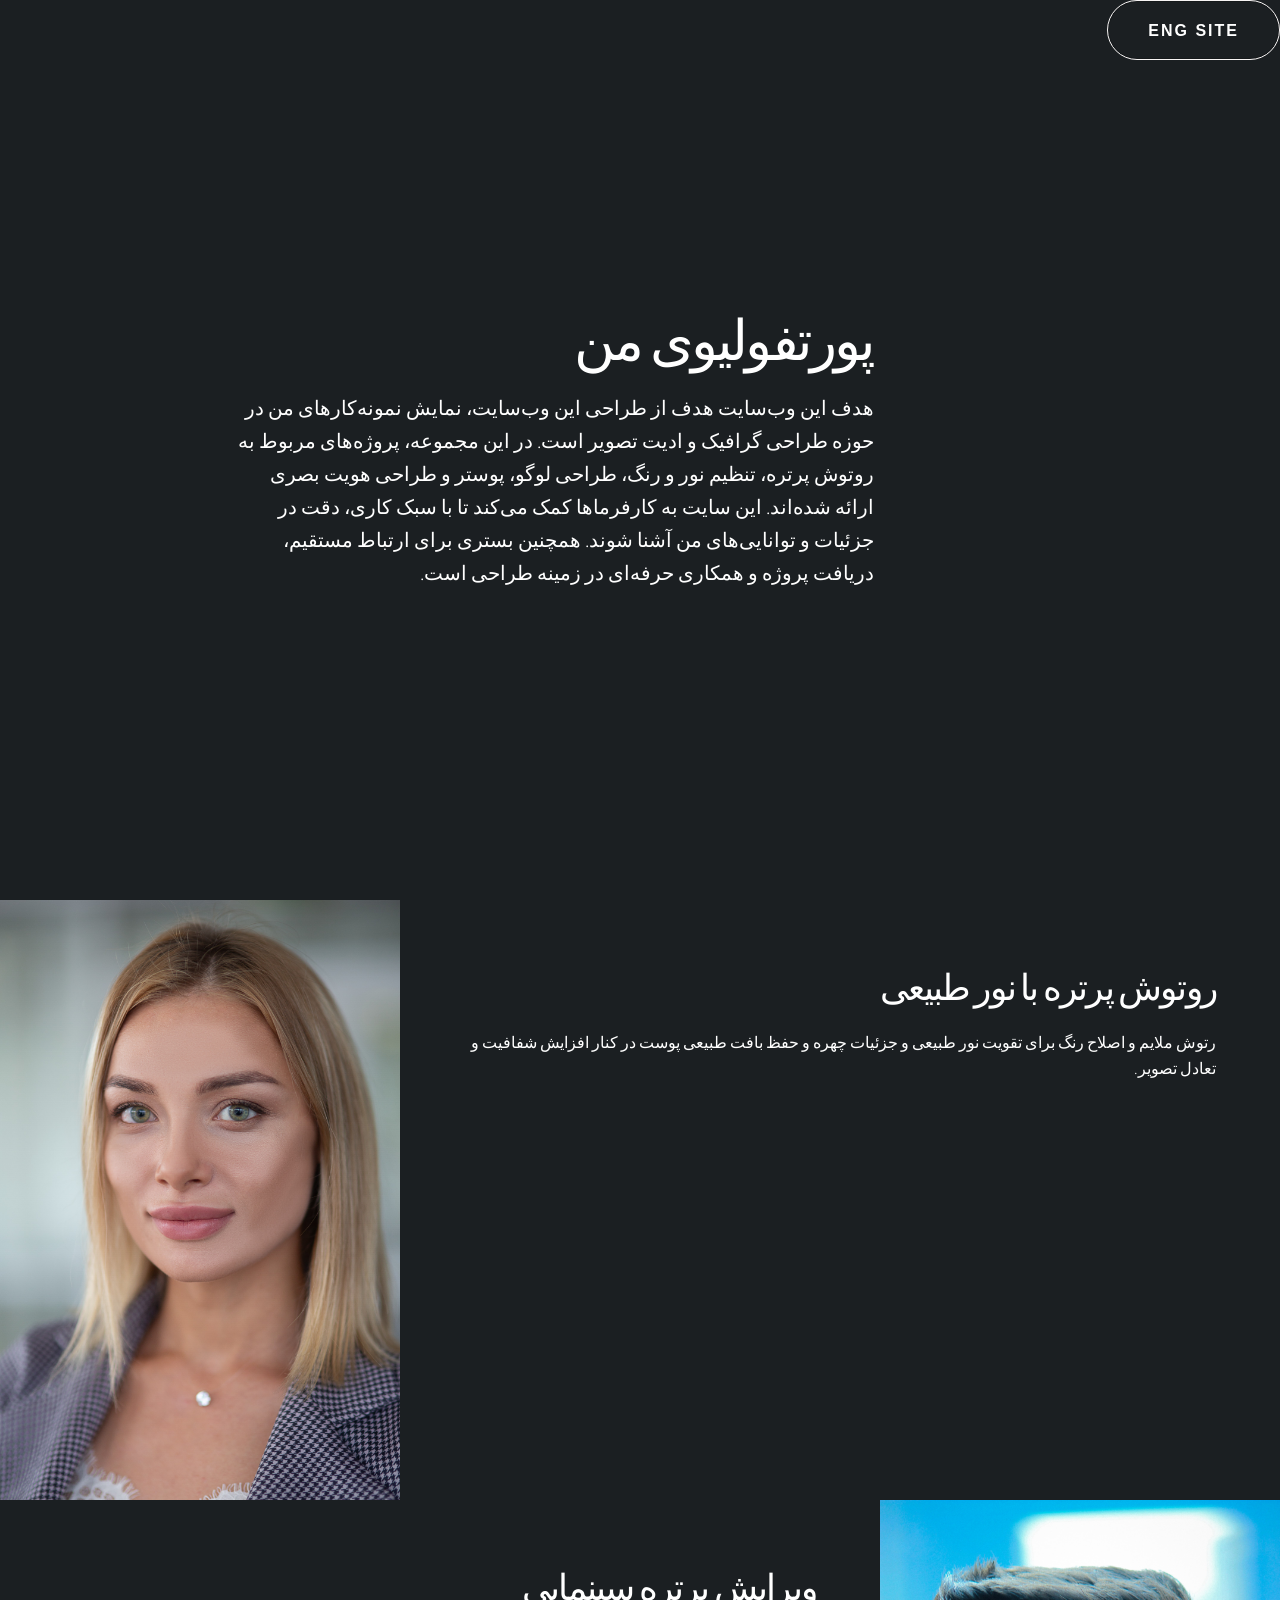
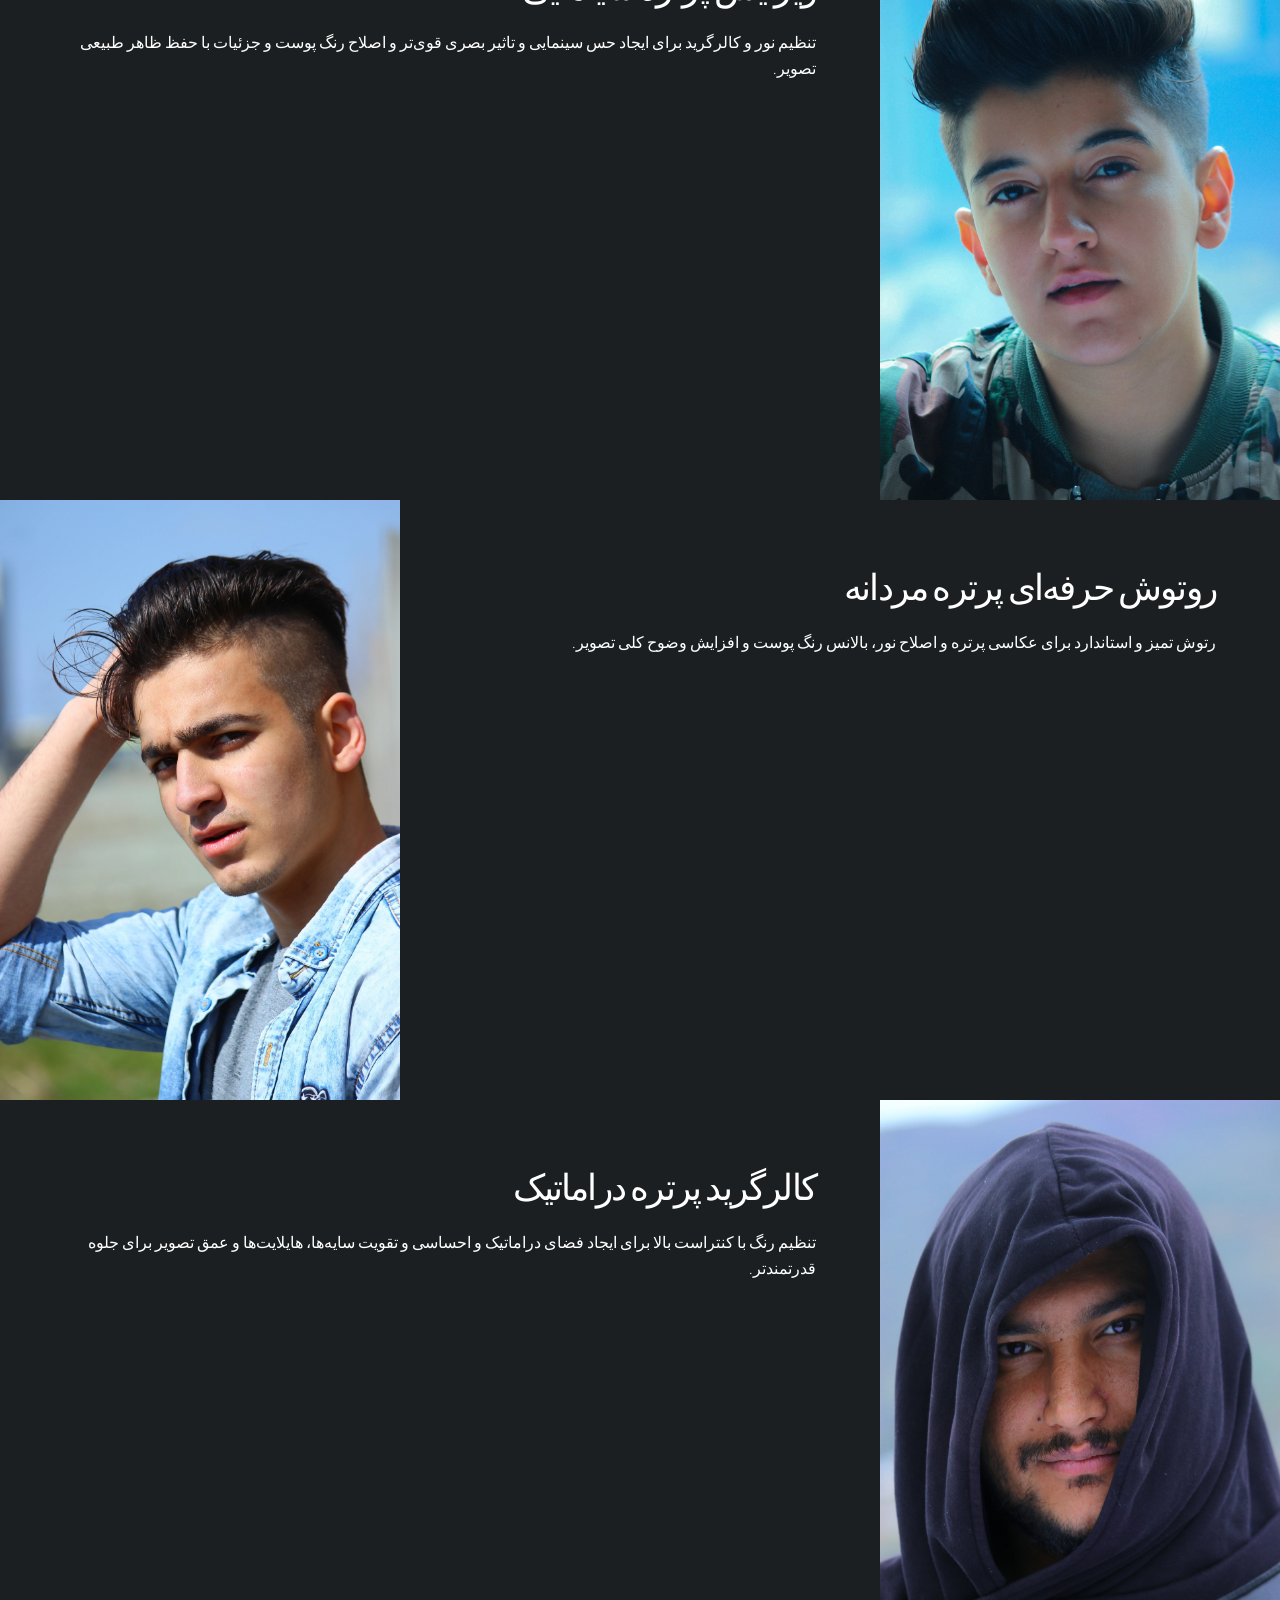
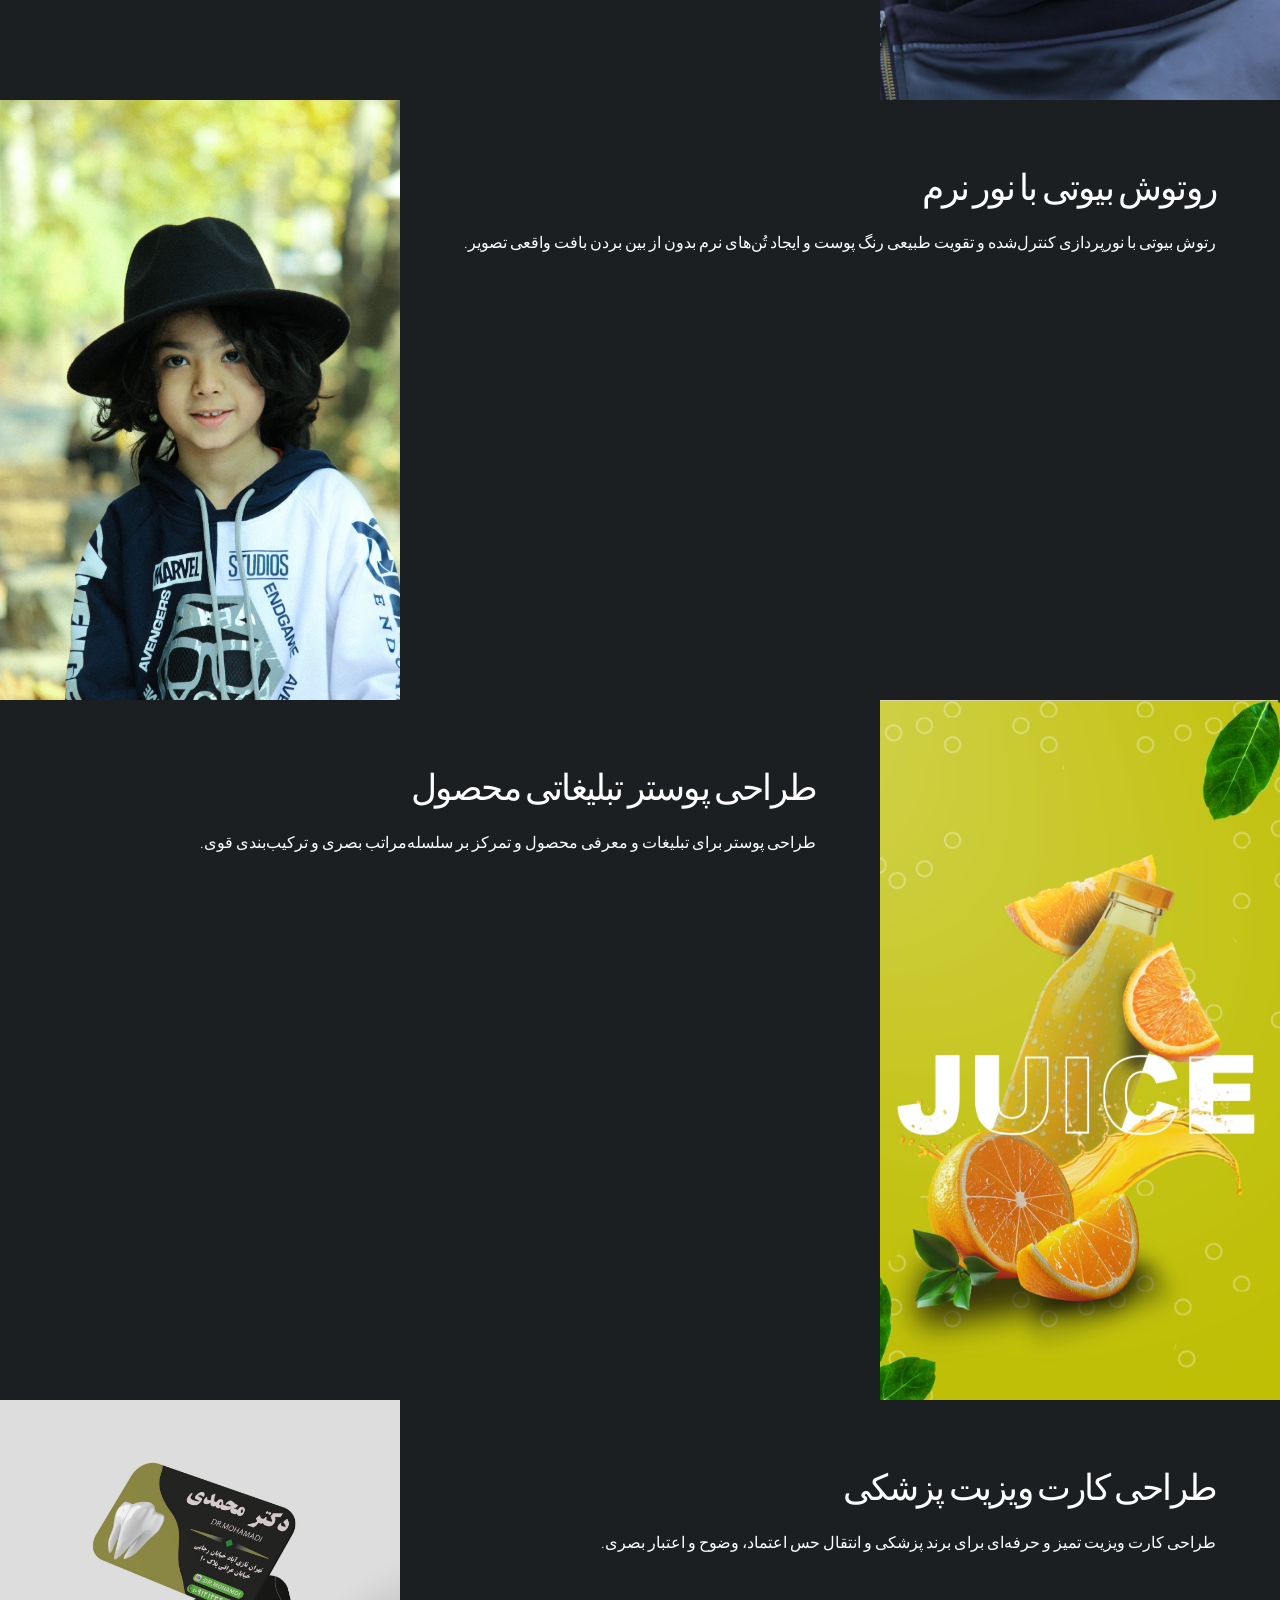
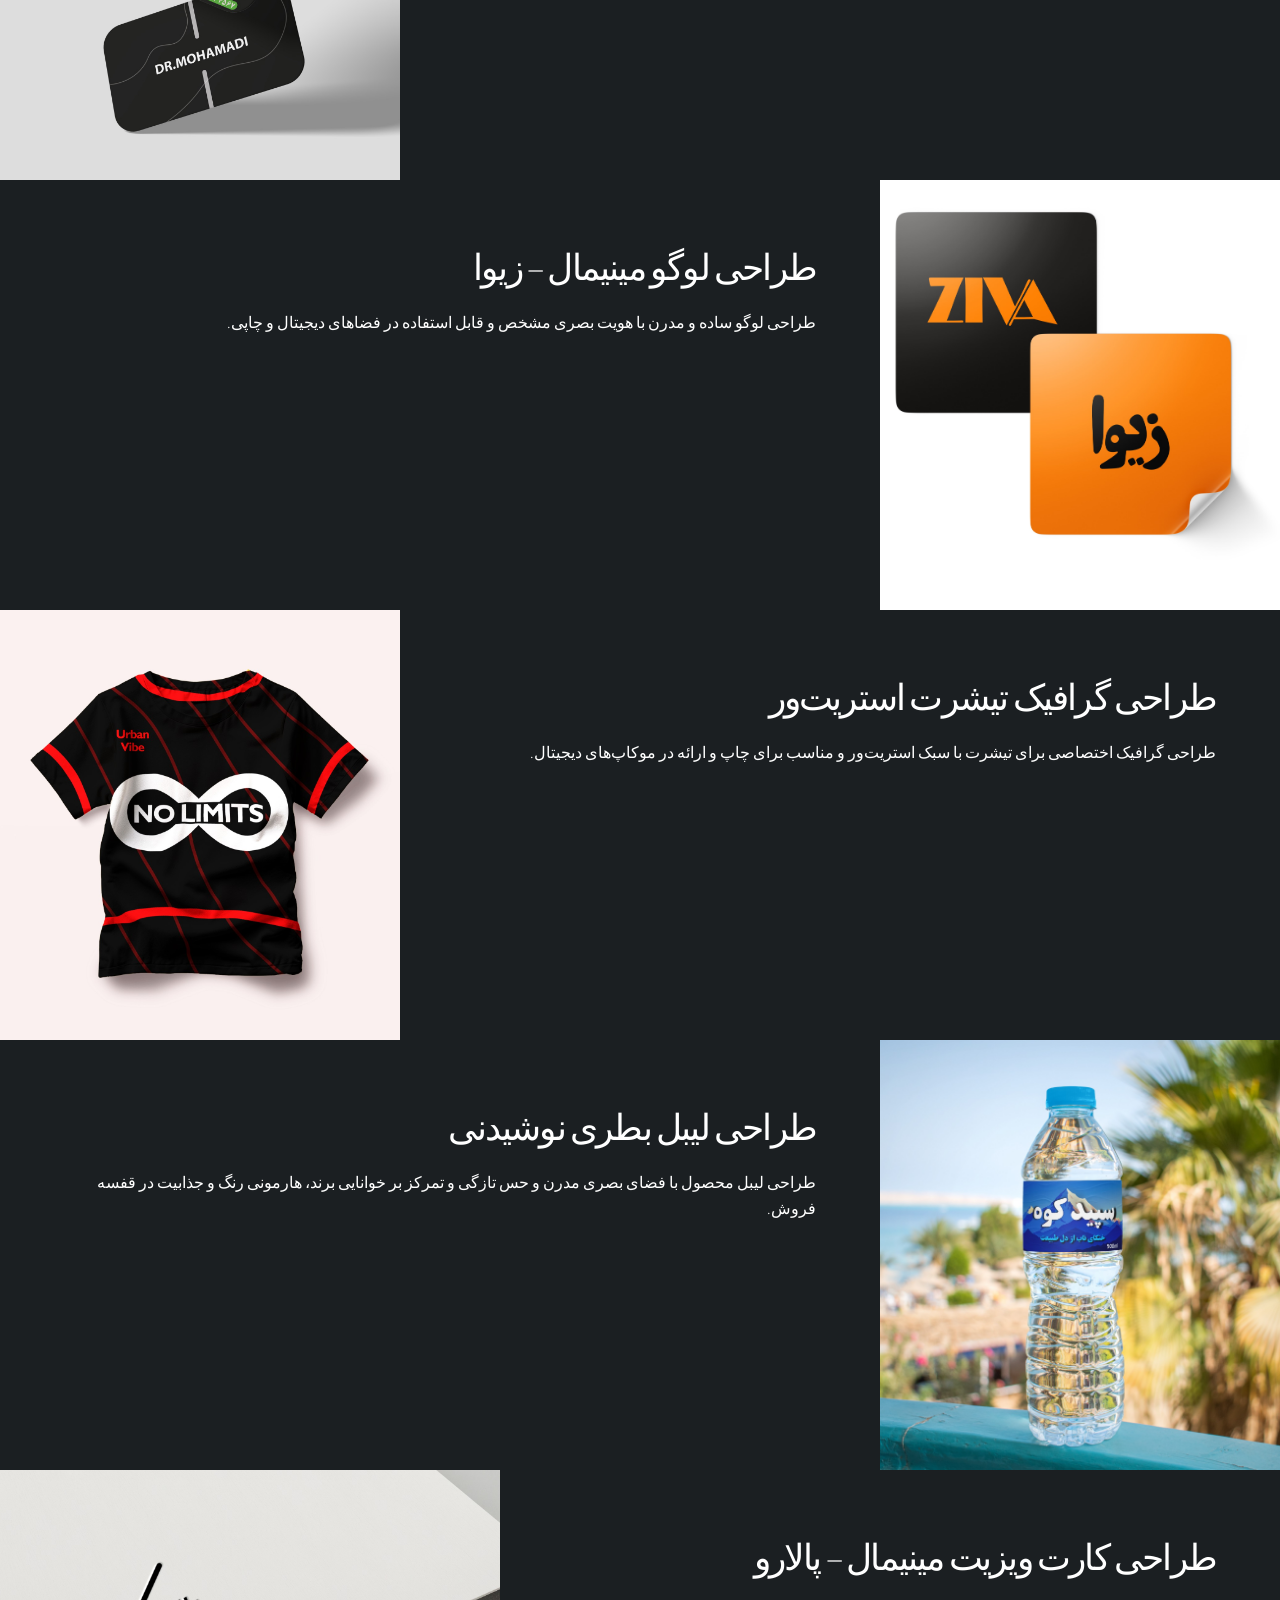
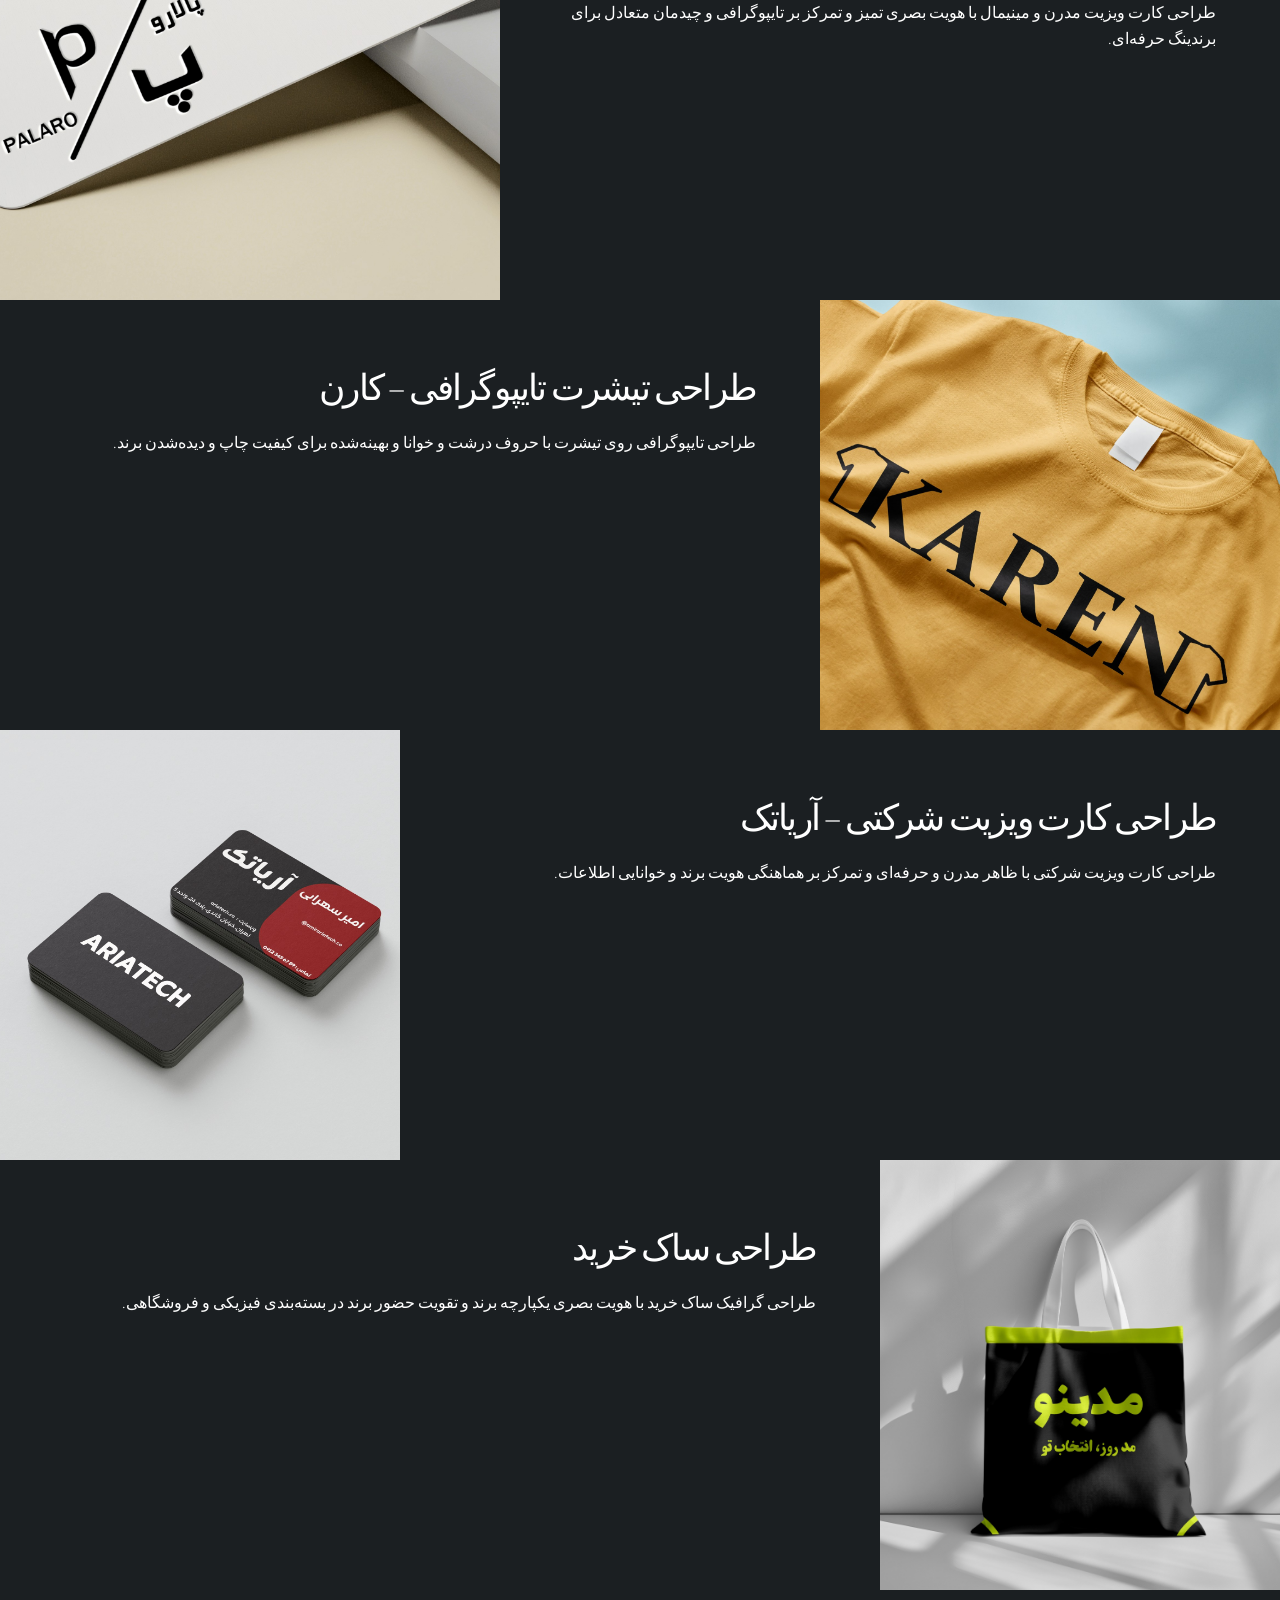
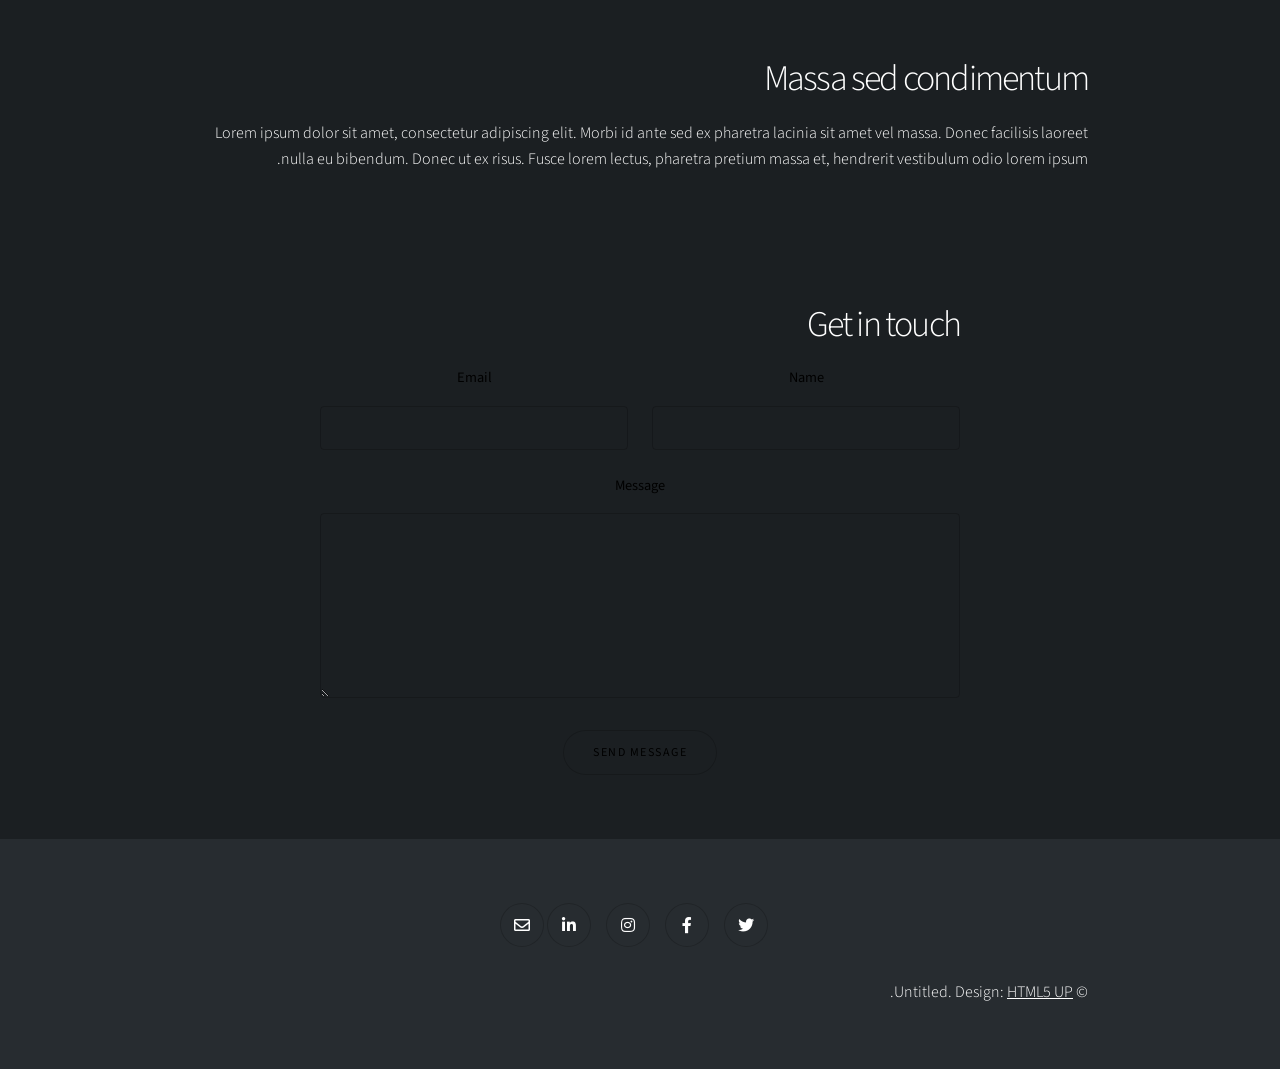
==== commit f1bb83dc: "Update index-per.html" ====
--- a/index-per.html
+++ b/index-per.html
@@ -48,9 +48,9 @@
         <!--  -->
         <section style="background-color: #1B1F22;"
             class="banner style1 orient-left content-align-left image-position-right fullscreen onload-image-fade-in onload-content-fade-right">
-            <a href="./index.html"><button class="btn"><p>eng site</p></button></a>
+            <div class="aa"><a href="./index.html"><button class="btn"><p>eng site</p></button></a></div>
             <div class="content">
-                <h1>پورتفولیو من</h1>
+                <h1>پورتفولیوی من</h1>
                 <p class="major">هدف این وب‌سایت
                     هدف از طراحی این وب‌سایت، نمایش نمونه‌کارهای من در حوزه طراحی گرافیک و ادیت تصویر است.
                     در این مجموعه، پروژه‌های مربوط به روتوش پرتره، تنظیم نور و رنگ، طراحی لوگو، پوستر و طراحی هویت بصری
--- a/assets/css/indexx.css
+++ b/assets/css/indexx.css
@@ -29,3 +29,13 @@
   font-size: 16px;
   font-weight: bold;
 }
+div.aa
+{
+  margin-bottom: 20px;
+}
+div.a
+{
+  position: relative;
+  left: ;
+  margin-bottom: 20px;
+}
